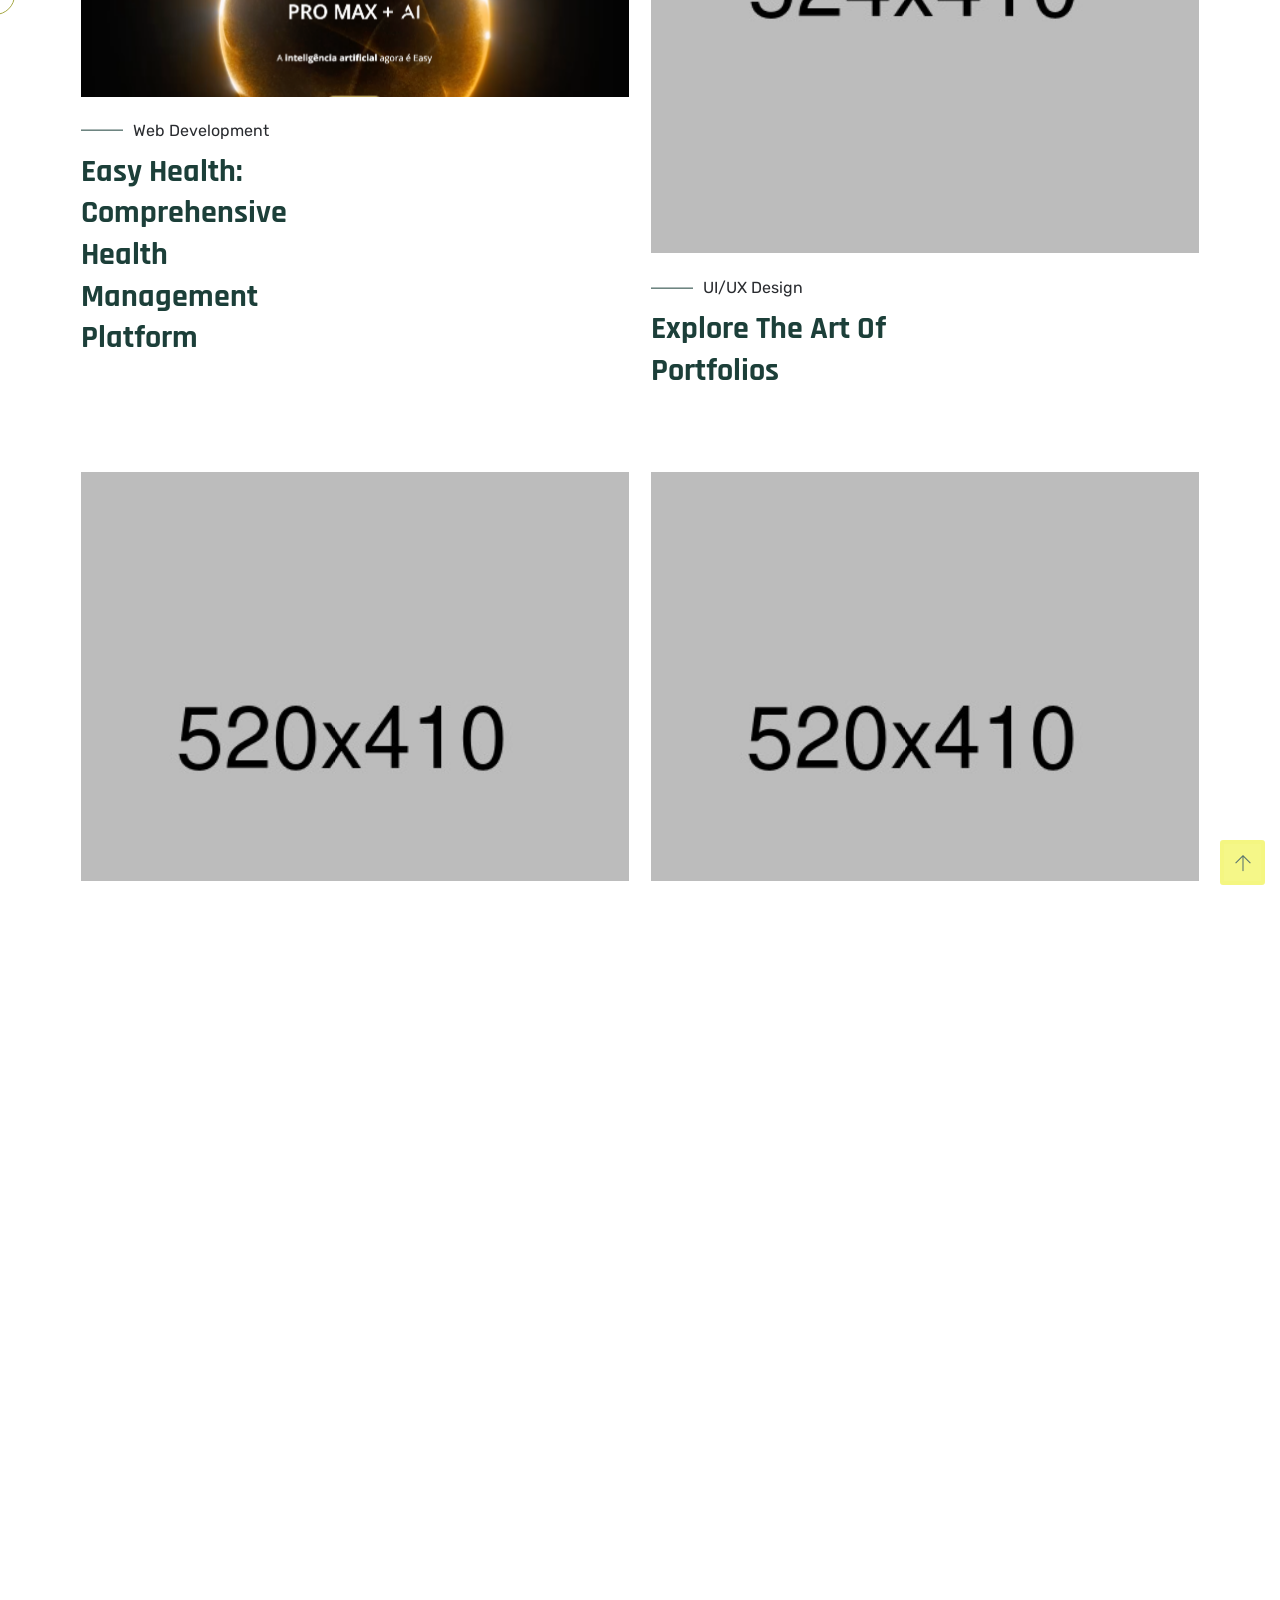
==== portfolio.html @ 57834e7c "first commit" ====
<!DOCTYPE html>
<html lang="en">

<head>
    <meta charset="utf-8">
    <meta http-equiv="X-UA-Compatible" content="IE=edge">
    <meta name="viewport" content="width=device-width, initial-scale=1">
    <meta name="author" content="DesignCurved">
    <link rel="shortcut icon" type="image/png" href="assets/images/favicon.png">
    <title> ZeroOne Labs - Building the Future of Technology</title>
    <!--**************** Icon Css ****************-->
    <link href="assets/css/themify-icons.css" rel="stylesheet">
    <link href="assets/css/icomoon.css" rel="stylesheet">
    <!--**************** bootstrap Css ****************-->
    <link href="assets/css/bootstrap.min.css" rel="stylesheet">
    <!--**************** animate Css ****************-->
    <link href="assets/css/animate.css" rel="stylesheet">
    <!--**************** All Slider Css ****************-->
    <link href="assets/css/owl.carousel.css" rel="stylesheet">
    <link href="assets/css/owl.theme.css" rel="stylesheet">
    <link href="assets/css/slick.css" rel="stylesheet">
    <link href="assets/css/slick-theme.css" rel="stylesheet">
    <link href="assets/css/swiper.min.css" rel="stylesheet">
    <!--**************** Others Plugin Css ****************-->
    <link href="assets/css/meanmenu.css" rel="stylesheet">
    <link href="assets/css/nice-select.css" rel="stylesheet">
    <link href="assets/css/owl.transitions.css" rel="stylesheet">
    <link href="assets/css/magnific-popup.css" rel="stylesheet">
    <link href="assets/css/jquery.fancybox.css" rel="stylesheet">
    <link href="assets/css/odometer-theme-default.css" rel="stylesheet">
    <link href="assets/sass/style.css" rel="stylesheet">
</head>

<body>

    <!-- start page-wrap -->
    <div class="page-wrap">
        <!-- start preloader -->
        <div class="preloader">
            <div class="loader">
                <span></span>
                <span></span>
                <span></span>
                <span></span>
            </div>
        </div>
        <!-- end preloader -->
        <div class="smooth-scrool-animate" id="smooth-animate"></div>
        <div id="smooth-page-wrapper">
            <div id="smooth-page-content">
                <header class="cp-header-area cp-header-style-2">
                    <div id="cp-header-sticky" class="menu-area">
                        <div class="container">
                            <div class="second-menu">
                                <div class="row align-items-center">
                                    <div class="col-xl-2 col-lg-2 col-md-5 col-5">
                                        <div class="logo">
                                            <a href="index.html"><img src="assets/images/logo.png" alt="logo"></a>
                                        </div>
                                    </div>
                                    <div class="col-xl-7 col-lg-7 col-md-1 col-1 text-right text-xl-right">
                                        <div class="main-menu">
                                            <nav id="mobile-menu">
                                                <ul class="nav">
                                                    <li class="has-submenu">
                                                        <a href="index.html">Home</a>
                                                        <ul class="sub-menu">
                                                            <li><a href="index.html">Home Page</a></li>
                                                         
                                                        </ul>
                                                    </li>
                                                    <li><a href="about.html">About Us</a></li>
                                                    <li class="has-submenu"><a href="service.html">Services</a>
                                                        <ul class="sub-menu">
                                                            <li><a href="service.html">Services</a></li>
                                                            <li><a href="service-single.html">Services Single</a></li>
                                                        </ul>
                                                    </li>
                                                    <li class="has-submenu"><a href="portfolio.html">Portfolio</a>
                                                        <ul class="sub-menu">
                                                            <li><a href="portfolio.html">Portfolio</a></li>
                                                            <li><a href="portfolio-single.html">Portfolio Single</a></li>
                                                        </ul>
                                                    </li>
                                                    <li class="has-submenu">
                                                        <a href="index.html">Blog</a>
                                                        <ul class="sub-menu">
                                                            <li><a href="blog.html">Blog right sidebar</a>
                                                            </li>
                                                            <li><a href="blog-left-sidebar.html">Blog left sidebar</a>
                                                            </li>
                                                            <li><a href="blog-fullwidth.html">Blog fullwidth</a></li>
                                                            <li><a href="blog-single.html">Blog Single</a></li>
                                                            <li><a href="blog-single-left-sidebar.html">Blog Single Left</a></li>
                                                            <li><a href="blog-single-fullwidth.html">Blog Single fullwidth</a></li>
                                                        </ul>
                                                    </li>
                                                    <li><a href="contact.html">Contact</a></li>
                                                </ul>
                                            </nav>
                                        </div>
                                    </div>
                                    <div class="col-xl-3 col-lg-3 col-md-6 col-6 text-left">
                                        <div class="cp-header-area-right">
                                            <a href="about.html" class="ch-btn-style-2"><span>Read More</span></a>
                                        </div>
                                    </div>
                                    <div class="col-12">
                                        <div class="mobile-menu"></div>
                                    </div>
                                </div>
                            </div>
                        </div>
                    </div>
                </header>
                <!-- end of header -->

                <!-- start page-title -->
                <section class="page-title">
                    <div class="container">
                        <div class="row">
                            <div class="col col-xs-12">
                                <div class="breadcumb-wrap">
                                    <h2>Portfolio</h2>
                                    <ol>
                                        <li><a href="index.html"><i class="icon-36"></i> Home</a></li>
                                        <li>Portfolio</li>
                                    </ol>
                                </div>
                            </div>
                        </div>
                    </div>
                </section>
                <!-- end page-title -->

                <div class="portfolio-page">

                    <!-- start of ch-portfolio-area  -->
                    <section class="ch-portfolio-area ptb-120">
                        <div class="container">
                            <div class="portfolio-wrap">
                                <div class="row">
                                    <div class="col-lg-6 col-md-6 col-12">
                                        <div class="portfolio-item wow fadeInUp" data-wow-duration="1200ms">
                                            <div class="portfolio-img">
                                                <img class="imageParallax4" src="assets/images/project/project-1.jpg"
                                                    alt="">
                                            </div>
                                            <div class="portfolio-text">
                                                <span>Web Development</span>
                                                <h2><a href="portfolio-single.html">Easy Health: Comprehensive Health Management Platform</a></h2>
                                            </div>
                                        </div>
                                    </div>
                                    <div class="col-lg-6 col-md-6 col-12">
                                        <div class="portfolio-item wow fadeInUp" data-wow-duration="1200ms">
                                            <div class="portfolio-img">
                                                <img class="imageParallax" src="assets/images/project/project-2.jpg"
                                                    alt="">
                                            </div>
                                            <div class="portfolio-text">
                                                <span>UI/UX Design</span>
                                                <h2><a href="portfolio-single.html">Explore the art of portfolios</a></h2>
                                            </div>
                                        </div>
                                    </div>
                                    <div class="col-lg-6 col-md-6 col-12">
                                        <div class="portfolio-item wow fadeInUp" data-wow-duration="1200ms">
                                            <div class="portfolio-img">
                                                <img class="imageParallax4" src="assets/images/project/project-3.jpg"
                                                    alt="">
                                            </div>
                                            <div class="portfolio-text">
                                                <span>Website Development</span>
                                                <h2><a href="portfolio-single.html">leave a lasting impression </a></h2>
                                            </div>
                                        </div>
                                    </div>
                                    <div class="col-lg-6 col-md-6 col-12">
                                        <div class="portfolio-item wow fadeInUp" data-wow-duration="1200ms">
                                            <div class="portfolio-img">
                                                <img class="imageParallax4" src="assets/images/project/project-3.jpg"
                                                    alt="">
                                            </div>
                                            <div class="portfolio-text">
                                                <span>Mobile Development</span>
                                                <h2><a href="portfolio-single.html">leave a lasting impression </a></h2>
                                            </div>
                                        </div>
                                    </div>
                                    <div class="col-lg-6 col-md-6 col-12">
                                        <div class="portfolio-item wow fadeInUp" data-wow-duration="1200ms">
                                            <div class="portfolio-img">
                                                <img class="imageParallax4" src="assets/images/project/project-3.jpg"
                                                    alt="">
                                            </div>
                                            <div class="portfolio-text">
                                                <span>Backend Development</span>
                                                <h2><a href="portfolio-single.html">leave a lasting impression </a></h2>
                                            </div>
                                        </div>
                                    </div>
                                    <div class="col-lg-6 col-md-6 col-12">
                                        <div class="portfolio-item wow fadeInUp" data-wow-duration="1200ms">
                                            <div class="portfolio-img">
                                                <img class="imageParallax4" src="assets/images/project/project-3.jpg"
                                                    alt="">
                                            </div>
                                            <div class="portfolio-text">
                                                <span>Q/A Testing</span>
                                                <h2><a href="portfolio-single.html">leave a lasting impression </a></h2>
                                            </div>
                                        </div>
                                    </div>
                                    <div class="col-lg-6 col-md-6 col-12">
                                        <div class="portfolio-item wow fadeInUp" data-wow-duration="1200ms">
                                            <div class="portfolio-img">
                                                <img class="imageParallax4" src="assets/images/project/project-3.jpg"
                                                    alt="">
                                            </div>
                                            <div class="portfolio-text">
                                                <span>Website Development</span>
                                                <h2><a href="portfolio-single.html">leave a lasting impression </a></h2>
                                            </div>
                                        </div>
                                    </div>
                                    <div class="col-lg-6 col-md-6 col-12">
                                        <div class="portfolio-item wow fadeInUp" data-wow-duration="1200ms">
                                            <div class="portfolio-img">
                                                <img class="imageParallax4" src="assets/images/project/project-3.jpg"
                                                    alt="">
                                            </div>
                                            <div class="portfolio-text">
                                                <span>Website Development</span>
                                                <h2><a href="portfolio-single.html">leave a lasting impression </a></h2>
                                            </div>
                                        </div>
                                    </div>
                                    <div class="col-lg-6 col-md-6 col-12">
                                        <div class="portfolio-item wow fadeInUp" data-wow-duration="1200ms">
                                            <div class="portfolio-img">
                                                <img class="imageParallax" src="assets/images/project/project-4.jpg"
                                                    alt="">
                                            </div>
                                            <div class="portfolio-text">
                                                <span>Design</span>
                                                <h2><a href="portfolio-single.html">brand with a stunning portfolio</a>
                                                </h2>
                                            </div>
                                        </div>
                                    </div>
                                </div>
                            </div>
                        </div>
                    </section>
                    <!-- end of ch-portfolio-area  -->

                </div>

                <!-- start of footer-section -->
                <footer class="footer-section style-2">
                    <div class="upper-footer">
                        <div class="container">
                            <div class="row">
                                <div class="col col-lg-3 col-md-6 col-sm-12 col-12">
                                    <div class="widget about-widget">
                                        <div class="logo widget-title">
                                            <img src="assets/images/logo2.png" alt="logo">
                                        </div>
                                        <p>Lorem Ipsum is simply is dumiomy is text Lorem Ipsum is simply</p>
                                        <div class="widget social-widget p-0">
                                            <ul>
                                                <li><a href="#"><i class="ti-facebook"></i></a></li>
                                                <li><a href="#"><i class="ti-instagram"></i></a></li>
                                                <li><a href="#"><i class="ti-twitter-alt"></i></a></li>
                                                <li><a href="#"><i class="ti-pinterest"></i></a></li>
                                            </ul>
                                        </div>
                                    </div>
                                </div>
                                <div class="col col-xl-3 col-lg-2 col-md-6 col-sm-12 col-12">
                                    <div class="widget link-widget">
                                        <div class="widget-title">
                                            <h3>Our Services</h3>
                                        </div>
                                        <ul>
                                            <li><a href="index.html">Home</a></li>
                                            <li><a href="service.html">Services</a></li>
                                            <li><a href="portfolio.html">Portfolio</a></li>
                                            <li><a href="blog.html">Blog</a></li>
                                        </ul>
                                    </div>
                                </div>
                                <div class="col col-lg-3 col-md-6 col-sm-12 col-12">
                                    <div class="widget contact-widget">
                                        <div class="widget-title">
                                            <h3>Address</h3>
                                        </div>
                                        <div class="contact-ft">
                                            <ul>
                                                <li><i class="icon-Group-7042"></i>(629) 555-0129</li>
                                                <li><i class="icon-Group-7043"></i>info@example.com</li>
                                                <li><i class="icon-Group-7044"></i>6391 Elgin St. Celina, 10299</li>
                                            </ul>
                                        </div>
                                    </div>
                                </div>
                                <div class="col col-xl-3 col-lg-3 col-md-6 col-sm-12 col-12">
                                    <div class="widget subscribe">
                                        <div class="widget-title">
                                            <h3>Get Free Estimate</h3>
                                        </div>
                                        <form action="#">
                                            <div class="form-field">
                                                <input type="email" placeholder="Your e-mail address" id="email"
                                                    required>
                                                <button type="submit"><i class="icon-flyer"></i></button>
                                            </div>
                                        </form>
                                    </div>
                                </div>
                            </div>
                        </div> <!-- end container -->
                    </div>
                    <div class="lower-footer">
                        <div class="container">
                            <div class="row align-items-center">
                                <div class="col col-lg-6 col-12">
                                    <div class="copy-right">
                                        <p class="copyright"> &copy; 2024 <a href="index.html">DesignCurved</a>, All
                                            Rights
                                            Reserved.</p>
                                    </div>
                                </div>
                                <div class="col col-lg-6 col-12">
                                    <ul class="lower-footer-link">
                                        <li><a href="contact.html">Trams & Condition</a></li>
                                        <li><a href="contact.html">Privacy Policy</a></li>
                                        <li><a href="contact.html">Contact Us</a></li>
                                    </ul>
                                </div>
                            </div>
                        </div>
                    </div>
                </footer>
                <!-- end of site-footer-section -->
            </div>
        </div>

        <!-- mouse-mover -->
        <div class="mouse-circle-mover"></div>
        <div class="mouse-circle-mover-follow"></div>

    </div>
    <!-- end of page-wrap -->

    <!-- All JavaScript files Here
    ********************************************* -->
    <!-- jquery Plugins -->
    <script src="assets/js/jquery.min.js"></script>
    <!--**************** Bootstrap Plugins ****************-->
    <script src="assets/js/bootstrap.bundle.min.js"></script>
    <!--**************** modernizr Plugins ****************-->
    <script src="assets/js/modernizr.custom.js"></script>
    <!--**************** our-plugin-bundle ****************-->
    <script src="assets/js/our-plugin-bundle.js"></script>
    <!--**************** mobail meanmenu ****************-->
    <script src="assets/js/jquery.meanmenu.min.js"></script>
    <!--**************** all script file this template ****************-->
    <script src="assets/js/all-gsap-activation.js"></script>
    <script src="assets/js/script.js"></script>
</body>

</html>
---- assets/css/themify-icons.css ----
@font-face {
	font-family: 'themify';
	src:url('../fonts/themify.eot?-fvbane');
	src:url('../fonts/themify.eot?#iefix-fvbane') format('embedded-opentype'),
		url('../fonts/themify.woff?-fvbane') format('woff'),
		url('../fonts/themify.ttf?-fvbane') format('truetype'),
		url('../fonts/themify.svg?-fvbane#themify') format('svg');
	font-weight: normal;
	font-style: normal;
}

[class^="ti-"], [class*=" ti-"] {
	font-family: 'themify';
	speak: none;
	font-style: normal;
	font-weight: normal;
	font-variant: normal;
	text-transform: none;
	line-height: 1;

	/* Better Font Rendering =========== */
	-webkit-font-smoothing: antialiased;
	-moz-osx-font-smoothing: grayscale;
}

.ti-wand:before {
	content: "\e600";
}
.ti-volume:before {
	content: "\e601";
}
.ti-user:before {
	content: "\e602";
}
.ti-unlock:before {
	content: "\e603";
}
.ti-unlink:before {
	content: "\e604";
}
.ti-trash:before {
	content: "\e605";
}
.ti-thought:before {
	content: "\e606";
}
.ti-target:before {
	content: "\e607";
}
.ti-tag:before {
	content: "\e608";
}
.ti-tablet:before {
	content: "\e609";
}
.ti-star:before {
	content: "\e60a";
}
.ti-spray:before {
	content: "\e60b";
}
.ti-signal:before {
	content: "\e60c";
}
.ti-shopping-cart:before {
	content: "\e60d";
}
.ti-shopping-cart-full:before {
	content: "\e60e";
}
.ti-settings:before {
	content: "\e60f";
}
.ti-search:before {
	content: "\e610";
}
.ti-zoom-in:before {
	content: "\e611";
}
.ti-zoom-out:before {
	content: "\e612";
}
.ti-cut:before {
	content: "\e613";
}
.ti-ruler:before {
	content: "\e614";
}
.ti-ruler-pencil:before {
	content: "\e615";
}
.ti-ruler-alt:before {
	content: "\e616";
}
.ti-bookmark:before {
	content: "\e617";
}
.ti-bookmark-alt:before {
	content: "\e618";
}
.ti-reload:before {
	content: "\e619";
}
.ti-plus:before {
	content: "\e61a";
}
.ti-pin:before {
	content: "\e61b";
}
.ti-pencil:before {
	content: "\e61c";
}
.ti-pencil-alt:before {
	content: "\e61d";
}
.ti-paint-roller:before {
	content: "\e61e";
}
.ti-paint-bucket:before {
	content: "\e61f";
}
.ti-na:before {
	content: "\e620";
}
.ti-mobile:before {
	content: "\e621";
}
.ti-minus:before {
	content: "\e622";
}
.ti-medall:before {
	content: "\e623";
}
.ti-medall-alt:before {
	content: "\e624";
}
.ti-marker:before {
	content: "\e625";
}
.ti-marker-alt:before {
	content: "\e626";
}
.ti-arrow-up:before {
	content: "\e627";
}
.ti-arrow-right:before {
	content: "\e628";
}
.ti-arrow-left:before {
	content: "\e629";
}
.ti-arrow-down:before {
	content: "\e62a";
}
.ti-lock:before {
	content: "\e62b";
}
.ti-location-arrow:before {
	content: "\e62c";
}
.ti-link:before {
	content: "\e62d";
}
.ti-layout:before {
	content: "\e62e";
}
.ti-layers:before {
	content: "\e62f";
}
.ti-layers-alt:before {
	content: "\e630";
}
.ti-key:before {
	content: "\e631";
}
.ti-import:before {
	content: "\e632";
}
.ti-image:before {
	content: "\e633";
}
.ti-heart:before {
	content: "\e634";
}
.ti-heart-broken:before {
	content: "\e635";
}
.ti-hand-stop:before {
	content: "\e636";
}
.ti-hand-open:before {
	content: "\e637";
}
.ti-hand-drag:before {
	content: "\e638";
}
.ti-folder:before {
	content: "\e639";
}
.ti-flag:before {
	content: "\e63a";
}
.ti-flag-alt:before {
	content: "\e63b";
}
.ti-flag-alt-2:before {
	content: "\e63c";
}
.ti-eye:before {
	content: "\e63d";
}
.ti-export:before {
	content: "\e63e";
}
.ti-exchange-vertical:before {
	content: "\e63f";
}
.ti-desktop:before {
	content: "\e640";
}
.ti-cup:before {
	content: "\e641";
}
.ti-crown:before {
	content: "\e642";
}
.ti-comments:before {
	content: "\e643";
}
.ti-comment:before {
	content: "\e644";
}
.ti-comment-alt:before {
	content: "\e645";
}
.ti-close:before {
	content: "\e646";
}
.ti-clip:before {
	content: "\e647";
}
.ti-angle-up:before {
	content: "\e648";
}
.ti-angle-right:before {
	content: "\e649";
}
.ti-angle-left:before {
	content: "\e64a";
}
.ti-angle-down:before {
	content: "\e64b";
}
.ti-check:before {
	content: "\e64c";
}
.ti-check-box:before {
	content: "\e64d";
}
.ti-camera:before {
	content: "\e64e";
}
.ti-announcement:before {
	content: "\e64f";
}
.ti-brush:before {
	content: "\e650";
}
.ti-briefcase:before {
	content: "\e651";
}
.ti-bolt:before {
	content: "\e652";
}
.ti-bolt-alt:before {
	content: "\e653";
}
.ti-blackboard:before {
	content: "\e654";
}
.ti-bag:before {
	content: "\e655";
}
.ti-move:before {
	content: "\e656";
}
.ti-arrows-vertical:before {
	content: "\e657";
}
.ti-arrows-horizontal:before {
	content: "\e658";
}
.ti-fullscreen:before {
	content: "\e659";
}
.ti-arrow-top-right:before {
	content: "\e65a";
}
.ti-arrow-top-left:before {
	content: "\e65b";
}
.ti-arrow-circle-up:before {
	content: "\e65c";
}
.ti-arrow-circle-right:before {
	content: "\e65d";
}
.ti-arrow-circle-left:before {
	content: "\e65e";
}
.ti-arrow-circle-down:before {
	content: "\e65f";
}
.ti-angle-double-up:before {
	content: "\e660";
}
.ti-angle-double-right:before {
	content: "\e661";
}
.ti-angle-double-left:before {
	content: "\e662";
}
.ti-angle-double-down:before {
	content: "\e663";
}
.ti-zip:before {
	content: "\e664";
}
.ti-world:before {
	content: "\e665";
}
.ti-wheelchair:before {
	content: "\e666";
}
.ti-view-list:before {
	content: "\e667";
}
.ti-view-list-alt:before {
	content: "\e668";
}
.ti-view-grid:before {
	content: "\e669";
}
.ti-uppercase:before {
	content: "\e66a";
}
.ti-upload:before {
	content: "\e66b";
}
.ti-underline:before {
	content: "\e66c";
}
.ti-truck:before {
	content: "\e66d";
}
.ti-timer:before {
	content: "\e66e";
}
.ti-ticket:before {
	content: "\e66f";
}
.ti-thumb-up:before {
	content: "\e670";
}
.ti-thumb-down:before {
	content: "\e671";
}
.ti-text:before {
	content: "\e672";
}
.ti-stats-up:before {
	content: "\e673";
}
.ti-stats-down:before {
	content: "\e674";
}
.ti-split-v:before {
	content: "\e675";
}
.ti-split-h:before {
	content: "\e676";
}
.ti-smallcap:before {
	content: "\e677";
}
.ti-shine:before {
	content: "\e678";
}
.ti-shift-right:before {
	content: "\e679";
}
.ti-shift-left:before {
	content: "\e67a";
}
.ti-shield:before {
	content: "\e67b";
}
.ti-notepad:before {
	content: "\e67c";
}
.ti-server:before {
	content: "\e67d";
}
.ti-quote-right:before {
	content: "\e67e";
}
.ti-quote-left:before {
	content: "\e67f";
}
.ti-pulse:before {
	content: "\e680";
}
.ti-printer:before {
	content: "\e681";
}
.ti-power-off:before {
	content: "\e682";
}
.ti-plug:before {
	content: "\e683";
}
.ti-pie-chart:before {
	content: "\e684";
}
.ti-paragraph:before {
	content: "\e685";
}
.ti-panel:before {
	content: "\e686";
}
.ti-package:before {
	content: "\e687";
}
.ti-music:before {
	content: "\e688";
}
.ti-music-alt:before {
	content: "\e689";
}
.ti-mouse:before {
	content: "\e68a";
}
.ti-mouse-alt:before {
	content: "\e68b";
}
.ti-money:before {
	content: "\e68c";
}
.ti-microphone:before {
	content: "\e68d";
}
.ti-menu:before {
	content: "\e68e";
}
.ti-menu-alt:before {
	content: "\e68f";
}
.ti-map:before {
	content: "\e690";
}
.ti-map-alt:before {
	content: "\e691";
}
.ti-loop:before {
	content: "\e692";
}
.ti-location-pin:before {
	content: "\e693";
}
.ti-list:before {
	content: "\e694";
}
.ti-light-bulb:before {
	content: "\e695";
}
.ti-Italic:before {
	content: "\e696";
}
.ti-info:before {
	content: "\e697";
}
.ti-infinite:before {
	content: "\e698";
}
.ti-id-badge:before {
	content: "\e699";
}
.ti-hummer:before {
	content: "\e69a";
}
.ti-home:before {
	content: "\e69b";
}
.ti-help:before {
	content: "\e69c";
}
.ti-headphone:before {
	content: "\e69d";
}
.ti-harddrives:before {
	content: "\e69e";
}
.ti-harddrive:before {
	content: "\e69f";
}
.ti-gift:before {
	content: "\e6a0";
}
.ti-game:before {
	content: "\e6a1";
}
.ti-filter:before {
	content: "\e6a2";
}
.ti-files:before {
	content: "\e6a3";
}
.ti-file:before {
	content: "\e6a4";
}
.ti-eraser:before {
	content: "\e6a5";
}
.ti-envelope:before {
	content: "\e6a6";
}
.ti-download:before {
	content: "\e6a7";
}
.ti-direction:before {
	content: "\e6a8";
}
.ti-direction-alt:before {
	content: "\e6a9";
}
.ti-dashboard:before {
	content: "\e6aa";
}
.ti-control-stop:before {
	content: "\e6ab";
}
.ti-control-shuffle:before {
	content: "\e6ac";
}
.ti-control-play:before {
	content: "\e6ad";
}
.ti-control-pause:before {
	content: "\e6ae";
}
.ti-control-forward:before {
	content: "\e6af";
}
.ti-control-backward:before {
	content: "\e6b0";
}
.ti-cloud:before {
	content: "\e6b1";
}
.ti-cloud-up:before {
	content: "\e6b2";
}
.ti-cloud-down:before {
	content: "\e6b3";
}
.ti-clipboard:before {
	content: "\e6b4";
}
.ti-car:before {
	content: "\e6b5";
}
.ti-calendar:before {
	content: "\e6b6";
}
.ti-book:before {
	content: "\e6b7";
}
.ti-bell:before {
	content: "\e6b8";
}
.ti-basketball:before {
	content: "\e6b9";
}
.ti-bar-chart:before {
	content: "\e6ba";
}
.ti-bar-chart-alt:before {
	content: "\e6bb";
}
.ti-back-right:before {
	content: "\e6bc";
}
.ti-back-left:before {
	content: "\e6bd";
}
.ti-arrows-corner:before {
	content: "\e6be";
}
.ti-archive:before {
	content: "\e6bf";
}
.ti-anchor:before {
	content: "\e6c0";
}
.ti-align-right:before {
	content: "\e6c1";
}
.ti-align-left:before {
	content: "\e6c2";
}
.ti-align-justify:before {
	content: "\e6c3";
}
.ti-align-center:before {
	content: "\e6c4";
}
.ti-alert:before {
	content: "\e6c5";
}
.ti-alarm-clock:before {
	content: "\e6c6";
}
.ti-agenda:before {
	content: "\e6c7";
}
.ti-write:before {
	content: "\e6c8";
}
.ti-window:before {
	content: "\e6c9";
}
.ti-widgetized:before {
	content: "\e6ca";
}
.ti-widget:before {
	content: "\e6cb";
}
.ti-widget-alt:before {
	content: "\e6cc";
}
.ti-wallet:before {
	content: "\e6cd";
}
.ti-video-clapper:before {
	content: "\e6ce";
}
.ti-video-camera:before {
	content: "\e6cf";
}
.ti-vector:before {
	content: "\e6d0";
}
.ti-themify-logo:before {
	content: "\e6d1";
}
.ti-themify-favicon:before {
	content: "\e6d2";
}
.ti-themify-favicon-alt:before {
	content: "\e6d3";
}
.ti-support:before {
	content: "\e6d4";
}
.ti-stamp:before {
	content: "\e6d5";
}
.ti-split-v-alt:before {
	content: "\e6d6";
}
.ti-slice:before {
	content: "\e6d7";
}
.ti-shortcode:before {
	content: "\e6d8";
}
.ti-shift-right-alt:before {
	content: "\e6d9";
}
.ti-shift-left-alt:before {
	content: "\e6da";
}
.ti-ruler-alt-2:before {
	content: "\e6db";
}
.ti-receipt:before {
	content: "\e6dc";
}
.ti-pin2:before {
	content: "\e6dd";
}
.ti-pin-alt:before {
	content: "\e6de";
}
.ti-pencil-alt2:before {
	content: "\e6df";
}
.ti-palette:before {
	content: "\e6e0";
}
.ti-more:before {
	content: "\e6e1";
}
.ti-more-alt:before {
	content: "\e6e2";
}
.ti-microphone-alt:before {
	content: "\e6e3";
}
.ti-magnet:before {
	content: "\e6e4";
}
.ti-line-double:before {
	content: "\e6e5";
}
.ti-line-dotted:before {
	content: "\e6e6";
}
.ti-line-dashed:before {
	content: "\e6e7";
}
.ti-layout-width-full:before {
	content: "\e6e8";
}
.ti-layout-width-default:before {
	content: "\e6e9";
}
.ti-layout-width-default-alt:before {
	content: "\e6ea";
}
.ti-layout-tab:before {
	content: "\e6eb";
}
.ti-layout-tab-window:before {
	content: "\e6ec";
}
.ti-layout-tab-v:before {
	content: "\e6ed";
}
.ti-layout-tab-min:before {
	content: "\e6ee";
}
.ti-layout-slider:before {
	content: "\e6ef";
}
.ti-layout-slider-alt:before {
	content: "\e6f0";
}
.ti-layout-sidebar-right:before {
	content: "\e6f1";
}
.ti-layout-sidebar-none:before {
	content: "\e6f2";
}
.ti-layout-sidebar-left:before {
	content: "\e6f3";
}
.ti-layout-placeholder:before {
	content: "\e6f4";
}
.ti-layout-menu:before {
	content: "\e6f5";
}
.ti-layout-menu-v:before {
	content: "\e6f6";
}
.ti-layout-menu-separated:before {
	content: "\e6f7";
}
.ti-layout-menu-full:before {
	content: "\e6f8";
}
.ti-layout-media-right-alt:before {
	content: "\e6f9";
}
.ti-layout-media-right:before {
	content: "\e6fa";
}
.ti-layout-media-overlay:before {
	content: "\e6fb";
}
.ti-layout-media-overlay-alt:before {
	content: "\e6fc";
}
.ti-layout-media-overlay-alt-2:before {
	content: "\e6fd";
}
.ti-layout-media-left-alt:before {
	content: "\e6fe";
}
.ti-layout-media-left:before {
	content: "\e6ff";
}
.ti-layout-media-center-alt:before {
	content: "\e700";
}
.ti-layout-media-center:before {
	content: "\e701";
}
.ti-layout-list-thumb:before {
	content: "\e702";
}
.ti-layout-list-thumb-alt:before {
	content: "\e703";
}
.ti-layout-list-post:before {
	content: "\e704";
}
.ti-layout-list-large-image:before {
	content: "\e705";
}
.ti-layout-line-solid:before {
	content: "\e706";
}
.ti-layout-grid4:before {
	content: "\e707";
}
.ti-layout-grid3:before {
	content: "\e708";
}
.ti-layout-grid2:before {
	content: "\e709";
}
.ti-layout-grid2-thumb:before {
	content: "\e70a";
}
.ti-layout-cta-right:before {
	content: "\e70b";
}
.ti-layout-cta-left:before {
	content: "\e70c";
}
.ti-layout-cta-center:before {
	content: "\e70d";
}
.ti-layout-cta-btn-right:before {
	content: "\e70e";
}
.ti-layout-cta-btn-left:before {
	content: "\e70f";
}
.ti-layout-column4:before {
	content: "\e710";
}
.ti-layout-column3:before {
	content: "\e711";
}
.ti-layout-column2:before {
	content: "\e712";
}
.ti-layout-accordion-separated:before {
	content: "\e713";
}
.ti-layout-accordion-merged:before {
	content: "\e714";
}
.ti-layout-accordion-list:before {
	content: "\e715";
}
.ti-ink-pen:before {
	content: "\e716";
}
.ti-info-alt:before {
	content: "\e717";
}
.ti-help-alt:before {
	content: "\e718";
}
.ti-headphone-alt:before {
	content: "\e719";
}
.ti-hand-point-up:before {
	content: "\e71a";
}
.ti-hand-point-right:before {
	content: "\e71b";
}
.ti-hand-point-left:before {
	content: "\e71c";
}
.ti-hand-point-down:before {
	content: "\e71d";
}
.ti-gallery:before {
	content: "\e71e";
}
.ti-face-smile:before {
	content: "\e71f";
}
.ti-face-sad:before {
	content: "\e720";
}
.ti-credit-card:before {
	content: "\e721";
}
.ti-control-skip-forward:before {
	content: "\e722";
}
.ti-control-skip-backward:before {
	content: "\e723";
}
.ti-control-record:before {
	content: "\e724";
}
.ti-control-eject:before {
	content: "\e725";
}
.ti-comments-smiley:before {
	content: "\e726";
}
.ti-brush-alt:before {
	content: "\e727";
}
.ti-youtube:before {
	content: "\e728";
}
.ti-vimeo:before {
	content: "\e729";
}
.ti-twitter:before {
	content: "\e72a";
}
.ti-time:before {
	content: "\e72b";
}
.ti-tumblr:before {
	content: "\e72c";
}
.ti-skype:before {
	content: "\e72d";
}
.ti-share:before {
	content: "\e72e";
}
.ti-share-alt:before {
	content: "\e72f";
}
.ti-rocket:before {
	content: "\e730";
}
.ti-pinterest:before {
	content: "\e731";
}
.ti-new-window:before {
	content: "\e732";
}
.ti-microsoft:before {
	content: "\e733";
}
.ti-list-ol:before {
	content: "\e734";
}
.ti-linkedin:before {
	content: "\e735";
}
.ti-layout-sidebar-2:before {
	content: "\e736";
}
.ti-layout-grid4-alt:before {
	content: "\e737";
}
.ti-layout-grid3-alt:before {
	content: "\e738";
}
.ti-layout-grid2-alt:before {
	content: "\e739";
}
.ti-layout-column4-alt:before {
	content: "\e73a";
}
.ti-layout-column3-alt:before {
	content: "\e73b";
}
.ti-layout-column2-alt:before {
	content: "\e73c";
}
.ti-instagram:before {
	content: "\e73d";
}
.ti-google:before {
	content: "\e73e";
}
.ti-github:before {
	content: "\e73f";
}
.ti-flickr:before {
	content: "\e740";
}
.ti-facebook:before {
	content: "\e741";
}
.ti-dropbox:before {
	content: "\e742";
}
.ti-dribbble:before {
	content: "\e743";
}
.ti-apple:before {
	content: "\e744";
}
.ti-android:before {
	content: "\e745";
}
.ti-save:before {
	content: "\e746";
}
.ti-save-alt:before {
	content: "\e747";
}
.ti-yahoo:before {
	content: "\e748";
}
.ti-wordpress:before {
	content: "\e749";
}
.ti-vimeo-alt:before {
	content: "\e74a";
}
.ti-twitter-alt:before {
	content: "\e74b";
}
.ti-tumblr-alt:before {
	content: "\e74c";
}
.ti-trello:before {
	content: "\e74d";
}
.ti-stack-overflow:before {
	content: "\e74e";
}
.ti-soundcloud:before {
	content: "\e74f";
}
.ti-sharethis:before {
	content: "\e750";
}
.ti-sharethis-alt:before {
	content: "\e751";
}
.ti-reddit:before {
	content: "\e752";
}
.ti-pinterest-alt:before {
	content: "\e753";
}
.ti-microsoft-alt:before {
	content: "\e754";
}
.ti-linux:before {
	content: "\e755";
}
.ti-jsfiddle:before {
	content: "\e756";
}
.ti-joomla:before {
	content: "\e757";
}
.ti-html5:before {
	content: "\e758";
}
.ti-flickr-alt:before {
	content: "\e759";
}
.ti-email:before {
	content: "\e75a";
}
.ti-drupal:before {
	content: "\e75b";
}
.ti-dropbox-alt:before {
	content: "\e75c";
}
.ti-css3:before {
	content: "\e75d";
}
.ti-rss:before {
	content: "\e75e";
}
.ti-rss-alt:before {
	content: "\e75f";
}
---- assets/css/icomoon.css ----
@font-face {
  font-family: 'icomoon';
  src:  url('../fonts/icomoon.eot?ava1xw');
  src:  url('../fonts/icomoon.eot?ava1xw#iefix') format('embedded-opentype'),
    url('../fonts/icomoon.ttf?ava1xw') format('truetype'),
    url('../fonts/icomoon.woff?ava1xw') format('woff'),
    url('../fonts/icomoon.svg?ava1xw#icomoon') format('svg');
  font-weight: normal;
  font-style: normal;
  font-display: block;
}

[class^="icon-"], [class*=" icon-"] {
  /* use !important to prevent issues with browser extensions that change fonts */
  font-family: 'icomoon' !important;
  speak: never;
  font-style: normal;
  font-weight: normal;
  font-variant: normal;
  text-transform: none;

  /* Better Font Rendering =========== */
  -webkit-font-smoothing: antialiased;
  -moz-osx-font-smoothing: grayscale;
}

.icon-creative:before {
  content: "\e918";
}
.icon-design:before {
  content: "\e919";
}
.icon-vec2:before {
  content: "\e91a";
}
.icon-angle:before {
  content: "\e91b";
}
.icon-angle2:before {
  content: "\e91c";
}
.icon-angle3:before {
  content: "\e91d";
}
.icon-angle4:before {
  content: "\e91e";
}
.icon-mission:before {
  content: "\e920";
}
.icon-multi-device:before {
  content: "\e921";
}
.icon-network:before {
  content: "\e922";
}
.icon-quote1:before {
  content: "\e923";
}
.icon-security:before {
  content: "\e924";
}
.icon-Vector:before {
  content: "\e925";
}
.icon-Vector-1:before {
  content: "\e926";
}
.icon-Vector-2:before {
  content: "\e927";
}
.icon-web-development-1:before {
  content: "\e928";
}
.icon-Adobe-Illustrator-logo:before {
  content: "\e900";
}
.icon-Adobe-XD-logo:before {
  content: "\e901";
}
.icon-Figma-logo:before {
  content: "\e902";
}
.icon-Global-connection---Free-networking-icons-2-1:before {
  content: "\e903";
}
.icon-Group-7042:before {
  content: "\e904";
}
.icon-Group-7043:before {
  content: "\e905";
}
.icon-Group-7044:before {
  content: "\e906";
}
.icon-social:before {
  content: "\e907";
}
.icon-sicon1:before {
  content: "\e908";
}
.icon-sicon2:before {
  content: "\e909";
}
.icon-sicon3:before {
  content: "\e90a";
}
.icon-sicon4:before {
  content: "\e90b";
}
.icon-sicon5:before {
  content: "\e90c";
}
.icon-sicon6:before {
  content: "\e90d";
}
.icon-Group:before {
  content: "\e90e";
}
.icon-Java-logo:before {
  content: "\e90f";
}
.icon-medal:before {
  content: "\e910";
}
.icon-php-logo:before {
  content: "\e911";
}
.icon-user:before {
  content: "\e912";
}
.icon-wordpress-logo:before {
  content: "\e913";
}
.icon-arrow:before {
  content: "\e914";
}
.icon-quote:before {
  content: "\e915";
}
.icon-calender:before {
  content: "\e916";
}
.icon-flyer:before {
  content: "\e917";
}
---- assets/css/nice-select.css ----
.nice-select {
  -webkit-tap-highlight-color: transparent;
  background-color: #fff;
  border-radius: 5px;
  border: solid 1px #e8e8e8;
  box-sizing: border-box;
  clear: both;
  cursor: pointer;
  display: block;
  float: left;
  font-family: inherit;
  font-size: 14px;
  font-weight: normal;
  height: 42px;
  line-height: 40px;
  outline: none;
  padding-left: 18px;
  padding-right: 30px;
  position: relative;
  text-align: left !important;
  -webkit-transition: all 0.2s ease-in-out;
  transition: all 0.2s ease-in-out;
  -webkit-user-select: none;
     -moz-user-select: none;
      -ms-user-select: none;
          user-select: none;
  white-space: nowrap;
  width: auto; }
  .nice-select:hover {
    border-color: #dbdbdb; }
  .nice-select:active, .nice-select.open, .nice-select:focus {
    border-color: #999; }
  .nice-select:after {
    border-bottom: 2px solid #999;
    border-right: 2px solid #999;
    content: '';
    display: block;
    height: 5px;
    margin-top: -4px;
    pointer-events: none;
    position: absolute;
    right: 12px;
    top: 50%;
    -webkit-transform-origin: 66% 66%;
        -ms-transform-origin: 66% 66%;
            transform-origin: 66% 66%;
    -webkit-transform: rotate(45deg);
        -ms-transform: rotate(45deg);
            transform: rotate(45deg);
    -webkit-transition: all 0.15s ease-in-out;
    transition: all 0.15s ease-in-out;
    width: 5px; }
  .nice-select.open:after {
    -webkit-transform: rotate(-135deg);
        -ms-transform: rotate(-135deg);
            transform: rotate(-135deg); }
  .nice-select.open .list {
    opacity: 1;
    pointer-events: auto;
    -webkit-transform: scale(1) translateY(0);
        -ms-transform: scale(1) translateY(0);
            transform: scale(1) translateY(0); }
  .nice-select.disabled {
    border-color: #ededed;
    color: #999;
    pointer-events: none; }
    .nice-select.disabled:after {
      border-color: #cccccc; }
  .nice-select.wide {
    width: 100%; }
    .nice-select.wide .list {
      left: 0 !important;
      right: 0 !important; }
  .nice-select.right {
    float: right; }
    .nice-select.right .list {
      left: auto;
      right: 0; }
  .nice-select.small {
    font-size: 12px;
    height: 36px;
    line-height: 34px; }
    .nice-select.small:after {
      height: 4px;
      width: 4px; }
    .nice-select.small .option {
      line-height: 34px;
      min-height: 34px; }
  .nice-select .list {
    background-color: #fff;
    border-radius: 5px;
    box-shadow: 0 0 0 1px rgba(68, 68, 68, 0.11);
    box-sizing: border-box;
    margin-top: 4px;
    opacity: 0;
    overflow: hidden;
    padding: 0;
    pointer-events: none;
    position: absolute;
    top: 100%;
    left: 0;
    -webkit-transform-origin: 50% 0;
        -ms-transform-origin: 50% 0;
            transform-origin: 50% 0;
    -webkit-transform: scale(0.75) translateY(-21px);
        -ms-transform: scale(0.75) translateY(-21px);
            transform: scale(0.75) translateY(-21px);
    -webkit-transition: all 0.2s cubic-bezier(0.5, 0, 0, 1.25), opacity 0.15s ease-out;
    transition: all 0.2s cubic-bezier(0.5, 0, 0, 1.25), opacity 0.15s ease-out;
    z-index: 9; }
    .nice-select .list:hover .option:not(:hover) {
      background-color: transparent !important; }
  .nice-select .option {
    cursor: pointer;
    font-weight: 400;
    line-height: 40px;
    list-style: none;
    min-height: 40px;
    outline: none;
    padding-left: 18px;
    padding-right: 29px;
    text-align: left;
    -webkit-transition: all 0.2s;
    transition: all 0.2s; }
    .nice-select .option:hover, .nice-select .option.focus, .nice-select .option.selected.focus {
      background-color: #f6f6f6; }
    .nice-select .option.selected {
      font-weight: bold; }
    .nice-select .option.disabled {
      background-color: transparent;
      color: #999;
      cursor: default; }

.no-csspointerevents .nice-select .list {
  display: none; }

.no-csspointerevents .nice-select.open .list {
  display: block; }
---- assets/css/odometer-theme-default.css ----
.odometer.odometer-auto-theme, .odometer.odometer-theme-default {
  display: inline-block;
  vertical-align: middle;
  *vertical-align: auto;
  *zoom: 1;
  *display: inline;
  position: relative;
}
.odometer.odometer-auto-theme .odometer-digit, .odometer.odometer-theme-default .odometer-digit {
  display: inline-block;
  vertical-align: middle;
  *vertical-align: auto;
  *zoom: 1;
  *display: inline;
  position: relative;
}
.odometer.odometer-auto-theme .odometer-digit .odometer-digit-spacer, .odometer.odometer-theme-default .odometer-digit .odometer-digit-spacer {
  display: inline-block;
  vertical-align: middle;
  *vertical-align: auto;
  *zoom: 1;
  *display: inline;
  visibility: hidden;
}
.odometer.odometer-auto-theme .odometer-digit .odometer-digit-inner, .odometer.odometer-theme-default .odometer-digit .odometer-digit-inner {
  text-align: left;
  display: block;
  position: absolute;
  top: 0;
  left: 0;
  right: 0;
  bottom: 0;
  overflow: hidden;
}
.odometer.odometer-auto-theme .odometer-digit .odometer-ribbon, .odometer.odometer-theme-default .odometer-digit .odometer-ribbon {
  display: block;
}
.odometer.odometer-auto-theme .odometer-digit .odometer-ribbon-inner, .odometer.odometer-theme-default .odometer-digit .odometer-ribbon-inner {
  display: block;
  -webkit-backface-visibility: hidden;
}
.odometer.odometer-auto-theme .odometer-digit .odometer-value, .odometer.odometer-theme-default .odometer-digit .odometer-value {
  display: block;
  -webkit-transform: translateZ(0);
}
.odometer.odometer-auto-theme .odometer-digit .odometer-value.odometer-last-value, .odometer.odometer-theme-default .odometer-digit .odometer-value.odometer-last-value {
  position: absolute;
}
.odometer.odometer-auto-theme.odometer-animating-up .odometer-ribbon-inner, .odometer.odometer-theme-default.odometer-animating-up .odometer-ribbon-inner {
  -webkit-transition: -webkit-transform 2s;
  -moz-transition: -moz-transform 2s;
  -ms-transition: -ms-transform 2s;
  -o-transition: -o-transform 2s;
  transition: transform 2s;
}
.odometer.odometer-auto-theme.odometer-animating-up.odometer-animating .odometer-ribbon-inner, .odometer.odometer-theme-default.odometer-animating-up.odometer-animating .odometer-ribbon-inner {
  -webkit-transform: translateY(-100%);
  -moz-transform: translateY(-100%);
  -ms-transform: translateY(-100%);
  -o-transform: translateY(-100%);
  transform: translateY(-100%);
}
.odometer.odometer-auto-theme.odometer-animating-down .odometer-ribbon-inner, .odometer.odometer-theme-default.odometer-animating-down .odometer-ribbon-inner {
  -webkit-transform: translateY(-100%);
  -moz-transform: translateY(-100%);
  -ms-transform: translateY(-100%);
  -o-transform: translateY(-100%);
  transform: translateY(-100%);
}
.odometer.odometer-auto-theme.odometer-animating-down.odometer-animating .odometer-ribbon-inner, .odometer.odometer-theme-default.odometer-animating-down.odometer-animating .odometer-ribbon-inner {
  -webkit-transition: -webkit-transform 2s;
  -moz-transition: -moz-transform 2s;
  -ms-transition: -ms-transform 2s;
  -o-transition: -o-transform 2s;
  transition: transform 2s;
  -webkit-transform: translateY(0);
  -moz-transform: translateY(0);
  -ms-transform: translateY(0);
  -o-transform: translateY(0);
  transform: translateY(0);
}

.odometer.odometer-auto-theme, .odometer.odometer-theme-default {
  font-family: "Helvetica Neue", sans-serif;
  line-height: 1.1em;
}
.odometer.odometer-auto-theme .odometer-value, .odometer.odometer-theme-default .odometer-value {
  text-align: center;
}
---- assets/sass/style.css ----
/*-----------------------------------------------------------------------------------
    Template Name: ZeroOne Labs - Building the Future of Technology
    Author: DesignCurved 
    Author URI: https://themeforest.net/user/DesignCurved
    Version: 1.0

--------------------------
   CSS INDEX
--------------------------
    01. Common css 
    02. header section
    03. Hero Style
    04. footer Style
    05. Home-style-1
    06. text-moving-sec 
    07. service-area
    08. text-moving-sec-s2
    09. about-area 
    10. ch-service-area 
    11. ch-portfolio-area
    12. testimonial-section
    13. ch-skill-area
    14. ch-blog-area
    15. ch-newsletter-area
    16. Home-style-2
    17. Home-style-3
    18. Home-style-4
    19. About Page
    20. Service Page
    21. Portfolio Page
    22.	team single page
    23. Service Page
    24. Blog Page
    25. Blog Single Page

    -----------------------------------------------------------------------------------*/
/*---------------------------
	Fonts
----------------------------*/
@import url("https://fonts.googleapis.com/css2?family=Rajdhani:wght@300;400;500;600;700&family=Rubik:ital,wght@0,300..900;1,300..900&display=swap");
/* 01. Common css   */
html {
  font-size: 15px;
  scroll-behavior: smooth;
}

:root {
  scroll-behavior: unset;
}

body {
  font-family: "Rubik", sans-serif;
  color: #2A2C30;
  background-color: #fff;
  font-size: 16px;
  font-size: calc-rem-value(16);
  overflow-x: hidden;
}
@media (max-width: 767px) {
  body {
    font-size: 14px;
  }
}

p {
  font-size: 16px;
  color: #2A2C30;
  line-height: 1.8em;
}

h1,
h2,
h3,
h4,
h5,
h6 {
  color: #1C3F39;
  font-family: "Rajdhani";
  font-weight: 400;
}

ul {
  padding-left: 0;
  margin: 0;
  list-style: none;
}

a {
  text-decoration: none;
  -webkit-transition: all 0.2s;
  -moz-transition: all 0.2s;
  -o-transition: all 0.2s;
  -ms-transition: all 0.2s;
  transition: all 0.2s;
}

a:hover {
  text-decoration: none;
}

img {
  max-width: 100%;
}
 .image-view{
   width: 100%;
   height: 410px;
   object-fit: cover;
 }

.ptb-120 {
  padding: 120px 0px;
}
@media (max-width: 991px) {
  .ptb-120 {
    padding: 90px 0;
  }
}
@media (max-width: 767px) {
  .ptb-120 {
    padding: 80px 0;
  }
}

@media (min-width: 1400px) {
  .container {
    max-width: 1290px;
  }
}

.hidden {
  display: none;
}

.sr-only {
  display: none !important;
  opacity: 0;
  visibility: hidden;
}

/* 1.2 Global Elements */
.page-wrapper {
  position: relative;
  overflow: hidden;
}

.wow {
  visibility: hidden;
}

.fi:before {
  margin: 0;
}

.section-bg {
  background: #F5F5F5 !important;
}

.section-padding {
  padding: 120px 0;
}
@media (max-width: 991px) {
  .section-padding {
    padding: 90px 0;
  }
}
@media (max-width: 767px) {
  .section-padding {
    padding: 80px 0;
  }
}
@media (max-width: 575px) {
  .section-padding {
    padding: 60px 0;
  }
}

.pt-120 {
  padding-top: 120px;
}
@media (max-width: 991px) {
  .pt-120 {
    padding-top: 90px;
  }
}
@media (max-width: 767px) {
  .pt-120 {
    padding-top: 80px;
  }
}
@media (max-width: 575px) {
  .pt-120 {
    padding-top: 60px;
  }
}

.pb-120 {
  padding-bottom: 120px;
}
@media (max-width: 991px) {
  .pb-120 {
    padding-bottom: 90px;
  }
}
@media (max-width: 767px) {
  .pb-120 {
    padding-bottom: 80px;
  }
}
@media (max-width: 575px) {
  .pb-120 {
    padding-bottom: 60px;
  }
}

/*** contact form error handling ***/
.contact-activation .error-handling-messages {
  width: 100% !important;
  margin-top: 15px !important;
}
.contact-activation label.error {
  color: red;
  font-size: 13px;
  font-weight: normal;
  margin: 5px 0 0 0;
  text-align: left;
  display: block;
  margin-bottom: 10px;
}
.contact-activation #c-loader,
.contact-activation #loader {
  display: none;
  margin-top: 10px;
}
.contact-activation #c-loader i,
.contact-activation #loader i {
  font-size: 30px;
  font-size: calc-rem-value(30);
  color: #F1F45D;
  display: inline-block;
  -webkit-animation: rotating linear 2s infinite;
  animation: rotating linear 2s infinite;
}
.contact-activation #success,
.contact-activation #c-success,
.contact-activation #c-error,
.contact-activation #error {
  width: 100%;
  color: #fff;
  padding: 5px 10px;
  font-size: 16px;
  text-align: center;
  display: none;
}
@media (max-width: 767px) {
  .contact-activation #success,
  .contact-activation #c-success,
  .contact-activation #c-error,
  .contact-activation #error {
    font-size: 15px;
  }
}
.contact-activation #c-success,
.contact-activation #success {
  background-color: #009a00;
  border-left: 5px solid green;
  margin-bottom: 5px;
}
.contact-activation #c-error,
.contact-activation #error {
  background-color: #ff1a1a;
  border-left: 5px solid red;
}

@-webkit-keyframes rotating {
  from {
    -webkit-transform: rotate(0deg);
    transform: rotate(0deg);
  }
  to {
    -webkit-transform: rotate(360deg);
    transform: rotate(360deg);
  }
}
@keyframes rotating {
  from {
    -webkit-transform: rotate(0deg);
    transform: rotate(0deg);
  }
  to {
    -webkit-transform: rotate(360deg);
    transform: rotate(360deg);
  }
}
.rotating {
  -webkit-animation: rotating 5s alternate infinite;
  animation: rotating 5s alternate infinite;
}

/*** back to top **/
.back-btn {
  background-color: #F1F45D;
  width: 45px;
  height: 45px;
  line-height: 45px;
  border: 4px solid #f0f353;
  border-radius: 3px;
  text-align: center;
  display: none;
  position: fixed;
  z-index: 999;
  right: 15px;
  bottom: 15px;
  -webkit-transition: all 0.2s;
  -moz-transition: all 0.2s;
  -o-transition: all 0.2s;
  -ms-transition: all 0.2s;
  transition: all 0.2s;
}
@media (max-width: 991px) {
  .back-btn {
    width: 35px;
    height: 35px;
    line-height: 35px;
  }
}
.back-btn:hover {
  background-color: #F1F45D;
}

.back-btn i {
  font-size: 18px;
  font-size: calc-rem-value(18);
  color: #1C3F39;
  position: absolute;
  left: 50%;
  top: 50%;
  -webkit-transform: translate(-50%, -50%);
  -moz-transform: translate(-50%, -50%);
  -o-transform: translate(-50%, -50%);
  -ms-transform: translate(-50%, -50%);
  transform: translate(-50%, -50%);
}

/** for popup image ***/
.mfp-wrap {
  background-color: rgba(0, 0, 0, 0.9);
  z-index: 99999;
}

.mfp-with-zoom .mfp-container,
.mfp-with-zoom.mfp-bg {
  opacity: 0;
  -webkit-backface-visibility: hidden;
  -webkit-transition: all 0.3s ease-out;
  -moz-transition: all 0.3s ease-out;
  -o-transition: all 0.3s ease-out;
  transition: all 0.3s ease-out;
}

.mfp-with-zoom.mfp-ready .mfp-container {
  opacity: 1;
}

.mfp-with-zoom.mfp-ready.mfp-bg {
  opacity: 0.8;
}

.mfp-with-zoom.mfp-removing .mfp-container,
.mfp-with-zoom.mfp-removing.mfp-bg {
  opacity: 0;
}

/*** for fancybox video ***/
.fancybox-overlay {
  background: rgba(0, 0, 0, 0.9);
  z-index: 9999 !important;
}

.fancybox-wrap {
  z-index: 99999 !important;
}

.ui-widget.ui-widget-content {
  box-shadow: 0px 1px 13.5px 1.5px rgba(46, 49, 108, 0.08);
  border: none;
  padding: 10px;
}

.ui-state-default,
.ui-widget-content .ui-state-default,
.ui-widget-header .ui-state-default,
.ui-button,
html .ui-button.ui-state-disabled:hover,
html .ui-button.ui-state-disabled:active {
  border: 1px solid #e3e3e3;
  background: #f9f9f9;
  font-weight: normal;
  color: #454545;
  text-align: center;
}

.ui-state-highlight,
.ui-widget-content .ui-state-highlight,
.ui-widget-header .ui-state-highlight {
  border: 1px solid #e3d9d9;
  background: #7f91a6;
  color: #ffffff;
}

.ui-state-active,
.ui-widget-content .ui-state-active,
.ui-widget-header .ui-state-active,
a.ui-button:active,
.ui-button:active,
.ui-button.ui-state-active:hover {
  border: 1px solid #F1F45D;
  background: #F1F45D;
  font-weight: normal;
  color: #ffffff;
}

/*** mouse design***/
.mouse-circle-mover {
  position: fixed;
  background-color: #a5a743;
  width: 10px;
  height: 10px;
  left: -10px;
  top: -10px;
  border-radius: 100%;
  z-index: 1;
  z-index: 10000;
  transform: scale(1);
}
.mouse-circle-mover.active {
  opacity: 1;
  transform: scale(0);
}

.mouse-circle-mover-follow {
  position: fixed;
  border: 1px solid #a5a743;
  width: 40px;
  height: 40px;
  left: -25px;
  top: -25px;
  border-radius: 100%;
  z-index: 1;
  user-select: none;
  pointer-events: none;
  z-index: 10000;
  transform: scale(1);
}
.mouse-circle-mover-follow.active {
  transform: scale(3);
}

body.dark-page .mouse-circle-mover {
  background-color: #fff;
}
body.dark-page .mouse-circle-mover-follow {
  border-color: #fff;
}

.sticky {
  position: fixed;
  background: #fff;
  top: 0;
  left: 0;
  width: 100%;
  transition: all 0.5s ease;
  animation: smoothScroll 1s forwards;
  box-shadow: 0 -5px 15px rgba(8, 106, 216, 0.2901960784);
}
@media (min-width: 991px) {
  .sticky {
    padding: 0 65px;
  }
}
@media (max-width: 991px) {
  .sticky {
    padding: 30px;
  }
}
@media (max-width: 575px) {
  .sticky {
    padding: 15px 0;
  }
}

@keyframes smoothScroll {
  0% {
    transform: translateY(-142px);
  }
  100% {
    transform: translateY(0px);
  }
}
.ch-top-title,
.ch-top-title-s2,
.ch-top-title-s3 {
  margin-bottom: 60px;
}
@media (max-width: 991px) {
  .ch-top-title,
  .ch-top-title-s2,
  .ch-top-title-s3 {
    margin-bottom: 40px;
    text-align: center;
  }
}
@media (max-width: 575px) {
  .ch-top-title,
  .ch-top-title-s2,
  .ch-top-title-s3 {
    margin-bottom: 20px;
    text-align: center;
  }
}
.ch-top-title span,
.ch-top-title-s2 span,
.ch-top-title-s3 span {
  font-size: 18px;
  font-style: normal;
  font-weight: 700;
  line-height: 27px;
  letter-spacing: 4px;
  text-transform: uppercase;
  color: #F1F45D;
  font-family: "Rajdhani";
}
@media (max-width: 767px) {
  .ch-top-title span,
  .ch-top-title-s2 span,
  .ch-top-title-s3 span {
    font-size: 15px;
    letter-spacing: 4px;
  }
}
.ch-top-title h2,
.ch-top-title-s2 h2,
.ch-top-title-s3 h2 {
  font-size: 48px;
  font-style: normal;
  font-weight: 700;
  line-height: 60px;
  color: #fff;
  margin-top: 5px;
}
@media (max-width: 1199px) {
  .ch-top-title h2,
  .ch-top-title-s2 h2,
  .ch-top-title-s3 h2 {
    font-size: 40px;
    line-height: 50px;
  }
}
@media (max-width: 991px) {
  .ch-top-title h2,
  .ch-top-title-s2 h2,
  .ch-top-title-s3 h2 {
    font-size: 35px;
    line-height: 40px;
  }
}
.ch-top-title h2 small,
.ch-top-title-s2 h2 small,
.ch-top-title-s3 h2 small {
  -webkit-background-clip: text;
  -webkit-text-fill-color: transparent;
  -webkit-text-stroke: 1px #1F212D;
}
.ch-top-title p,
.ch-top-title-s2 p,
.ch-top-title-s3 p {
  font-size: 18px;
}

.ch-top-title-s2 {
  text-align: center;
}
.ch-top-title-s2 span {
  color: #1C3F39;
}
.ch-top-title-s2 h2 {
  color: #1C3F39;
}

.ch-top-title-s3 span {
  color: #1C3F39;
}
.ch-top-title-s3 h2 {
  color: #1C3F39;
}

.ch-btn-style-1,
.ch-btn-style-2,
.ch-btn-style-3 {
  background: transparent;
  color: #fff;
  display: inline-block;
  font-weight: 500;
  padding: 12px 35px;
  padding-right: 55px;
  border: 0;
  z-index: 11;
  font-size: 16px;
  font-style: normal;
  font-weight: 700;
  line-height: 32px;
  letter-spacing: 1.28px;
  text-transform: uppercase;
  font-family: "Rajdhani";
  border: 1px solid #F1F45D;
  border-radius: 5px;
  position: relative;
  overflow: hidden;
}
.ch-btn-style-1:after,
.ch-btn-style-2:after,
.ch-btn-style-3:after {
  position: absolute;
  top: 11px;
  right: 25px;
  content: "\e914";
  font-family: "icomoon";
  font-size: 10px;
}
@media (max-width: 767px) {
  .ch-btn-style-1:after,
  .ch-btn-style-2:after,
  .ch-btn-style-3:after {
    top: 5px;
  }
}
.ch-btn-style-1:hover, .ch-btn-style-1:focus, .ch-btn-style-1:active,
.ch-btn-style-2:hover,
.ch-btn-style-2:focus,
.ch-btn-style-2:active,
.ch-btn-style-3:hover,
.ch-btn-style-3:focus,
.ch-btn-style-3:active {
  color: #1C3F39;
}
@media (max-width: 991px) {
  .ch-btn-style-1,
  .ch-btn-style-2,
  .ch-btn-style-3 {
    font-size: 18px;
    font-size: calc-rem-value(18);
  }
}
@media (max-width: 767px) {
  .ch-btn-style-1,
  .ch-btn-style-2,
  .ch-btn-style-3 {
    padding: 5px 18px;
    font-size: 14px;
    padding-right: 45px;
  }
}

.ch-btn-animated span {
  position: absolute;
  content: "";
  width: 0;
  height: 0;
  left: 50%;
  top: 50%;
  z-index: -1;
  -webkit-transition: all 1s;
  transition: all 1s;
  background-color: #F1F45D;
  -webkit-transform: translate(-50%, -50%);
  transform: translate(-50%, -50%);
  border-radius: 50%;
}

.ch-btn-animated:hover span {
  width: 650px;
  height: 650px;
}

.ch-btn-style-2 {
  color: #fff;
  background: #F1F45D;
  color: #1C3F39;
  margin-right: 20px;
}
.ch-btn-style-2:hover {
  background: #1C3F39;
  color: #fff;
}

.ch-btn-style-3 {
  border-color: #E3E3E3;
  color: #1C3F39;
}

.form input,
.form textarea,
.form select {
  border-color: #bfbfbf;
  border-radius: 0;
  outline: 0;
  box-shadow: none;
  color: #595959;
  font-style: normal;
}
.form input:focus,
.form textarea:focus,
.form select:focus {
  border-color: #F1F45D;
  -webkit-box-shadow: 0 0 5px 0 #f5f78d;
  -moz-box-shadow: 0 0 5px 0 #f5f78d;
  -o-box-shadow: 0 0 5px 0 #f5f78d;
  -ms-box-shadow: 0 0 5px 0 #f5f78d;
  box-shadow: 0 0 5px 0 #f5f78d;
}
.form ::-webkit-input-placeholder {
  font-style: 14px;
  font-style: italic;
  color: #595959;
}
.form :-moz-placeholder {
  font-style: 14px;
  font-style: italic;
  color: #595959;
}
.form ::-moz-placeholder {
  font-style: 14px;
  font-style: italic;
  color: #595959;
}
.form :-ms-input-placeholder {
  font-style: 14px;
  font-style: italic;
  color: #595959;
}
.form select {
  font-style: normal;
  background: url(../images/select-icon.png) no-repeat right center;
  display: inline-block;
  -webkit-appearance: none;
  -moz-appearance: none;
  -ms-appearance: none;
  appearance: none;
  cursor: pointer;
}
.form select::-ms-expand { /* for IE 11 */
  display: none;
}
.form ::-webkit-input-placeholder { /* Edge */
  font-style: normal;
}
.form :-ms-input-placeholder { /* Internet Explorer 10-11 */
  font-style: normal;
}
.form ::placeholder {
  font-style: normal;
}

.social-links {
  overflow: hidden;
}
.social-links li {
  float: left;
  width: 35px;
  height: 35px;
  margin-right: 1px;
}
.social-links li a {
  background-color: #f5f78d;
  width: 35px;
  height: 35px;
  line-height: 35px;
  display: block;
  color: #fff;
  text-align: center;
}
.social-links li a:hover {
  background-color: #F1F45D;
}

.cp-header-search-form {
  position: fixed;
  left: 0;
  top: 0;
  height: 100vh;
  width: 100%;
  z-index: 99999;
  margin-top: -540px;
  transform: translateY(-100%);
  background-color: rgba(0, 0, 0, 0.9);
  -webkit-transition: all 500ms cubic-bezier(0.86, 0, 0.07, 1);
  -moz-transition: all 500ms cubic-bezier(0.86, 0, 0.07, 1);
  -o-transition: all 500ms cubic-bezier(0.86, 0, 0.07, 1);
  transition: all 1500ms cubic-bezier(0.86, 0, 0.07, 1);
  -webkit-transition-timing-function: cubic-bezier(0.86, 0, 0.07, 1);
  -moz-transition-timing-function: cubic-bezier(0.86, 0, 0.07, 1);
  -o-transition-timing-function: cubic-bezier(0.86, 0, 0.07, 1);
  transition-timing-function: cubic-bezier(0.86, 0, 0.07, 1);
}
.cp-header-search-form .close-cp-header-search {
  position: absolute;
  right: 25px;
  left: auto;
  color: #ffffff;
  width: auto;
  height: auto;
  top: 25px;
  margin: 0px;
  border: none;
  -webkit-transition: all 500ms ease;
  -moz-transition: all 500ms ease;
  -ms-transition: all 500ms ease;
  -o-transition: all 500ms ease;
  transition: all 500ms ease;
  width: 50px;
  height: 50px;
  background: #F1F45D;
  opacity: 0;
  visibility: hidden;
  border-radius: 50%;
}
.cp-header-search-form .close-cp-header-search i {
  position: relative;
  display: block;
  color: #ffffff;
  font-size: 20px;
}
.cp-header-search-form form {
  position: absolute;
  max-width: 700px;
  top: 50%;
  left: 15px;
  right: 15px;
  margin: -35px auto 0;
  transform: scaleX(0);
  transform-origin: center;
  background-color: transparent;
  -webkit-transition: all 300ms ease;
  -moz-transition: all 300ms ease;
  -ms-transition: all 300ms ease;
  -o-transition: all 300ms ease;
  transition: all 300ms ease;
}
.cp-header-search-form .form-group {
  position: relative;
  margin: 0px;
  overflow: hidden;
  border-radius: 40px;
}
.cp-header-search-form .form-group input[type=text],
.cp-header-search-form .form-group input[type=search] {
  position: relative;
  display: block;
  font-size: 18px;
  line-height: 50px;
  color: #000000;
  height: 70px;
  width: 100%;
  padding: 10px 30px;
  background: #ffffff;
  -webkit-transition: all 500ms ease;
  -moz-transition: all 500ms ease;
  -ms-transition: all 500ms ease;
  -o-transition: all 500ms ease;
  transition: all 500ms ease;
  font-weight: 500;
  text-transform: capitalize;
  border-radius: 40px;
  border: 0;
}
.cp-header-search-form .form-group input[type=text]:focus,
.cp-header-search-form .form-group input[type=search]:focus {
  outline: none;
  border-color: #F1F45D;
}
.cp-header-search-form .form-group input[type=submit] {
  position: absolute;
  right: 30px;
  top: 0px;
  height: 70px;
  line-height: 70px;
  background: transparent;
  text-align: center;
  font-size: 24px;
  color: #000000;
  padding: 0;
  cursor: pointer;
  -webkit-transition: all 500ms ease;
  -moz-transition: all 500ms ease;
  -ms-transition: all 500ms ease;
  -o-transition: all 500ms ease;
  transition: all 500ms ease;
}
.cp-header-search-form .form-group input[type=submit]:hover,
.cp-header-search-form .form-group button:hover {
  color: #000000;
}
.cp-header-search-form .form-group .search-btn {
  width: 60px;
  height: 70px;
  background: #F1F45D;
  color: #fff;
  position: absolute;
  right: 0;
  top: 0;
  border: 0;
}
.cp-header-search-form input::placeholder,
.cp-header-search-form textarea::placeholder {
  color: #000000;
}
.cp-header-search-form.active {
  transform: translateY(0%);
  margin-top: 0;
}
.cp-header-search-form.active .close-cp-header-search {
  visibility: visible;
  opacity: 1;
  -webkit-transition-delay: 1500ms;
  -moz-transition-delay: 1500ms;
  -ms-transition-delay: 1500ms;
  -o-transition-delay: 1500ms;
  transition-delay: 1500ms;
}
.cp-header-search-form.active form {
  transform: scaleX(1);
  -webkit-transition-delay: 1200ms;
  -moz-transition-delay: 1200ms;
  -ms-transition-delay: 1200ms;
  -o-transition-delay: 1200ms;
  transition-delay: 1200ms;
}

.page-title {
  background: #1C3F39;
  min-height: 450px;
  position: relative;
  display: flex;
  justify-content: center;
  flex-direction: column;
  z-index: 1;
}
.page-title:before {
  position: absolute;
  left: 0;
  bottom: 0;
  width: 100%;
  height: 100%;
  content: "";
  z-index: -1;
  background: url(../images/page-title.png);
  background-repeat: no-repeat;
  background-position: center;
}
@media (max-width: 991px) {
  .page-title {
    min-height: 350px;
  }
}
@media (max-width: 575px) {
  .page-title {
    min-height: 250px;
  }
}
.page-title .breadcumb-wrap {
  padding-top: 80px;
  text-align: center;
}
@media (max-width: 575px) {
  .page-title .breadcumb-wrap {
    text-align: center;
    padding-top: 60px;
  }
}
.page-title .breadcumb-wrap h2 {
  font-size: 48px;
  font-style: normal;
  font-weight: 700;
  line-height: 58px;
  color: #fff;
  margin-bottom: 10px;
}
@media (max-width: 767px) {
  .page-title .breadcumb-wrap h2 {
    font-size: 30px;
    line-height: 40px;
  }
}
.page-title .breadcumb-wrap ol {
  padding-left: 0;
  margin-bottom: 0;
  display: flex;
  justify-content: center;
}
.page-title .breadcumb-wrap ol li {
  display: inline-block;
  padding: 0px 15px;
  color: #F1F45D;
  position: relative;
  font-size: 16px;
}
.page-title .breadcumb-wrap ol li i {
  color: #5C5C5C;
  margin-right: 5px;
}
.page-title .breadcumb-wrap ol li:first-child {
  padding-left: 0;
}
@media (max-width: 767px) {
  .page-title .breadcumb-wrap ol li {
    font-size: 18px;
  }
}
@media (max-width: 575px) {
  .page-title .breadcumb-wrap ol li {
    font-size: 16px;
    padding: 0 10px;
  }
  .page-title .breadcumb-wrap ol li:first-child {
    padding-left: 0;
  }
}
.page-title .breadcumb-wrap ol li:after {
  content: "/";
  position: absolute;
  right: -5px;
  top: 50%;
  transform: translateY(-50%);
  color: #fff;
}
.page-title .breadcumb-wrap ol li:last-child span {
  color: #cbd4fd;
}
.page-title .breadcumb-wrap ol li:last-child:after {
  display: none;
}
.page-title .breadcumb-wrap ol li a {
  color: #fff;
  font-size: 16px;
  transition: all 0.3s;
}
.page-title .breadcumb-wrap ol li a:hover {
  color: #F1F45D;
}

@keyframes loader {
  0%, 10%, 100% {
    width: 80px;
    height: 80px;
  }
  65% {
    width: 150px;
    height: 150px;
  }
}
@keyframes loaderBlock {
  0%, 30% {
    transform: rotate(0);
  }
  55% {
    background-color: #F1F45D;
  }
  100% {
    transform: rotate(90deg);
  }
}
@keyframes loaderBlockInverse {
  0%, 20% {
    transform: rotate(0);
  }
  55% {
    background-color: #F1F45D;
  }
  100% {
    transform: rotate(-90deg);
  }
}
.loader {
  position: absolute;
  top: 50%;
  left: 50%;
  width: 80px;
  height: 80px;
  transform: translate(-50%, -50%) rotate(45deg) translate3d(0, 0, 0);
  animation: loader 1.2s infinite ease-in-out;
}
.loader span {
  position: absolute;
  display: block;
  width: 40px;
  height: 40px;
  background-color: #F1F45D;
  animation: loaderBlock 1.2s infinite ease-in-out both;
}
.loader span:nth-child(1) {
  top: 0;
  left: 0;
}
.loader span:nth-child(2) {
  top: 0;
  right: 0;
  animation: loaderBlockInverse 1.2s infinite ease-in-out both;
}
.loader span:nth-child(3) {
  bottom: 0;
  left: 0;
  animation: loaderBlockInverse 1.2s infinite ease-in-out both;
}
.loader span:nth-child(4) {
  bottom: 0;
  right: 0;
}

.preloader {
  position: fixed;
  width: 100%;
  height: 100%;
  z-index: 999;
  background: #1C3F39;
}

/**** pagination ****/
.pagination-wrapper {
  text-align: center;
  margin-top: 60px;
}
@media (max-width: 991px) {
  .pagination-wrapper {
    text-align: left;
    margin-top: 40px;
  }
}
.pagination-wrapper .pg-pagination {
  display: inline-block;
  overflow: hidden;
  list-style-type: none;
  text-align: center;
}
.pagination-wrapper .pg-pagination li {
  float: left;
  margin-right: 10px;
}
@media (max-width: 767px) {
  .pagination-wrapper .pg-pagination li {
    margin-right: 5px;
  }
}
.pagination-wrapper .pg-pagination li:last-child {
  margin-right: 0;
}
.pagination-wrapper .pg-pagination li a {
  background-color: transparent;
  width: 50px;
  height: 50px;
  line-height: 50px;
  font-size: 16px;
  font-size: calc-rem-value(16);
  font-weight: 600;
  color: #1C3F39;
  background: #f9f7f6;
  display: block;
}
@media (max-width: 991px) {
  .pagination-wrapper .pg-pagination li a {
    width: 40px;
    height: 40px;
    line-height: 40px;
    font-size: 15px;
    font-size: calc-rem-value(15);
  }
}
.pagination-wrapper .pg-pagination .active a,
.pagination-wrapper .pg-pagination li a:hover {
  background: #1C3F39;
  border-color: #1C3F39;
  color: #fff;
}
.pagination-wrapper .pg-pagination .fi:before {
  font-size: 15px;
  font-size: calc-rem-value(15);
}

.pagination-wrapper-left {
  text-align: left;
}

.pagination-wrapper-right {
  text-align: right;
}
@media screen and (min-width: 1200px) {
  .pagination-wrapper-right {
    padding-right: 50px;
  }
}
@media (max-width: 991px) {
  .pagination-wrapper-right {
    margin-top: 45px;
    text-align: left;
  }
}

/*--------------------------------------------------------------
02. header section
--------------------------------------------------------------*/
@media (min-width: 991px) {
  .cp-header-area {
    padding: 0 65px;
  }
}
@media (max-width: 991px) {
  .cp-header-area {
    padding: 30px;
  }
}
@media (max-width: 575px) {
  .cp-header-area {
    padding: 15px 0;
  }
}
.cp-header-area .main-menu .row {
  width: 100%;
}
.cp-header-area ul.nav {
  list-style: none;
  justify-content: center;
}
.cp-header-area .main-menu > ul {
  display: flex;
  list-style: none;
}
@media screen and (min-width: 992px) {
  .cp-header-area .main-menu #navbar li {
    position: relative;
  }
  .cp-header-area .main-menu ul li.has-submenu {
    position: relative;
  }
  .cp-header-area .main-menu ul > li > a {
    font-size: 16px;
    padding: 35px 20px;
    display: block;
    color: #fff;
    font-weight: 400;
    position: relative;
  }
  .cp-header-area .main-menu ul > li > a:hover,
  .cp-header-area .main-menu ul > li > a .active {
    color: #F1F45D;
  }
  .cp-header-area .main-menu ul > li > a:hover:before,
  .cp-header-area .main-menu ul > li > a.active:before {
    opacity: 1;
    visibility: visible;
  }
  .cp-header-area .main-menu ul .sub-menu {
    background-color: #fff;
    box-shadow: 0px 2px 20px 0px rgba(62, 65, 159, 0.09);
    width: 230px;
    position: absolute;
    padding: 20px 0;
    left: 0;
    top: 110%;
    z-index: 10;
    transform: scaleY(0);
    -webkit-transform: scaleY(0);
    -moz-transform: scaleY(0);
    -ms-transform: scaleY(0);
    -o-transform: scaleY(0);
    transform-origin: center top 0;
    -webkit-transform-origin: center top 0;
    -moz-transform-origin: center top 0;
    -ms-transform-origin: center top 0;
    -o-transform-origin: center top 0;
    transition: all 0.3s ease-in-out 0s;
    -webkit-transition: all 0.3s ease-in-out 0s;
    -moz-transition: all 0.3s ease-in-out 0s;
    -ms-transition: all 0.3s ease-in-out 0s;
    -o-transition: all 0.3s ease-in-out 0s;
    visibility: hidden;
  }
  .cp-header-area .main-menu ul > li .sub-menu a {
    font-size: 16px;
    font-size: calc-rem-value(16);
    display: block;
    padding: 12px 20px;
    color: #1C3F39;
    position: relative;
    overflow: hidden;
  }
  .cp-header-area .main-menu ul > li .sub-menu a:hover,
  .cp-header-area .main-menu ul > li .sub-menu a .active {
    color: #1C3F39;
  }
  .cp-header-area .main-menu ul > li > .sub-menu .sub-menu {
    left: 110%;
    top: 0;
  }
  .cp-header-area .main-menu ul > li > .sub-menu > .menu-item-has-children > a {
    position: relative;
  }
  .cp-header-area .main-menu ul > li > .sub-menu > .menu-item-has-children > a:before {
    font-family: "themify";
    content: "\e649";
    font-size: 11px;
    font-size: 0.73333rem;
    position: absolute;
    right: 15px;
    top: 58%;
    -webkit-transform: translateY(-50%);
    -moz-transform: translateY(-50%);
    -o-transform: translateY(-50%);
    -ms-transform: translateY(-50%);
    transform: translateY(-50%);
  }
  .cp-header-area .main-menu ul > li:hover > .sub-menu {
    opacity: 1;
    top: 100%;
    transform: scaleY(100%);
    -webkit-transform: scaleY(100%);
    -moz-transform: scaleY(100%);
    -ms-transform: scaleY(100%);
    -o-transform: scaleY(100%);
    visibility: visible;
  }
  .cp-header-area .main-menu #navbar .sub-menu > li:hover > .sub-menu {
    left: 100%;
    visibility: visible;
    opacity: 1;
  }
}
.cp-header-area .cp-header-area-right > ul {
  display: flex;
  justify-content: flex-end;
  align-items: center;
}
@media (max-width: 991px) {
  .cp-header-area .main-menu .navigation {
    padding: 20px 0;
  }
}
@media (max-width: 1399px) {
  .cp-header-area .main-menu ul > li > a {
    padding: 35px 12px;
  }
}
@media (max-width: 1199px) {
  .cp-header-area .main-menu ul > li > a {
    padding: 35px 8px;
    font-size: 15px;
  }
}
.cp-header-area .cp-header-area-right .call-btn {
  border: 1px solid #E9D275;
  display: block;
  font-size: 16px;
  font-style: normal;
  font-weight: 700;
  line-height: 32px;
  letter-spacing: 1.28px;
  text-transform: uppercase;
  color: #fff;
  font-family: "Rajdhani";
  padding: 8px 30px;
  text-align: center;
  border-radius: 5px;
  position: relative;
}
.cp-header-area .cp-header-area-right .call-btn i {
  display: none;
}
@media (max-width: 1500px) {
  .cp-header-area .cp-header-area-right .call-btn {
    padding: 8px 20px;
    font-size: 14px;
  }
}
@media (max-width: 1199px) {
  .cp-header-area .cp-header-area-right .call-btn {
    padding: 5px 10px;
    font-size: 12px;
  }
}
@media (max-width: 991px) {
  .cp-header-area .cp-header-area-right .call-btn {
    width: 50px;
    margin-left: auto;
    margin-right: 80px;
  }
  .cp-header-area .cp-header-area-right .call-btn span {
    display: none;
  }
  .cp-header-area .cp-header-area-right .call-btn i {
    display: block;
  }
}
@media (max-width: 450px) {
  .cp-header-area .cp-header-area-right .call-btn {
    position: relative;
    right: 30px;
  }
}
.cp-header-area .cp-header-area-right .call-btn:before {
  position: absolute;
  top: 0px;
  right: 0px;
  height: 100%;
  width: 0px;
  z-index: -1;
  content: "";
  border-radius: 5px;
  background: #F1F45D;
  transition: all 0.4s cubic-bezier(0.42, 0, 0.58, 1) 0s;
}
.cp-header-area .cp-header-area-right .call-btn:hover, .cp-header-area .cp-header-area-right .call-btn:focus, .cp-header-area .cp-header-area-right .call-btn:active {
  color: #1C3F39;
}
.cp-header-area .cp-header-area-right .call-btn:hover:before, .cp-header-area .cp-header-area-right .call-btn:focus:before, .cp-header-area .cp-header-area-right .call-btn:active:before {
  left: 0%;
  right: auto;
  width: 100%;
}

.cp-header-style-1,
.cp-header-style-2 {
  position: absolute;
  left: 0;
  width: 100%;
  z-index: 99;
}

@media (max-width: 575px) {
  .cp-header-style-2 {
    padding: 25px 0;
  }
}
.cp-header-style-2 .mean-container a.meanmenu-reveal {
  margin-top: -65px;
}
@media (max-width: 767px) {
  .cp-header-style-2 .mean-container a.meanmenu-reveal {
    margin-top: -55px;
  }
}
@media (max-width: 450px) {
  .cp-header-style-2 .mean-container a.meanmenu-reveal {
    margin-top: -50px;
  }
}
.cp-header-style-2 .cp-header-area-right {
  text-align: right;
}
@media (max-width: 991px) {
  .cp-header-style-2 .cp-header-area-right {
    text-align: left;
  }
}
.cp-header-style-2 .cp-header-area-right .ch-btn-style-2 {
  margin-right: 0;
}
@media (max-width: 450px) {
  .cp-header-style-2 .cp-header-area-right .ch-btn-style-2 {
    display: none;
  }
}

.cp-header-style-3 .main-menu ul > li > a {
  color: #000;
}
.cp-header-style-3 .main-menu ul > li > a:hover {
  color: #A66EFF;
}

/*--------------------------------------------------------------
03. Hero Style
--------------------------------------------------------------*/
/*1.2.1 ch-main-hero */
.ch-main-hero,
.ch-main-hero-s2 {
  padding: 120px 70px;
  padding-bottom: 100px;
  background: #1C3F39;
  position: relative;
  z-index: 1;
  overflow: hidden;
}
.ch-main-hero::before,
.ch-main-hero-s2::before {
  position: absolute;
  left: 0;
  top: 0px;
  width: 100%;
  height: 100%;
  content: "";
  background: url(../images/hero/left-line.png);
  background-position: left;
  background-repeat: no-repeat;
  background-size: contain;
  z-index: -1;
}
@media (max-width: 991px) {
  .ch-main-hero,
  .ch-main-hero-s2 {
    padding: 100px 0;
  }
}
@media (max-width: 575px) {
  .ch-main-hero,
  .ch-main-hero-s2 {
    padding: 100px 0;
  }
}
.ch-main-hero .ch-main-hero-wrap,
.ch-main-hero-s2 .ch-main-hero-wrap {
  position: relative;
}
.ch-main-hero .ch-main-hero-text,
.ch-main-hero-s2 .ch-main-hero-text {
  position: relative;
  padding-top: 60px;
}
@media (max-width: 991px) {
  .ch-main-hero .ch-main-hero-text,
  .ch-main-hero-s2 .ch-main-hero-text {
    text-align: center;
    padding-top: 0;
  }
}
.ch-main-hero .ch-main-hero-text h2,
.ch-main-hero-s2 .ch-main-hero-text h2 {
  font-size: 151.76px;
  font-style: normal;
  font-weight: 700;
  line-height: 82%;
  color: #fff;
  margin-top: 20px;
  margin-bottom: 30px;
}
@media (max-width: 1500px) {
  .ch-main-hero .ch-main-hero-text h2,
  .ch-main-hero-s2 .ch-main-hero-text h2 {
    font-size: 100px;
    line-height: 100px;
  }
}
@media (max-width: 1199px) {
  .ch-main-hero .ch-main-hero-text h2,
  .ch-main-hero-s2 .ch-main-hero-text h2 {
    font-size: 70px;
    line-height: 70px;
  }
}
@media (max-width: 575px) {
  .ch-main-hero .ch-main-hero-text h2,
  .ch-main-hero-s2 .ch-main-hero-text h2 {
    font-size: 44px;
    line-height: 44px;
    margin-top: 10px;
    margin-bottom: 20px;
  }
}
.ch-main-hero .ch-main-hero-text p,
.ch-main-hero-s2 .ch-main-hero-text p {
  max-width: 615px;
  font-size: 16px;
  font-style: normal;
  font-weight: 400;
  line-height: 29px;
  letter-spacing: 0.64px;
  color: #fff;
  display: flex;
  color: #fff;
}
@media (max-width: 991px) {
  .ch-main-hero .ch-main-hero-text p,
  .ch-main-hero-s2 .ch-main-hero-text p {
    margin: 0 auto;
  }
}
@media (max-width: 575px) {
  .ch-main-hero .ch-main-hero-text p,
  .ch-main-hero-s2 .ch-main-hero-text p {
    font-size: 14px;
  }
}
.ch-main-hero .ch-main-hero-text p i,
.ch-main-hero-s2 .ch-main-hero-text p i {
  width: 65px;
  margin-right: 10px;
}
.ch-main-hero .ch-main-hero-text p i img,
.ch-main-hero-s2 .ch-main-hero-text p i img {
  animation: circle 15s linear infinite;
}
.ch-main-hero .right-image,
.ch-main-hero-s2 .right-image {
  position: relative;
  z-index: 1;
  display: flex;
  justify-content: flex-end;
}
@media (max-width: 991px) {
  .ch-main-hero .right-image,
  .ch-main-hero-s2 .right-image {
    max-width: 450px;
    margin: 0 auto;
    margin-top: 30px;
    justify-content: flex-start;
  }
}
@media (max-width: 575px) {
  .ch-main-hero .right-image,
  .ch-main-hero-s2 .right-image {
    justify-content: center;
  }
}
.ch-main-hero .right-image .right-image-mask,
.ch-main-hero-s2 .right-image .right-image-mask {
  max-width: 535px;
  margin-top: -230px;
}
@media (max-width: 1399px) {
  .ch-main-hero .right-image .right-image-mask,
  .ch-main-hero-s2 .right-image .right-image-mask {
    max-width: 450px;
    padding-top: 50px;
  }
}
@media (max-width: 1199px) {
  .ch-main-hero .right-image .right-image-mask,
  .ch-main-hero-s2 .right-image .right-image-mask {
    max-width: 380px;
    padding-top: 100px;
  }
}
@media (max-width: 991px) {
  .ch-main-hero .right-image .right-image-mask,
  .ch-main-hero-s2 .right-image .right-image-mask {
    margin-top: 0;
    padding-top: 30px;
  }
}
@media (max-width: 575px) {
  .ch-main-hero .right-image .right-image-mask,
  .ch-main-hero-s2 .right-image .right-image-mask {
    padding-top: 0;
  }
}
.ch-main-hero .right-image .right-image-mask img,
.ch-main-hero-s2 .right-image .right-image-mask img {
  width: 100%;
}
.ch-main-hero .hero-btn,
.ch-main-hero-s2 .hero-btn {
  margin-top: 40px;
}
.ch-main-hero .poligon-wrap,
.ch-main-hero-s2 .poligon-wrap {
  position: absolute;
  max-width: 198px;
  right: 0;
  bottom: 150px;
}
@media (max-width: 575px) {
  .ch-main-hero .poligon-wrap,
  .ch-main-hero-s2 .poligon-wrap {
    display: none;
  }
}
.ch-main-hero .poligon-wrap .poligon-text,
.ch-main-hero-s2 .poligon-wrap .poligon-text {
  position: absolute;
  top: 50%;
  left: 50%;
  transform: translate(-50%, -50%);
  margin: 0 auto;
  justify-content: center;
  width: 130px;
  display: flex;
  align-items: center;
}
.ch-main-hero .poligon-wrap .poligon-text i,
.ch-main-hero-s2 .poligon-wrap .poligon-text i {
  margin-right: 10px;
  flex-basis: 50%;
  font-size: 45px;
}
.ch-main-hero .poligon-wrap .poligon-text .poligon-text-right,
.ch-main-hero-s2 .poligon-wrap .poligon-text .poligon-text-right {
  overflow: hidden;
}
.ch-main-hero .poligon-wrap .poligon-text .poligon-text-right h3,
.ch-main-hero-s2 .poligon-wrap .poligon-text .poligon-text-right h3 {
  font-size: 32px;
  font-style: normal;
  font-weight: 700;
  line-height: 130%;
  text-transform: capitalize;
  margin-bottom: 0;
}
.ch-main-hero .poligon-wrap .poligon-text .poligon-text-right span,
.ch-main-hero-s2 .poligon-wrap .poligon-text .poligon-text-right span {
  font-size: 14px;
  font-style: normal;
  font-weight: 400;
  line-height: 160%;
}

@media (max-width: 991px) {
  .ch-main-hero-s2 {
    padding-top: 150px;
  }
}
@media (max-width: 450px) {
  .ch-main-hero-s2 {
    padding-top: 80px;
    padding-bottom: 70px;
  }
}
.ch-main-hero-s2:before {
  display: none;
}
.ch-main-hero-s2 .ch-main-hero-wrap .right-link {
  position: absolute;
  right: 0;
  top: 0;
  text-align: right;
}
@media (max-width: 991px) {
  .ch-main-hero-s2 .ch-main-hero-wrap .right-link {
    display: none;
  }
}
.ch-main-hero-s2 .ch-main-hero-wrap .right-link ul li {
  margin-bottom: 30px;
  max-width: 458px;
  margin-left: auto;
}
.ch-main-hero-s2 .ch-main-hero-wrap .right-link ul li a {
  font-size: 61.33px;
  font-style: normal;
  font-weight: 700;
  line-height: 115%;
  color: #fff;
  opacity: 0.1;
}
@media (max-width: 1199px) {
  .ch-main-hero-s2 .ch-main-hero-wrap .right-link ul li a {
    font-size: 50px;
  }
}
.ch-main-hero-s2 .ch-main-hero-wrap .right-link ul li a:hover {
  opacity: 0.5;
  color: #F1F45D;
}
.ch-main-hero-s2 .ch-main-hero-text span.title-sub {
  font-family: "Rajdhani";
  font-size: 48px;
  font-style: normal;
  font-weight: 700;
  line-height: 60px;
  text-transform: capitalize;
  color: #F1F45D;
}
.ch-main-hero-s2 .ch-main-hero-text h2 {
  font-size: 130px;
  font-style: normal;
  font-weight: 700;
  line-height: 115%;
  color: #fff;
  margin-top: 0px;
  margin-bottom: 0px;
}
@media (max-width: 1500px) {
  .ch-main-hero-s2 .ch-main-hero-text h2 {
    font-size: 100px;
    line-height: 100px;
  }
}
@media (max-width: 1199px) {
  .ch-main-hero-s2 .ch-main-hero-text h2 {
    font-size: 70px;
    line-height: 70px;
  }
}
@media (max-width: 575px) {
  .ch-main-hero-s2 .ch-main-hero-text h2 {
    font-size: 44px;
    line-height: 44px;
    margin-top: 10px;
    margin-bottom: 20px;
  }
}
.ch-main-hero-s2 .ch-main-hero-text p {
  max-width: 530px;
}
.ch-main-hero-s2 .ch-main-hero-text .hero-funfact {
  display: flex;
  max-width: 335px;
  margin-top: 30px;
}
@media (max-width: 991px) {
  .ch-main-hero-s2 .ch-main-hero-text .hero-funfact {
    margin: 0 auto;
    margin-top: 30px;
  }
}
.ch-main-hero-s2 .ch-main-hero-text .hero-funfact .funfact-item {
  flex-basis: 50%;
}
.ch-main-hero-s2 .ch-main-hero-text .hero-funfact .funfact-item h3 {
  font-size: 48px;
  font-style: normal;
  font-weight: 700;
  line-height: 60px;
  color: #fff;
}
@media (max-width: 991px) {
  .ch-main-hero-s2 .ch-main-hero-text .hero-funfact .funfact-item h3 {
    text-align: center;
  }
}
@media (max-width: 450px) {
  .ch-main-hero-s2 .ch-main-hero-text .hero-funfact .funfact-item h3 {
    font-size: 35px;
    line-height: 40px;
  }
}
@media (max-width: 991px) {
  .ch-main-hero-s2 .ch-main-hero-text .hero-funfact .funfact-item p {
    justify-content: center;
  }
}
.ch-main-hero-s2 .right-image {
  justify-content: flex-start;
  left: -40px;
}
@media (max-width: 1399px) {
  .ch-main-hero-s2 .right-image {
    max-width: 360px;
    left: -20px;
  }
}
@media (max-width: 1199px) {
  .ch-main-hero-s2 .right-image {
    max-width: 300px;
  }
}
@media (max-width: 575px) {
  .ch-main-hero-s2 .right-image {
    max-width: 250px;
    left: 0px;
  }
}
.ch-main-hero-s2 .right-image .right-image-mask {
  position: relative;
  margin-top: 0;
  z-index: 1;
  clip-path: polygon(0 0, 200% 0, 100% 50%, 16% 93%, 0 100%, 0% 50%);
}
.ch-main-hero-s2 .right-image .right-image-mask:before {
  position: absolute;
  left: 0;
  top: 0;
  width: 680px;
  height: 680px;
  background: #E9D275;
  content: "";
  z-index: -1;
  clip-path: polygon(0 0, 0% 100%, 100% 50%);
}
.ch-main-hero-s2 .right-image .line {
  position: absolute;
  left: -60px;
  top: 40px;
}
@media (max-width: 575px) {
  .ch-main-hero-s2 .right-image .line {
    left: -25px;
    top: 40px;
  }
}
.ch-main-hero-s2 .right-image .rotate-text-wrap {
  position: absolute;
  right: 120px;
  bottom: 15px;
  width: 200px;
  height: 200px;
  line-height: 200px;
  border-radius: 50%;
  z-index: 11;
  border: 2px solid rgba(255, 255, 255, 0.3);
}
@media (max-width: 1500px) {
  .ch-main-hero-s2 .right-image .rotate-text-wrap {
    right: 100px;
  }
}
@media (max-width: 1400px) {
  .ch-main-hero-s2 .right-image .rotate-text-wrap {
    right: 40px;
  }
}
@media (max-width: 575px) {
  .ch-main-hero-s2 .right-image .rotate-text-wrap {
    right: 0;
    bottom: 0;
  }
}
.ch-main-hero-s2 .right-image .rotate-text-wrap .rotate-text {
  position: relative;
  top: 0px;
  animation: circle 30s linear infinite;
  max-width: 200px;
}
.ch-main-hero-s2 .right-image .rotate-text-wrap .rotate-text svg path {
  fill: transparent;
}
.ch-main-hero-s2 .right-image .rotate-text-wrap .rotate-text text {
  font-size: 16px;
  font-style: normal;
  font-weight: 600;
  color: #fff;
  text-transform: uppercase;
  font-family: "Rajdhani";
  letter-spacing: 15px;
}
.ch-main-hero-s2 .right-image .rotate-text-wrap .icon {
  position: absolute;
  left: 20%;
  top: 15px;
}
.ch-main-hero-s2 .right-image .rotate-text-wrap .icon i {
  display: inline-block;
  font-size: 50px;
  color: #F1F45D;
  width: 120px;
  height: 120px;
  line-height: 120px;
  text-align: center;
  border-radius: 50%;
}

.ch-main-hero-s3 {
  padding-top: 90px;
  position: relative;
}
.ch-main-hero-s3 .ch-main-hero-text span.title-sub {
  color: #fff;
  font-family: "Rajdhani";
  font-size: 24px;
  font-style: normal;
  font-weight: 500;
  line-height: normal;
  padding-left: 90px;
  position: relative;
}
@media (max-width: 1399px) {
  .ch-main-hero-s3 .ch-main-hero-text span.title-sub {
    margin-bottom: 20px;
    display: block;
  }
}
@media (max-width: 575px) {
  .ch-main-hero-s3 .ch-main-hero-text span.title-sub {
    font-size: 18px;
  }
}
.ch-main-hero-s3 .ch-main-hero-text span.title-sub:before {
  position: absolute;
  left: 0;
  bottom: 7px;
  content: "";
  background: #fff;
  height: 1px;
  width: 70px;
}
.ch-main-hero-s3 .ch-main-hero-text h2 {
  font-size: 128px;
  font-style: normal;
  font-weight: 700;
  line-height: 115%;
  color: #fff;
  margin-top: 0px;
  margin-bottom: 0px;
}
@media (max-width: 1500px) {
  .ch-main-hero-s3 .ch-main-hero-text h2 {
    font-size: 100px;
    line-height: 100px;
  }
}
@media (max-width: 1199px) {
  .ch-main-hero-s3 .ch-main-hero-text h2 {
    font-size: 70px;
    line-height: 70px;
  }
}
@media (max-width: 991px) {
  .ch-main-hero-s3 .ch-main-hero-text h2 {
    font-size: 55px;
    line-height: 60px;
  }
}
@media (max-width: 575px) {
  .ch-main-hero-s3 .ch-main-hero-text h2 {
    font-size: 35px;
    line-height: 40px;
    margin-top: 10px;
    margin-bottom: 20px;
  }
}
.ch-main-hero-s3 .ch-main-hero-text h2 small {
  display: inline-block;
  padding: 5px 50px;
  background: #FFA903;
  border-radius: 100px;
  line-height: 100%;
}
@media (max-width: 575px) {
  .ch-main-hero-s3 .ch-main-hero-text h2 small {
    padding: 2px 25px;
  }
}
.ch-main-hero-s3 .ch-main-hero-text h2 small i img {
  animation: circle 30s linear infinite;
}
.ch-main-hero-s3 .ch-main-hero-text .hero-img {
  margin-top: 60px;
  position: relative;
}
.ch-main-hero-s3 .ch-main-hero-text .hero-img img {
  border-radius: 30px;
}
@media (max-width: 575px) {
  .ch-main-hero-s3 .ch-main-hero-text .hero-img img {
    min-height: 180px;
    object-fit: cover;
  }
}
.ch-main-hero-s3 .ch-main-hero-text .hero-img .star2 {
  position: absolute;
  right: -95px;
  top: -50px;
}
.ch-main-hero-s3 .ch-main-hero-text .hero-img .star2 img {
  animation: zoom-in-zoom-out 5s ease infinite;
}
@media (max-width: 575px) {
  .ch-main-hero-s3 .ch-main-hero-text .hero-img .star2 img {
    min-height: 100%;
  }
}
.ch-main-hero-s3 .ch-main-hero-text .hero-img .hero-btn {
  position: absolute;
  bottom: 0;
  left: 0;
  padding: 10px;
  background: #131514;
  border-top-right-radius: 10px;
  padding-bottom: 0;
}
.ch-main-hero-s3 .rotate-star {
  position: absolute;
  right: 96px;
  top: 60px;
  z-index: -1;
}
.ch-main-hero-s3 .rotate-star img {
  animation: circle 30s linear infinite;
}
.ch-main-hero-s3 .line-shape {
  position: absolute;
  top: 20%;
  z-index: -1;
}
.ch-main-hero-s3 .dot-shape-1 {
  position: absolute;
  left: 0;
  top: 50px;
  z-index: -1;
}
@media (max-width: 991px) {
  .ch-main-hero-s3 .dot-shape-1 {
    display: none;
  }
}
.ch-main-hero-s3 .dot-shape-2 {
  position: absolute;
  left: 0;
  top: 40%;
  z-index: -1;
}
@media (max-width: 1199px) {
  .ch-main-hero-s3 .dot-shape-2 {
    top: 50%;
  }
}
@media (max-width: 991px) {
  .ch-main-hero-s3 .dot-shape-2 {
    display: none;
  }
}

.ch-main-hero-s4 {
  position: relative;
  padding-top: 115px;
}
@media (max-width: 1199px) {
  .ch-main-hero-s4 {
    padding-top: 50px;
  }
}
@media (max-width: 991px) {
  .ch-main-hero-s4 {
    padding-top: 20px;
  }
}
@media (max-width: 1199px) {
  .ch-main-hero-s4 .row {
    align-items: center;
  }
}
.ch-main-hero-s4 .ch-main-hero-text {
  padding-top: 40px;
}
@media (max-width: 991px) {
  .ch-main-hero-s4 .ch-main-hero-text {
    text-align: center;
  }
}
.ch-main-hero-s4 h2 {
  font-size: 70.815px;
  font-style: normal;
  font-weight: 700;
  line-height: 115%;
  color: #fff;
  margin-top: 0px;
  margin-bottom: 30px;
}
@media (max-width: 1500px) {
  .ch-main-hero-s4 h2 {
    font-size: 65px;
  }
}
@media (max-width: 1199px) {
  .ch-main-hero-s4 h2 {
    font-size: 50px;
  }
}
@media (max-width: 575px) {
  .ch-main-hero-s4 h2 {
    font-size: 35px;
    line-height: 40px;
    margin-top: 10px;
    margin-bottom: 20px;
  }
}
.ch-main-hero-s4 .right-image {
  position: relative;
  z-index: 1;
}
.ch-main-hero-s4 .right-image .back-bg {
  position: absolute;
  right: 30px;
  bottom: 0;
  z-index: -11;
  width: 614px;
}
@media (max-width: 1199px) {
  .ch-main-hero-s4 .right-image .back-bg {
    display: none;
  }
}
.ch-main-hero-s4 .right-image .right-image-mask {
  position: relative;
  z-index: 1;
}
@media (max-width: 991px) {
  .ch-main-hero-s4 .right-image .right-image-mask {
    max-width: 400px;
    margin: 0 auto;
    margin-bottom: 20px;
    text-align: center;
  }
}
.ch-main-hero-s4 .right-image .right-image-mask::before {
  position: absolute;
  left: 45%;
  transform: translateX(-50%);
  bottom: 0;
  width: 100%;
  height: 80%;
  border: 1px solid rgba(255, 255, 255, 0.1);
  content: "";
  border-radius: 10px;
  z-index: -1;
  max-width: 316px;
}
.ch-main-hero-s4 .right-image .right-image-mask::after {
  position: absolute;
  left: 45%;
  transform: translateX(-50%);
  bottom: 0;
  width: 100%;
  height: 85%;
  border: 1px solid rgba(255, 255, 255, 0.1);
  content: "";
  border-radius: 10px;
  z-index: -1;
  max-width: 260px;
}
.ch-main-hero-s4 .right-rating {
  background: #1A1A1C;
  padding: 20px;
  width: 278px;
}
@media (max-width: 1500px) {
  .ch-main-hero-s4 .right-rating {
    width: 230px;
  }
}
@media (max-width: 991px) {
  .ch-main-hero-s4 .right-rating {
    margin: 0 auto;
  }
}
.ch-main-hero-s4 .right-rating span {
  font-size: 16px;
  font-style: normal;
  font-weight: 400;
  line-height: 30px;
  color: #ddd;
}
.ch-main-hero-s4 .right-rating h3 {
  font-size: 48px;
  font-style: normal;
  font-weight: 700;
  line-height: 60px;
  text-transform: capitalize;
  color: #FFA903;
}
.ch-main-hero-s4 .right-rating h3 small {
  font-size: 16px;
  font-style: normal;
  font-weight: 400;
  line-height: 30px;
  color: #ddd;
}
.ch-main-hero-s4 .video-wrap {
  display: flex;
  align-items: center;
  margin-top: 220px;
  margin-left: 50px;
  justify-content: center;
  width: 100%;
}
@media (max-width: 1199px) {
  .ch-main-hero-s4 .video-wrap {
    margin-top: 120px;
    margin-left: 0px;
  }
}
@media (max-width: 767px) {
  .ch-main-hero-s4 .video-wrap {
    margin-top: 20px;
  }
}
.ch-main-hero-s4 .video-wrap .video-btn {
  position: relative;
  display: block;
  width: 78px;
  height: 78px;
  line-height: 78px;
  background: #131514;
  border: 1px solid #fff;
  border-radius: 50%;
  z-index: 1;
  margin-right: 10px;
}
.ch-main-hero-s4 .video-wrap .video-btn:before {
  content: "";
  width: 0px;
  height: 0px;
  border-top: 10px solid transparent;
  border-bottom: 10px solid transparent;
  border-left: 15px solid #fff;
  position: absolute;
  left: 52%;
  top: 50%;
  transform: translate(-50%, -50%);
}
.ch-main-hero-s4 .video-wrap span {
  font-size: 16px;
  font-style: normal;
  font-weight: 400;
  line-height: 30px;
  color: #ddd;
}
.ch-main-hero-s4 .line-shape {
  position: absolute;
  left: 0;
  top: 50%;
  transform: translateY(-50%);
  z-index: -1;
}
.ch-main-hero-s4 .visible-text {
  text-align: center;
}
.ch-main-hero-s4 .visible-text h2 {
  font-size: 251px;
  font-style: normal;
  font-weight: 600;
  line-height: normal;
  font-family: "Rubik", sans-serif;
  color: rgba(255, 255, 255, 0.02);
}
@media (max-width: 1399px) {
  .ch-main-hero-s4 .visible-text h2 {
    font-size: 200px;
  }
}
@media (max-width: 1199px) {
  .ch-main-hero-s4 .visible-text h2 {
    font-size: 170px;
  }
}
@media (max-width: 991px) {
  .ch-main-hero-s4 .visible-text h2 {
    font-size: 120px;
  }
}
@media (max-width: 767px) {
  .ch-main-hero-s4 .visible-text h2 {
    font-size: 100px;
  }
}
@media (max-width: 575px) {
  .ch-main-hero-s4 .visible-text h2 {
    font-size: 70px;
    margin-top: 20px;
  }
}
@media (max-width: 375px) {
  .ch-main-hero-s4 .visible-text h2 {
    font-size: 50px;
    margin-top: 30px;
  }
}

.ch-main-hero-s5 {
  background: linear-gradient(254deg, #FFC7F5 21.57%, #A66EFF 84.65%);
}
.ch-main-hero-s5 .ch-main-hero-wrap {
  padding: 100px;
}
@media (max-width: 1500px) {
  .ch-main-hero-s5 .ch-main-hero-wrap {
    padding: 100px 40px;
  }
}
@media (max-width: 991px) {
  .ch-main-hero-s5 .ch-main-hero-wrap {
    text-align: center;
    padding: 80px 0px;
  }
}
.ch-main-hero-s5 .ch-main-hero-wrap h2 {
  color: #000;
  font-size: 89px;
  font-style: normal;
  font-weight: 700;
  line-height: 110px;
  text-transform: uppercase;
}
@media (max-width: 1500px) {
  .ch-main-hero-s5 .ch-main-hero-wrap h2 {
    font-size: 80px;
    line-height: 90px;
  }
}
@media (max-width: 1399px) {
  .ch-main-hero-s5 .ch-main-hero-wrap h2 {
    font-size: 70px;
    line-height: 80px;
  }
}
@media (max-width: 1199px) {
  .ch-main-hero-s5 .ch-main-hero-wrap h2 {
    font-size: 60px;
    line-height: 80px;
  }
}
@media (max-width: 575px) {
  .ch-main-hero-s5 .ch-main-hero-wrap h2 {
    font-size: 40px;
    line-height: 60px;
  }
}
.ch-main-hero-s5 .ch-main-hero-wrap h2 span {
  display: block;
  -webkit-background-clip: text;
  -webkit-text-fill-color: transparent;
  -webkit-text-stroke: 1px #fff;
}
.ch-main-hero-s5 .ch-main-hero-wrap .hero-img {
  position: relative;
  margin-top: 40px;
  padding-top: 10px;
}
@media (max-width: 991px) {
  .ch-main-hero-s5 .ch-main-hero-wrap .hero-img {
    margin-bottom: 40px;
  }
}
.ch-main-hero-s5 .ch-main-hero-wrap .hero-img img {
  max-width: 425px;
  border-radius: 100px 100px 100px 0px;
  width: 100%;
}
.ch-main-hero-s5 .ch-main-hero-wrap .hero-img .award {
  position: absolute;
  top: 0;
  left: 100px;
  max-width: 228px;
  background: #000;
  padding: 15px 0;
  z-index: 1;
}
@media (max-width: 991px) {
  .ch-main-hero-s5 .ch-main-hero-wrap .hero-img .award {
    left: 50%;
    transform: translateX(-50%);
  }
}
.ch-main-hero-s5 .ch-main-hero-wrap .hero-img .award p {
  color: #000;
  text-align: center;
  font-size: 16px;
  font-style: normal;
  font-weight: 700;
  line-height: 27px;
  letter-spacing: 1.28px;
  text-transform: uppercase;
  margin-bottom: 0;
}
@media (max-width: 575px) {
  .ch-main-hero-s5 .ch-main-hero-wrap .hero-img .award p {
    font-size: 14px;
  }
}
.ch-main-hero-s5 .ch-main-hero-wrap .hero-img .award:before {
  position: absolute;
  width: 100%;
  height: 100%;
  content: "";
  background: #F1F45D;
  right: 5px;
  bottom: 5px;
  z-index: -1;
  transition: all 0.3s;
}
.ch-main-hero-s5 .ch-main-hero-wrap .hero-img .shape {
  position: absolute;
  right: 30px;
  top: 0;
}
@media (max-width: 1399px) {
  .ch-main-hero-s5 .ch-main-hero-wrap .hero-img .shape {
    display: none;
  }
}
.ch-main-hero-s5 .ch-main-hero-wrap .hero-img .shape img {
  border-radius: 0;
  animation: bounceLeftToRight 4s infinite;
}
.ch-main-hero-s5 .ch-main-hero-wrap .ch-main-right-wrap p {
  max-width: 455px;
  margin: 0 auto;
  margin-bottom: 70px;
}
.ch-main-hero-s5 .ch-main-hero-wrap .ch-main-right-wrap .ch-main-himg {
  border-radius: 183px 192.5px 174px 0px;
  border: 1px solid #000;
  position: relative;
  z-index: 1;
}
.ch-main-hero-s5 .ch-main-hero-wrap .ch-main-right-wrap .ch-main-himg:before {
  position: absolute;
  width: 100%;
  height: 100%;
  content: "";
  background: #000;
  right: -12px;
  bottom: -12px;
  z-index: -1;
  transition: all 0.3s;
  border-radius: 183px 192.5px 174px 0px;
}
.ch-main-hero-s5 .ch-main-hero-wrap .ch-main-right-wrap .ch-main-himg img {
  border-radius: 183px 192.5px 174px 0px;
}
.ch-main-hero-s5 .ch-main-hero-wrap .ch-main-right-wrap .ch-main-himg .shape {
  position: absolute;
  right: 0;
  top: -50px;
}
.ch-main-hero-s5 .ch-main-hero-wrap .ch-main-right-wrap .ch-main-himg .shape img {
  animation: zoom-in-zoom-out 5s ease infinite;
}
@media (max-width: 575px) {
  .ch-main-hero-s5 .ch-main-hero-wrap .ch-main-right-wrap .ch-main-himg .shape img {
    max-width: 60%;
  }
}

/*--------------------------------------------------------------
04. footer Style
--------------------------------------------------------------*/
.footer-section {
  background: #fff;
  position: relative;
  font-size: 15px;
  overflow: hidden;
  z-index: 1;
}
.footer-section .footer-right-img {
  position: absolute;
  right: 0;
  bottom: 0;
  z-index: -1;
}
@media (max-width: 1600px) {
  .footer-section .footer-right-img {
    display: none;
  }
}
.footer-section ul {
  list-style: none;
}
.footer-section p {
  color: #5C5C5C;
  margin-top: 30px;
}
.footer-section li {
  color: #5C5C5C;
}
.footer-section .container {
  position: relative;
}
.footer-section .upper-footer {
  padding: 80px 0;
}
@media (max-width: 991px) {
  .footer-section .upper-footer {
    padding: 80px 0 0px;
  }
}
@media (max-width: 767px) {
  .footer-section .upper-footer {
    padding: 60px 0 30px;
  }
}
@media (max-width: 991px) {
  .footer-section .upper-footer .col {
    min-height: 235px;
    margin-bottom: 50px;
  }
}
@media (max-width: 767px) {
  .footer-section .upper-footer .col {
    min-height: auto;
  }
}
.footer-section .widget-title {
  margin-bottom: 30px;
}
@media (max-width: 767px) {
  .footer-section .widget-title {
    margin-bottom: 20px;
  }
}
.footer-section .widget-title h3 {
  color: #1C3F39;
  margin: 0;
  position: relative;
  font-size: 24px;
  font-style: normal;
  font-weight: 700;
  line-height: 30px;
}
.footer-section .about-widget .logo {
  max-width: 180px;
  margin-bottom: 30px;
}
.footer-section .about-widget .widget-title {
  margin-bottom: 0;
}
.footer-section .about-widget p {
  margin-bottom: 0.8em;
  line-height: 1.9em;
}
.footer-section .about-widget p:last-child {
  margin-bottom: 0;
}
.footer-section .link-widget {
  overflow: hidden;
  padding-left: 50px;
}
@media (max-width: 1199px) {
  .footer-section .link-widget {
    padding-left: 0;
  }
}
.footer-section .link-widget ul li {
  position: relative;
}
.footer-section .link-widget ul li a {
  color: #5C5C5C;
  font-size: 16px;
  line-height: 30px;
  display: block;
  position: relative;
  padding-left: 30px;
  text-transform: capitalize;
}
.footer-section .link-widget ul li a::after {
  position: absolute;
  left: 0;
  top: 0;
  content: "\e649";
  font-family: "themify";
  font-size: 14px;
}
.footer-section .link-widget ul li a:hover {
  color: #1C3F39;
}
.footer-section .link-widget ul li + li {
  margin-top: 5px;
}
.footer-section .social-widget {
  padding-left: 30px;
}
@media (max-width: 1199px) {
  .footer-section .social-widget {
    padding-left: 0;
  }
}
.footer-section .social-widget ul {
  display: flex;
}
.footer-section .social-widget ul li a {
  color: #1C3F39;
  display: block;
  width: 40px;
  height: 40px;
  line-height: 40px;
  text-align: center;
  border: 1px solid rgba(0, 0, 0, 0.1);
  border-radius: 50%;
}
.footer-section .social-widget ul li a:hover {
  background: #1C3F39;
  color: #fff;
}
.footer-section .social-widget ul li + li {
  margin-left: 10px;
}
.footer-section .contact-ft {
  margin-top: 20px;
}
.footer-section .contact-ft ul li {
  padding-bottom: 20px;
  position: relative;
  padding-left: 35px;
  color: #1C3F39;
  font-size: 16px;
}
.footer-section .contact-ft ul li i {
  position: absolute;
  left: 0;
  top: 0;
}
.footer-section .contact-ft ul li .fi:before {
  font-size: 20px;
  margin-right: 15px;
}
.footer-section .subscribe .form-field {
  position: relative;
}
.footer-section .subscribe .form-field input {
  width: 100%;
  height: 60px;
  border-radius: 5px;
  border: 1px solid #E3E3E3;
  padding: 15px;
  padding-right: 70px;
  background: none;
  color: #fff;
}
.footer-section .subscribe .form-field input:focus {
  outline: none;
  border-color: #F1F45D;
}
.footer-section .subscribe .form-field button {
  position: absolute;
  right: 10px;
  top: 10px;
  height: 40px;
  width: 40px;
  background: none;
  border: 0;
  color: #1C3F39;
  background: #E3E3E3;
  border-radius: 5px;
}
.footer-section .instagram ul {
  display: flex;
  flex-wrap: wrap;
  margin: 0px -3px;
}
.footer-section .instagram ul li {
  -ms-flex: 0 0 33.33%;
  flex: 0 0 33.33%;
  max-width: 33.33%;
  margin-bottom: 5px;
  padding: 0px 3px;
}
.footer-section .instagram ul li img {
  width: 100%;
  border-radius: 5px;
}
.footer-section .instagram ul li a {
  position: relative;
  display: block;
}
.footer-section .instagram ul li a:before {
  position: absolute;
  left: 0;
  top: 0;
  width: 100%;
  height: 100%;
  content: "\e73d";
  border-radius: 5px;
  background: rgba(38, 38, 38, 0.6);
  font-family: "themify";
  color: #fff;
  display: flex;
  justify-content: center;
  flex-direction: column;
  align-items: center;
  opacity: 0;
  visibility: hidden;
  transition: all 0.3s;
}
.footer-section .instagram ul li a:hover:before {
  opacity: 1;
  visibility: visible;
}
.footer-section .lower-footer {
  text-align: center;
  position: relative;
}
.footer-section .lower-footer .row {
  padding: 20px 0px;
  border-top: 1px solid #E3E3E3;
}
@media (max-width: 991px) {
  .footer-section .lower-footer .row {
    padding: 20px 0px;
  }
}
.footer-section .lower-footer .lower-footer-link {
  display: flex;
  justify-content: flex-end;
}
@media (max-width: 991px) {
  .footer-section .lower-footer .lower-footer-link {
    justify-content: center;
    flex-wrap: wrap;
  }
}
.footer-section .lower-footer .lower-footer-link li a {
  font-size: 14px;
  font-style: normal;
  font-weight: 400;
  line-height: 29px;
  color: #5C5C5C;
}
.footer-section .lower-footer .lower-footer-link li a:hover {
  color: #1C3F39;
}
.footer-section .lower-footer .lower-footer-link li + li {
  padding-left: 20px;
}
.footer-section .lower-footer .copy-right {
  text-align: left;
}
@media (max-width: 991px) {
  .footer-section .lower-footer .copy-right {
    text-align: center;
    margin-top: 10px;
  }
}
.footer-section .lower-footer .copyright {
  display: inline-block;
  font-size: 14px;
  margin: 0;
}
.footer-section .lower-footer .copyright a {
  color: #1C3F39;
  text-decoration: none;
}
@media (max-width: 991px) {
  .footer-section .lower-footer .copyright {
    float: none;
    display: block;
  }
}
.footer-section.style-2 {
  background: #FBF3F2;
}

.sticky-header {
  width: 100%;
  position: fixed;
  left: 0;
  top: -200px;
  z-index: 9999;
  opacity: 0;
  -webkit-transition: all 0.7s;
  -moz-transition: all 0.7s;
  -o-transition: all 0.7s;
  -ms-transition: all 0.7s;
  transition: all 0.7s;
}

.sticky-on {
  opacity: 1;
  top: 0;
}

/*--------------------------------------------------------------
05. Home-style-1
--------------------------------------------------------------*/
/*===================================
 06. text-moving-sec 
 ====================================*/
.text-moving-sec {
  position: relative;
  z-index: 11;
  margin-top: -120px;
}
.text-moving-sec .text-moving {
  position: relative;
  left: -10%;
  width: 120%;
  z-index: -1;
  padding: 25px 0 20px;
  background: #131514;
  transform: rotate(-1deg);
}
.text-moving-sec .text-moving .track {
  animation: marquee 200s linear infinite;
}
@keyframes marquee {
  from {
    transform: translateX(0);
  }
  to {
    transform: translateX(-50%);
  }
}
.text-moving-sec .text-moving h1 {
  white-space: nowrap;
  will-change: transform;
  animation: marquee 20s linear infinite;
  margin-bottom: 0;
}
.text-moving-sec .text-moving h1 span {
  font-size: 48px;
  font-style: normal;
  font-weight: 700;
  line-height: 60px;
  text-transform: uppercase;
  display: inline-block;
  margin: 0 20px;
  color: #fff;
}
@media (max-width: 991px) {
  .text-moving-sec .text-moving h1 span {
    font-size: 30px;
    margin: 0 20px;
    letter-spacing: 20px;
  }
}
.text-moving-sec .text-moving h1 span:nth-child(even) {
  color: #F1F45D;
}

/*===================================
 07. service-area
 ====================================*/
.service-area,
.service-area-s2 {
  padding-top: 180px;
  padding-bottom: 90px;
}
@media (max-width: 991px) {
  .service-area,
  .service-area-s2 {
    padding-bottom: 60px;
  }
}
@media (max-width: 767px) {
  .service-area,
  .service-area-s2 {
    padding-bottom: 50px;
  }
}
.service-area .service-item,
.service-area-s2 .service-item {
  background: #FBF3F2;
  padding: 75px 40px 55px;
  transform: scale(0.95);
  transition: transform 0.5s ease, box-shadow 0.5s ease;
  transition: all 0.6s;
  margin-bottom: 30px;
}
@media (max-width: 1199px) {
  .service-area .service-item,
  .service-area-s2 .service-item {
    padding: 40px 30px;
  }
}
.service-area .service-item:hover, .service-area .service-item.active,
.service-area-s2 .service-item:hover,
.service-area-s2 .service-item.active {
  transform: scale(1.05);
  box-shadow: 0 20px 30px rgba(0, 0, 0, 0.2);
}
@media (max-width: 991px) {
  .service-area .service-item:hover, .service-area .service-item.active,
  .service-area-s2 .service-item:hover,
  .service-area-s2 .service-item.active {
    transform: translateY(0px);
  }
}
.service-area .service-item .service-text .icon,
.service-area-s2 .service-item .service-text .icon {
  margin-bottom: 30px;
  position: relative;
  z-index: 1;
}
.service-area .service-item .service-text .icon:before,
.service-area-s2 .service-item .service-text .icon:before {
  position: absolute;
  left: 0;
  top: -10px;
  width: 71.505px;
  height: 65px;
  content: "";
  background: #F1F45D;
  border-radius: 30px;
  z-index: -1;
  transform: rotate(45deg);
}
.service-area .service-item .service-text .icon i,
.service-area-s2 .service-item .service-text .icon i {
  font-size: 40px;
}
.service-area .service-item .service-text h3,
.service-area-s2 .service-item .service-text h3 {
  font-size: 24px;
  font-style: normal;
  font-weight: 700;
  line-height: 30px;
  margin-bottom: 20px;
}
.service-area .service-item .service-text h3 a,
.service-area-s2 .service-item .service-text h3 a {
  color: #1C3F39;
}
.service-area .service-item .service-text a.read-more,
.service-area-s2 .service-item .service-text a.read-more {
  font-family: "Rajdhani";
  font-size: 16px;
  font-style: normal;
  font-weight: 700;
  line-height: 32px;
  letter-spacing: 1.28px;
  text-transform: uppercase;
  color: #1C3F39;
  position: relative;
  padding-right: 25px;
}
.service-area .service-item .service-text a.read-more:before,
.service-area-s2 .service-item .service-text a.read-more:before {
  position: absolute;
  right: 0px;
  top: 4px;
  content: "\e914";
  font-family: "icomoon";
  -webkit-transition: all 0.3s;
  transition: all 0.3s;
  font-size: 12px;
  line-height: 100%;
  transition: all 0.3s;
}
.service-area .service-item .service-text a.read-more:hover,
.service-area-s2 .service-item .service-text a.read-more:hover {
  letter-spacing: 1.9px;
}
.service-area .service-item .service-text a.read-more:hover:before,
.service-area-s2 .service-item .service-text a.read-more:hover:before {
  right: -3px;
}

/*===================================
 08. text-moving-sec-s2
 ====================================*/
.text-moving-sec-s2 {
  background: #F1F45D;
  transform: rotate(0);
}
.text-moving-sec-s2 .text-moving {
  position: relative;
  left: -100%;
  width: 120%;
  z-index: -1;
  padding: 20px 0 15px;
}
.text-moving-sec-s2 .track {
  animation: marquee2 200s linear infinite;
}
@keyframes marquee2 {
  from {
    transform: translateX(0);
  }
  to {
    transform: translateX(50%);
  }
}
.text-moving-sec-s2 h1 {
  white-space: nowrap;
  will-change: transform;
  animation: marquee2 20s linear infinite;
  margin-bottom: 0;
  color: #1C3F39;
}
.text-moving-sec-s2 h1 span {
  font-size: 100px;
  font-style: normal;
  font-weight: 700;
  line-height: normal;
  text-transform: uppercase;
  line-height: 120px;
  color: #1C3F39;
}
@media (max-width: 991px) {
  .text-moving-sec-s2 h1 span {
    font-size: 50px;
    line-height: 80px;
  }
}
@media (max-width: 575px) {
  .text-moving-sec-s2 h1 span {
    font-size: 30px;
    animation: marquee2 10s linear infinite;
  }
}
.text-moving-sec-s2 h1 span:nth-child(odd) {
  -webkit-background-clip: text;
  -webkit-text-fill-color: transparent;
  -webkit-text-stroke: 1px #1C3F39;
}

.text-moving-sec-s2 {
  margin: 0;
}
.text-moving-sec-s2 .text-moving .track {
  animation: marquee2 200s linear infinite;
}
@keyframes marquee2 {
  from {
    transform: translateX(0);
  }
  to {
    transform: translateX(50%);
  }
}
.text-moving-sec-s2 .text-moving h1 span {
  font-size: 48px;
  font-style: normal;
  font-weight: 700;
  line-height: 60px;
  text-transform: uppercase;
  display: inline-block;
  margin: 0 20px;
  color: #1C3F39;
}
@media (max-width: 991px) {
  .text-moving-sec-s2 .text-moving h1 span {
    font-size: 30px;
    margin: 0 20px;
    letter-spacing: 20px;
  }
}
.text-moving-sec-s2 .text-moving h1 span:nth-child(even) {
  color: #1C3F39;
}
.text-moving-sec-s2 .text-moving h1 span:nth-child(odd) {
  -webkit-background-clip: text;
  -webkit-text-fill-color: transparent;
  -webkit-text-stroke: 1px #1F212D;
}

/*===================================
 09. about-area 
 ====================================*/
.about-area .about-left-item {
  padding-right: 60px;
  max-width: 565px;
}
@media (max-width: 991px) {
  .about-area .about-left-item {
    margin-bottom: 50px;
  }
}
@media (max-width: 575px) {
  .about-area .about-left-item {
    padding-right: 0;
  }
}
.about-area .about-left-item .about-left-top {
  display: flex;
  padding-right: 60px;
  position: relative;
}
@media (max-width: 575px) {
  .about-area .about-left-item .about-left-top {
    padding-right: 0;
    display: block;
  }
}
.about-area .about-left-item .about-left-top::before {
  position: absolute;
  right: -20px;
  bottom: 65px;
  content: "";
  height: 130px;
  width: 1px;
  border: 1px dashed #797c7c;
}
@media (max-width: 575px) {
  .about-area .about-left-item .about-left-top::before {
    display: none;
  }
}
.about-area .about-left-item .about-left-top::after {
  position: absolute;
  right: -20px;
  bottom: 65px;
  content: "";
  height: 1px;
  width: 130px;
  border: 1px dashed #797c7c;
}
@media (max-width: 575px) {
  .about-area .about-left-item .about-left-top::after {
    display: none;
  }
}
.about-area .about-left-item .about-left-top .left-arrow {
  flex-basis: 50%;
  text-align: center;
}
.about-area .about-left-item .about-left-top .left-arrow img {
  animation: bounceLeftToRight 4s infinite;
}
.about-area .about-left-item .about-left-top .right-img {
  position: relative;
  z-index: 1;
}
@media (max-width: 575px) {
  .about-area .about-left-item .about-left-top .right-img {
    max-width: 400px;
    margin: 0 auto;
  }
}
.about-area .about-left-item .about-left-top .right-img img {
  border-radius: 145px 0px 146px 150.5px;
}
@media (max-width: 575px) {
  .about-area .about-left-item .about-left-top .right-img img {
    width: 100%;
    margin-top: 20px;
    max-width: 400px;
  }
}
.about-area .about-left-item .about-left-top .right-img:before {
  position: absolute;
  left: 0;
  bottom: -20px;
  width: 100%;
  height: 100%;
  content: "";
  border: 3px solid #F1F45D;
  border-radius: 145px 0px 146px 150.5px;
  z-index: -1;
}
.about-area .about-left-item .about-left-top .right-img::after {
  position: absolute;
  left: 65%;
  bottom: -100px;
  content: "";
  height: 130px;
  width: 1px;
  border: 1px dashed #797c7c;
  z-index: -11;
}
@media (max-width: 575px) {
  .about-area .about-left-item .about-left-top .right-img::after {
    display: none;
  }
}
.about-area .about-left-item .about-left-top .icon {
  position: absolute;
  right: -60px;
  top: 50px;
  width: 80px;
  height: 80px;
  text-align: center;
  line-height: 80px;
  background: #F1F45D;
  clip-path: polygon(0 24%, 50% 0, 100% 24%, 100% 76%, 49% 100%, 0 76%);
}
@media (max-width: 575px) {
  .about-area .about-left-item .about-left-top .icon {
    display: none;
  }
}
.about-area .about-left-item .about-left-top .icon i {
  font-size: 40px;
}
.about-area .about-left-item .about-left-bottom {
  margin-top: -120px;
  display: flex;
  align-items: flex-end;
  position: relative;
  z-index: 11;
}
@media (max-width: 1199px) {
  .about-area .about-left-item .about-left-bottom {
    margin-top: -65px;
  }
}
@media (max-width: 991px) {
  .about-area .about-left-item .about-left-bottom {
    margin-top: -120px;
  }
}
@media (max-width: 575px) {
  .about-area .about-left-item .about-left-bottom {
    margin-top: 0;
  }
}
.about-area .about-left-item .about-left-bottom .right-text {
  display: flex;
  align-items: center;
  background: #F1F45D;
  width: 214px;
  padding: 20px;
  margin-left: 20px;
  position: relative;
  z-index: 1;
  border-radius: 5px;
}
.about-area .about-left-item .about-left-bottom .right-text i {
  margin-right: 10px;
  font-size: 40px;
}
.about-area .about-left-item .about-left-bottom .right-text .experience-text-right {
  overflow: hidden;
}
.about-area .about-left-item .about-left-bottom .right-text .experience-text-right h3 {
  font-size: 32px;
  font-style: normal;
  font-weight: 700;
  line-height: 130%;
  text-transform: capitalize;
  margin-bottom: 0;
}
.about-area .about-left-item .about-left-bottom .right-text .experience-text-right span {
  font-size: 14px;
  font-style: normal;
  font-weight: 400;
  line-height: 160%;
}
.about-area .about-right-text span {
  font-family: "Rajdhani";
  font-size: 18px;
  font-style: normal;
  font-weight: 700;
  line-height: 27px;
  letter-spacing: 4px;
  text-transform: uppercase;
  margin-bottom: 10px;
  display: block;
}
.about-area .about-right-text h2 {
  font-size: 48px;
  font-style: normal;
  font-weight: 700;
  line-height: 60px;
  margin-bottom: 20px;
}
@media (max-width: 1199px) {
  .about-area .about-right-text h2 {
    font-size: 35px;
    line-height: 45px;
  }
}
.about-area .about-right-text p {
  margin-bottom: 50px;
}
@media (max-width: 1199px) {
  .about-area .about-right-text p {
    margin-bottom: 40px;
  }
}
.about-area .about-features-wrap {
  padding-top: 60px;
  border-top: 1px solid #E3E3E3;
}
@media (max-width: 1199px) {
  .about-area .about-features-wrap {
    padding-top: 40px;
  }
}
.about-area .about-features-wrap .about-features-item {
  display: flex;
  align-items: center;
}
.about-area .about-features-wrap .about-features-item i {
  font-size: 60px;
  margin-right: 20px;
}
.about-area .about-features-wrap .about-features-item h4 {
  font-size: 18px;
  font-style: normal;
  font-weight: 700;
  line-height: 27px;
  max-width: 168px;
}
@media (max-width: 1199px) {
  .about-area .about-features-wrap .about-features-item h4 {
    font-size: 16px;
  }
}

/*==============================
 10. ch-service-area 
 ===============================*/
.ch-service-area {
  background: #1C3F39;
}
.ch-service-area .ch-service-left-wrapper {
  position: relative;
  display: flex;
  align-items: center;
  padding-right: 80px;
}
@media (max-width: 1199px) {
  .ch-service-area .ch-service-left-wrapper {
    padding-right: 20px;
  }
}
@media (max-width: 991px) {
  .ch-service-area .ch-service-left-wrapper {
    padding-right: 0px;
  }
}
.ch-service-area .ch-service-left-wrapper .service-image-group {
  width: 100%;
  position: relative;
  height: 100%;
  overflow: hidden;
}
.ch-service-area .ch-service-left-wrapper .service-image-group .service-image {
  position: absolute;
  top: 0;
  right: 0;
  width: 100%;
  height: 100%;
  overflow: hidden;
  opacity: 0;
  transition: all 0.8s;
  transform: scale(0);
  z-index: -1;
}
.ch-service-area .ch-service-left-wrapper .service-image-group .service-image.active {
  position: relative;
  opacity: 1;
  z-index: 1;
  transition: opacity 0.9s cubic-bezier(0.215, 0.61, 0.355, 1);
  transform: scale(1);
}
.ch-service-area .ch-service-left-wrapper .service-image-group .service-image img {
  width: 100%;
}
@media (max-width: 991px) {
  .ch-service-area .ch-service-right-wrap {
    margin-top: 30px;
  }
}
.ch-service-area .ch-service-right-wrap .item {
  padding: 35px 0;
  border-bottom: 1px solid rgba(227, 227, 227, 0.1);
  display: flex;
  justify-content: space-between;
  align-items: center;
  transition: all 0.3s;
}
.ch-service-area .ch-service-right-wrap .item:last-child {
  border: 0;
}
.ch-service-area .ch-service-right-wrap .item .item-left {
  display: flex;
  align-items: center;
}
.ch-service-area .ch-service-right-wrap .item h2 {
  margin-bottom: 0;
  transition: all 0.3s;
  font-size: 32px;
  font-style: normal;
  font-weight: 700;
  line-height: 130%;
  text-transform: capitalize;
  color: #fff;
  margin-left: 35px;
  padding-right: 30px;
}
@media (max-width: 1399px) {
  .ch-service-area .ch-service-right-wrap .item h2 {
    font-size: 25px;
  }
}
@media (max-width: 1199px) {
  .ch-service-area .ch-service-right-wrap .item h2 {
    font-size: 22px;
    line-height: 25px;
    margin-top: 2px;
  }
}
.ch-service-area .ch-service-right-wrap .item span {
  transition: all 0.3s;
  font-family: "Rajdhani";
  font-size: 18px;
  font-style: normal;
  font-weight: 700;
  line-height: 28px;
  color: #1C3F39;
  color: #fff;
}
@media (max-width: 1199px) {
  .ch-service-area .ch-service-right-wrap .item span {
    font-size: 16px;
  }
}
.ch-service-area .ch-service-right-wrap .item i {
  display: block;
  text-align: center;
  color: #fff;
  transition: all 0.3s;
}
.ch-service-area .ch-service-right-wrap .item.active h2 {
  color: #F1F45D;
}
.ch-service-area .ch-service-right-wrap .item.active span {
  color: #F1F45D;
}
.ch-service-area .ch-service-right-wrap .item.active i {
  color: #F1F45D;
  transform: rotate(-45deg);
}

.ch-title-wrap {
  margin-bottom: 60px;
}
.ch-title-wrap .row {
  align-items: flex-end;
}
.ch-title-wrap .ch-top-btn {
  text-align: right;
}
@media (max-width: 991px) {
  .ch-title-wrap .ch-top-btn {
    text-align: center;
    margin-top: 20px;
  }
}
.ch-title-wrap .ch-top-title {
  margin-bottom: 0;
}
.ch-title-wrap .ch-top-title h2 {
  margin-bottom: 0;
}

/*==============================
 11. ch-portfolio-area
 ===============================*/
.ch-portfolio-area {
  padding-bottom: 40px;
  position: relative;
}
@media (max-width: 991px) {
  .ch-portfolio-area {
    padding-bottom: 0;
  }
}
@media (max-width: 575px) {
  .ch-portfolio-area {
    padding-bottom: 30px;
  }
}
.ch-portfolio-area .portfolio-item {
  margin-bottom: 80px;
}
@media (max-width: 767px) {
  .ch-portfolio-area .portfolio-item {
    margin-bottom: 40px;
  }
}
.ch-portfolio-area .portfolio-item .portfolio-text {
  max-width: 258px;
  padding-top: 20px;
}
.ch-portfolio-area .portfolio-item .portfolio-text span {
  font-size: 16px;
  font-style: normal;
  font-weight: 400;
  line-height: 30px;
  padding-left: 52px;
  position: relative;
}
.ch-portfolio-area .portfolio-item .portfolio-text span:before {
  position: absolute;
  left: 0;
  top: 50%;
  transform: translateY(-50%);
  content: "";
  width: 42px;
  height: 1px;
  background: #1C3F39;
}
.ch-portfolio-area .portfolio-item .portfolio-text h2 {
  font-size: 32px;
  font-style: normal;
  font-weight: 700;
  line-height: 130%;
  text-transform: capitalize;
  margin-top: 5px;
}
@media (max-width: 575px) {
  .ch-portfolio-area .portfolio-item .portfolio-text h2 {
    font-size: 28px;
  }
}
.ch-portfolio-area .portfolio-item .portfolio-text h2 a {
  color: #1C3F39;
}
.ch-portfolio-area .portfolio-item .portfolio-img {
  width: 100%;
}

/*==============================
 12. testimonial-section
 ===============================*/
.testimonial-section .testimonial-left {
  max-width: 440px;
}
@media (max-width: 991px) {
  .testimonial-section .testimonial-left {
    margin: 0 auto;
  }
}
.testimonial-section .testimonial-item {
  padding: 40px 60px;
  background: #F1F45D;
}
@media (max-width: 575px) {
  .testimonial-section .testimonial-item {
    padding: 30px 20px;
  }
}
.testimonial-section .testimonial-item .testimonial-text {
  position: relative;
  z-index: 1;
}
.testimonial-section .testimonial-item .testimonial-text:before {
  position: absolute;
  top: 0;
  right: 0;
  content: "\e915";
  font-family: "icomoon";
  font-size: 60px;
  color: #2A2C30;
  opacity: 0.5;
  z-index: -1;
}
@media (max-width: 575px) {
  .testimonial-section .testimonial-item .testimonial-text:before {
    display: none;
  }
}
.testimonial-section .testimonial-item .testimonial-text .testimonial-info {
  display: flex;
  margin-bottom: 30px;
  align-items: center;
}
.testimonial-section .testimonial-item .testimonial-text .testimonial-info .testimonial-avatar {
  margin-right: 20px;
}
.testimonial-section .testimonial-item .testimonial-text .testimonial-info .testimonial-avatar img {
  border-radius: 100%;
}
.testimonial-section .testimonial-item .testimonial-text .testimonial-info h3 {
  font-size: 24px;
  font-style: normal;
  font-weight: 700;
  line-height: 30px;
  margin-bottom: 5px;
}
@media (max-width: 575px) {
  .testimonial-section .testimonial-item .testimonial-text .testimonial-info h3 {
    font-size: 20px;
    margin-bottom: 0;
  }
}
.testimonial-section .testimonial-item .testimonial-text .testimonial-info span {
  font-size: 16px;
  font-style: normal;
  font-weight: 400;
  line-height: 30px;
}
.testimonial-section .testimonial-item .testimonial-text p {
  margin-bottom: 0;
}
.testimonial-section .owl-nav [class*=owl-] {
  background: transparent;
  width: 60px;
  height: 60px;
  line-height: 62px;
  border: 1px solid #F1F45D;
  color: #1C3F39;
  padding: 0;
  font-size: 20px;
  margin: 0;
  border-radius: 50%;
  -webkit-transition: all 0.3s;
  -moz-transition: all 0.3s;
  -o-transition: all 0.3s;
  -ms-transition: all 0.3s;
  transition: all 0.3s;
  z-index: 1;
  left: -104%;
  bottom: 0px;
}
.testimonial-section .owl-nav [class*=owl-]:hover {
  background: #F1F45D;
}
.testimonial-section .owl-nav [class*=owl-]:hover:before {
  opacity: 1;
  visibility: visible;
}
@media (max-width: 991px) {
  .testimonial-section .owl-nav [class*=owl-] {
    display: none;
  }
}
.testimonial-section .owl-nav [class*=owl-].owl-next {
  position: absolute;
  left: -92%;
}
@media (max-width: 1199px) {
  .testimonial-section .owl-nav [class*=owl-].owl-next {
    left: -90%;
  }
}
.testimonial-section .owl-nav [class*=owl-].owl-prev {
  position: absolute;
}
.testimonial-section .owl-dots {
  text-align: center;
  margin-top: 20px;
}
@media (min-width: 991px) {
  .testimonial-section .owl-dots {
    display: none;
  }
}
.testimonial-section .owl-dots button {
  width: 10px;
  height: 12px;
  border-radius: 50%;
  border: 0;
  margin: 5px;
  background-color: #d6d6d6;
}
.testimonial-section .owl-dots button.active {
  background-color: #F1F45D;
}

/*==============================
 13. ch-skill-area
 ===============================*/
@media (max-width: 991px) {
  .funfact-area {
    padding-bottom: 50px;
  }
}
@media (max-width: 767px) {
  .funfact-area {
    padding-bottom: 40px;
  }
}
.funfact-area .info {
  border-radius: 5px;
  border: 2px solid rgba(255, 255, 255, 0.1);
  padding: 30px 48px 20px;
  background: #1C3F39;
}
@media (max-width: 991px) {
  .funfact-area .info {
    margin-bottom: 20px;
  }
}
.funfact-area .info p {
  font-size: 16px;
  font-style: normal;
  font-weight: 400;
  line-height: 30px;
  color: #fff;
  margin-bottom: 0;
}
.funfact-area .info h3 {
  -webkit-background-clip: text;
  -webkit-text-fill-color: transparent;
  -webkit-text-stroke: 1px #fff;
  font-size: 68px;
  font-style: normal;
  font-weight: 700;
  line-height: 115%;
  margin-bottom: 0;
}
@media (max-width: 1199px) {
  .funfact-area .info h3 {
    font-size: 50px;
  }
}

.ch-skill-area {
  background: #1C3F39;
  position: relative;
  z-index: 1;
  padding-bottom: 80px;
}
@media (max-width: 991px) {
  .ch-skill-area {
    padding-bottom: 50px;
  }
}
@media (max-width: 767px) {
  .ch-skill-area {
    padding-bottom: 40px;
  }
}
.ch-skill-area:before {
  position: absolute;
  left: 0;
  bottom: 0;
  width: 100%;
  height: 100%;
  content: "";
  z-index: -1;
  background: url(../images/skill-bg.png);
  background-repeat: no-repeat;
  background-size: cover;
  background-position: center;
  opacity: 0.2;
}
.ch-skill-area .skill-card {
  padding: 40px;
  padding-top: 0;
  background: #fff;
  border-radius: 5px;
  padding-top: 70px;
  position: relative;
  margin-top: 40px;
  margin-bottom: 40px;
  min-height: 380px;
}
@media (max-width: 575px) {
  .ch-skill-area .skill-card {
    padding: 30px;
  }
}
.ch-skill-area .skill-card .skill-icon {
  width: 80px;
  height: 80px;
  line-height: 80px;
  background: #295C53;
  text-align: center;
  border-radius: 50%;
  margin-bottom: 0px;
  position: absolute;
  top: -40px;
}
.ch-skill-area .skill-card .skill-icon i {
  font-size: 30px;
  color: #F1F45D;
}
.ch-skill-area .skill-card .skill-text h3 {
  font-size: 24px;
  font-style: normal;
  font-weight: 700;
  line-height: 30px;
  margin-bottom: 10px;
}
.ch-skill-area .skill-card .skill-text p {
  margin-bottom: 0;
}

/*=================================
 14. ch-blog-area 
 ==================================*/
.ch-blog-area,
.ch-blog-area-s2 {
  padding-bottom: 90px;
}
@media (max-width: 991px) {
  .ch-blog-area,
  .ch-blog-area-s2 {
    padding-bottom: 60px;
  }
}
@media (max-width: 767px) {
  .ch-blog-area,
  .ch-blog-area-s2 {
    padding-bottom: 50px;
  }
}
.ch-blog-area .blog-items .blog-item,
.ch-blog-area-s2 .blog-items .blog-item {
  display: flex;
  border-radius: 5px;
  background: #fff;
  padding: 40px 30px;
  align-items: center;
  margin-bottom: 30px;
  border: 1px solid #E3E3E3;
  margin-left: 40px;
  padding-left: 0;
}
@media (max-width: 1199px) {
  .ch-blog-area .blog-items .blog-item,
  .ch-blog-area-s2 .blog-items .blog-item {
    padding: 20px;
  }
}
@media (max-width: 575px) {
  .ch-blog-area .blog-items .blog-item,
  .ch-blog-area-s2 .blog-items .blog-item {
    display: block;
    text-align: center;
    margin-left: 0;
  }
}
.ch-blog-area .blog-items .blog-item .blog-img-left,
.ch-blog-area-s2 .blog-items .blog-item .blog-img-left {
  flex-basis: 45%;
  margin-left: -40px;
  overflow: hidden;
}
@media (max-width: 1199px) {
  .ch-blog-area .blog-items .blog-item .blog-img-left,
  .ch-blog-area-s2 .blog-items .blog-item .blog-img-left {
    flex-basis: 50%;
  }
}
@media (max-width: 575px) {
  .ch-blog-area .blog-items .blog-item .blog-img-left,
  .ch-blog-area-s2 .blog-items .blog-item .blog-img-left {
    margin: 0;
  }
}
.ch-blog-area .blog-items .blog-item .blog-img-left .blog-img,
.ch-blog-area-s2 .blog-items .blog-item .blog-img-left .blog-img {
  overflow: hidden;
  margin-bottom: 30px;
}
.ch-blog-area .blog-items .blog-item .blog-img-left img,
.ch-blog-area-s2 .blog-items .blog-item .blog-img-left img {
  width: 100%;
  transform: scale(1);
  transition: all 0.6s;
}
@media (max-width: 575px) {
  .ch-blog-area .blog-items .blog-item .blog-img-left img,
  .ch-blog-area-s2 .blog-items .blog-item .blog-img-left img {
    width: 100%;
  }
}
.ch-blog-area .blog-items .blog-item:hover .blog-img-left img,
.ch-blog-area-s2 .blog-items .blog-item:hover .blog-img-left img {
  transform: scale(1.2);
}
.ch-blog-area .blog-items .blog-item .blog-content,
.ch-blog-area-s2 .blog-items .blog-item .blog-content {
  padding-left: 25px;
  flex-basis: 65%;
}
@media (max-width: 575px) {
  .ch-blog-area .blog-items .blog-item .blog-content,
  .ch-blog-area-s2 .blog-items .blog-item .blog-content {
    padding-left: 0;
    margin-top: 20px;
  }
}
.ch-blog-area .blog-items .blog-item .blog-content ul,
.ch-blog-area-s2 .blog-items .blog-item .blog-content ul {
  display: flex;
  align-items: center;
}
@media (max-width: 575px) {
  .ch-blog-area .blog-items .blog-item .blog-content ul,
  .ch-blog-area-s2 .blog-items .blog-item .blog-content ul {
    justify-content: center;
  }
}
.ch-blog-area .blog-items .blog-item .blog-content ul li,
.ch-blog-area-s2 .blog-items .blog-item .blog-content ul li {
  font-size: 14px;
  font-style: normal;
  font-weight: 400;
  line-height: normal;
}
.ch-blog-area .blog-items .blog-item .blog-content ul li + li,
.ch-blog-area-s2 .blog-items .blog-item .blog-content ul li + li {
  margin-left: 20px;
}
.ch-blog-area .blog-items .blog-item .blog-content ul li strong,
.ch-blog-area-s2 .blog-items .blog-item .blog-content ul li strong {
  color: #1C3F39;
  font-family: "Rajdhani";
  font-size: 18px;
  font-style: normal;
  font-weight: 700;
  line-height: 28px;
}
.ch-blog-area .blog-items .blog-item .blog-content h2,
.ch-blog-area-s2 .blog-items .blog-item .blog-content h2 {
  font-size: 24px;
  font-style: normal;
  font-weight: 700;
  line-height: 30px;
  margin-top: 15px;
  margin-bottom: 15px;
}
@media (max-width: 1399px) {
  .ch-blog-area .blog-items .blog-item .blog-content h2,
  .ch-blog-area-s2 .blog-items .blog-item .blog-content h2 {
    font-size: 25px;
  }
}
@media (max-width: 1199px) {
  .ch-blog-area .blog-items .blog-item .blog-content h2,
  .ch-blog-area-s2 .blog-items .blog-item .blog-content h2 {
    font-size: 22px;
    line-height: 30px;
  }
}
@media (max-width: 575px) {
  .ch-blog-area .blog-items .blog-item .blog-content h2,
  .ch-blog-area-s2 .blog-items .blog-item .blog-content h2 {
    margin-top: 10px;
  }
}
.ch-blog-area .blog-items .blog-item .blog-content h2 a,
.ch-blog-area-s2 .blog-items .blog-item .blog-content h2 a {
  color: #1C3F39;
}
.ch-blog-area .blog-items .blog-item .blog-content h2 a:hover,
.ch-blog-area-s2 .blog-items .blog-item .blog-content h2 a:hover {
  color: #1C3F39;
}

/*=================================
 15. ch-newsletter-area
 ==================================*/
.ch-newsletter-area .ch-newsletter-wrap {
  background: #F1F45D;
  padding: 80px 30px;
  position: relative;
  z-index: 1;
  border-radius: 5px;
}
@media (max-width: 991px) {
  .ch-newsletter-area .ch-newsletter-wrap {
    padding: 60px 30px;
  }
}
.ch-newsletter-area .ch-newsletter-wrap h2 {
  font-size: 48px;
  font-style: normal;
  font-weight: 700;
  line-height: 60px;
  text-transform: capitalize;
  text-align: center;
  margin-bottom: 30px;
}
@media (max-width: 991px) {
  .ch-newsletter-area .ch-newsletter-wrap h2 {
    font-size: 35px;
  }
}
@media (max-width: 500px) {
  .ch-newsletter-area .ch-newsletter-wrap h2 {
    font-size: 30px;
    margin-bottom: 20px;
    line-height: 40px;
  }
}
.ch-newsletter-area .ch-newsletter-wrap:before {
  position: absolute;
  left: 0;
  bottom: 0;
  width: 100%;
  height: 100%;
  content: "";
  z-index: -1;
  background: url(../images/newslatter-bg.png);
  background-repeat: no-repeat;
  background-size: cover;
}
.ch-newsletter-area .newsletter-form .form-field {
  position: relative;
  display: flex;
}
@media (max-width: 500px) {
  .ch-newsletter-area .newsletter-form .form-field {
    display: block;
    text-align: center;
  }
}
.ch-newsletter-area .newsletter-form .form-field input {
  width: 80%;
  height: 60px;
  border-radius: 5px;
  border: 1px solid #1C3F39;
  padding: 15px;
  padding-right: 70px;
  background: none;
  color: #1C3F39;
  margin-right: 10px;
}
.ch-newsletter-area .newsletter-form .form-field input:focus {
  outline: none;
  border-color: #1C3F39;
}
@media (max-width: 500px) {
  .ch-newsletter-area .newsletter-form .form-field input {
    width: 100%;
  }
}
.ch-newsletter-area .newsletter-form .form-field button {
  height: 60px;
  width: 185px;
  background: none;
  border: 0;
  color: #1C3F39;
  border-radius: 5px;
  border: 1px solid #1C3F39;
  background: #fff;
  transition: all 0.3s;
}
@media (max-width: 500px) {
  .ch-newsletter-area .newsletter-form .form-field button {
    margin-top: 20px;
  }
}
.ch-newsletter-area .newsletter-form .form-field button:hover {
  background: #1C3F39;
  color: #fff;
}

/*--------------------------------------------------------------
16. Home-style-2
--------------------------------------------------------------*/
/*===================================
 06. about-area-s2
 ====================================*/
.about-area-s2 .about-left-item {
  display: flex;
  align-items: flex-end;
  padding-right: 30px;
}
@media (max-width: 991px) {
  .about-area-s2 .about-left-item {
    padding-right: 0;
    padding-bottom: 110px;
  }
}
@media (max-width: 450px) {
  .about-area-s2 .about-left-item {
    display: block;
  }
}
@media (max-width: 450px) {
  .about-area-s2 .about-left-item .about-right-img {
    display: none;
  }
}
.about-area-s2 .about-left-item .about-left-img {
  padding-right: 20px;
  position: relative;
}
@media (max-width: 450px) {
  .about-area-s2 .about-left-item .about-left-img {
    padding-right: 0;
  }
}
.about-area-s2 .about-left-item .about-left-img img {
  border-radius: 114.5px 114.5px 0px 0px;
  width: 100%;
}
.about-area-s2 .about-left-item .about-left-img .left-top-shape {
  position: absolute;
  left: -15px;
  top: -12px;
  animation: bounceLeftToRight 2s infinite;
}
.about-area-s2 .about-left-item .about-left-img .left-top-shape img {
  border-radius: 0;
}
.about-area-s2 .about-left-item .about-left-img .left-inner-img {
  position: absolute;
  right: -125px;
  top: 15px;
  transform: rotate(-18.489deg);
}
@media (max-width: 1399px) {
  .about-area-s2 .about-left-item .about-left-img .left-inner-img {
    max-width: 200px;
  }
}
@media (max-width: 450px) {
  .about-area-s2 .about-left-item .about-left-img .left-inner-img {
    display: none;
  }
}
.about-area-s2 .about-left-item .about-left-img .left-inner-img img {
  border-radius: 100px 100px 0px 0px;
  border: 4px solid #fff;
}
.about-area-s2 .about-left-item .about-left-img .left-inner-img .left-top-right-shape {
  position: absolute;
  right: -85px;
  top: 0;
  z-index: -1;
  animation: bounceLeftToRight 4s infinite;
}
@media (max-width: 1399px) {
  .about-area-s2 .about-left-item .about-left-img .left-inner-img .left-top-right-shape {
    right: -55px;
  }
}
.about-area-s2 .about-left-item .about-left-img .left-inner-img .left-top-right-shape img {
  border: 0;
}
.about-area-s2 .about-left-item .about-left-img .exprience-wrap {
  position: absolute;
  left: 25px;
  bottom: -80px;
  width: 222px;
  height: 222px;
  background: #F1F45D;
  border-radius: 50%;
  text-align: center;
}
@media (max-width: 575px) {
  .about-area-s2 .about-left-item .about-left-img .exprience-wrap {
    width: 150px;
    height: 150px;
  }
}
.about-area-s2 .about-left-item .about-left-img .exprience-wrap .exprience-inner {
  padding: 40px;
  border: 1px dashed #1C3F39;
  border-radius: 50%;
  width: 192px;
  height: 192px;
  position: relative;
  left: 15px;
  top: 15px;
}
@media (max-width: 575px) {
  .about-area-s2 .about-left-item .about-left-img .exprience-wrap .exprience-inner {
    width: 120px;
    height: 120px;
    padding: 10px;
  }
}
.about-area-s2 .about-left-item .about-left-img .exprience-wrap .exprience-inner p {
  font-size: 48px;
  font-style: normal;
  font-weight: 700;
  line-height: 20px;
  text-transform: capitalize;
  color: #1C3F39;
  font-family: "Rajdhani";
  margin-bottom: 0;
  margin-top: 10px;
}
@media (max-width: 575px) {
  .about-area-s2 .about-left-item .about-left-img .exprience-wrap .exprience-inner p {
    font-size: 30px;
  }
}
.about-area-s2 .about-left-item .about-left-img .exprience-wrap .exprience-inner p span {
  font-size: 16px;
  display: block;
  font-size: 18px;
  font-style: normal;
  font-weight: 700;
  line-height: 27px;
  margin-top: 20px;
}
@media (max-width: 575px) {
  .about-area-s2 .about-left-item .about-left-img .exprience-wrap .exprience-inner p span {
    font-size: 14px;
    margin-top: 5px;
    margin-top: 10px;
    line-height: 20px;
  }
}
.about-area-s2 .about-right-item .about-right-text span {
  font-family: "Rajdhani";
  font-size: 18px;
  font-style: normal;
  font-weight: 700;
  line-height: 27px;
  letter-spacing: 4px;
  text-transform: uppercase;
  margin-bottom: 10px;
  display: block;
}
.about-area-s2 .about-right-item .about-right-text h2 {
  font-size: 48px;
  font-style: normal;
  font-weight: 700;
  line-height: 60px;
  margin-bottom: 20px;
}
.about-area-s2 .about-right-item .about-right-text h2 small {
  -webkit-background-clip: text;
  -webkit-text-fill-color: transparent;
  -webkit-text-stroke: 1px #1F212D;
}
@media (max-width: 1199px) {
  .about-area-s2 .about-right-item .about-right-text h2 {
    font-size: 35px;
    line-height: 45px;
  }
}
.about-area-s2 .about-right-item .about-right-text p {
  margin-bottom: 50px;
}
@media (max-width: 1199px) {
  .about-area-s2 .about-right-item .about-right-text p {
    margin-bottom: 40px;
  }
}

/*===================================
 06. service-area-s2
 ====================================*/
.service-area-s2 {
  padding-top: 80px;
}
.service-area-s2 .service-wrap .service-item .service-text h3 {
  max-width: 230px;
}
.service-area-s2 .service-wrap .service-item .service-text .icon {
  width: 85px;
  height: 85px;
  line-height: 85px;
  text-align: center;
  background: #1C3F39;
  border-radius: 50%;
}
.service-area-s2 .service-wrap .service-item .service-text .icon i {
  font-size: 30px;
  color: #F1F45D;
}
.service-area-s2 .service-wrap .service-item .service-text .icon:before {
  display: none;
}

/*===================================
 06. video-area
 ====================================*/
.video-area .video-img {
  position: relative;
}
.video-area .video-img .video-btn {
  position: absolute;
  left: 50%;
  top: 50%;
  transform: translate(-50%, -50%);
  display: block;
  width: 124px;
  height: 124px;
  line-height: 124px;
  background: #1C3F39;
  border-radius: 50%;
  z-index: 1;
}
.video-area .video-img .video-btn:before {
  content: "";
  width: 0px;
  height: 0px;
  border-top: 15px solid transparent;
  border-bottom: 15px solid transparent;
  border-left: 25px solid #fff;
  position: absolute;
  left: 52%;
  top: 50%;
  transform: translate(-50%, -50%);
}
@media (max-width: 767px) {
  .video-area .video-img img {
    min-height: 350px;
    object-fit: cover;
  }
}

/*===================================
 06. benefit-area
 ====================================*/
.benefit-area {
  padding-left: 95px;
  padding-right: 95px;
  padding-bottom: 90px;
}
@media (max-width: 1750px) {
  .benefit-area {
    padding-left: 35px;
    padding-right: 35px;
  }
}
@media (max-width: 1399px) {
  .benefit-area {
    padding-left: 0px;
    padding-right: 0px;
  }
}
@media (max-width: 991px) {
  .benefit-area {
    padding-bottom: 60px;
  }
}
@media (max-width: 767px) {
  .benefit-area {
    padding-bottom: 50px;
  }
}
.benefit-area .benefit-item {
  border-radius: 5px;
  border: 1px solid #E3E3E3;
  padding: 60px 40px 55px;
  transform: translateY(0);
  transition: all 0.6s;
  margin-bottom: 30px;
  text-align: center;
}
@media (max-width: 1750px) {
  .benefit-area .benefit-item {
    padding: 40px 30px;
  }
}
@media (max-width: 1399px) {
  .benefit-area .benefit-item {
    padding: 30px 15px;
  }
}
.benefit-area .benefit-item .benefit-text .icon {
  position: relative;
  z-index: 1;
  max-width: 93px;
  margin: 0 auto;
  margin-bottom: 30px;
}
.benefit-area .benefit-item .benefit-text .icon:before {
  position: absolute;
  left: 20px;
  bottom: -5px;
  width: 73px;
  height: 73px;
  content: "";
  background: #F1F45D;
  border-radius: 50%;
  z-index: -1;
  opacity: 0.5;
}
.benefit-area .benefit-item .benefit-text .icon i {
  font-size: 60px;
}
.benefit-area .benefit-item .benefit-text h3 {
  font-size: 24px;
  font-style: normal;
  font-weight: 700;
  line-height: 30px;
  margin-bottom: 20px;
}
@media (max-width: 1399px) {
  .benefit-area .benefit-item .benefit-text h3 {
    font-size: 20px;
    line-height: 28px;
    margin-bottom: 10px;
  }
}
.benefit-area .benefit-item .benefit-text h3 a {
  color: #1C3F39;
}
.benefit-area .benefit-item .benefit-text a.read-more {
  font-family: "Rajdhani";
  font-size: 16px;
  font-style: normal;
  font-weight: 700;
  line-height: 32px;
  letter-spacing: 1.28px;
  text-transform: uppercase;
  color: #1C3F39;
  position: relative;
  padding-right: 25px;
}
.benefit-area .benefit-item .benefit-text a.read-more:before {
  position: absolute;
  right: 0px;
  top: 4px;
  content: "\e914";
  font-family: "icomoon";
  -webkit-transition: all 0.3s;
  transition: all 0.3s;
  font-size: 12px;
  line-height: 100%;
  transition: all 0.3s;
}
.benefit-area .benefit-item .benefit-text a.read-more:hover {
  letter-spacing: 1.9px;
}
.benefit-area .benefit-item .benefit-text a.read-more:hover:before {
  right: -3px;
}

/*===================================
 06. ch-portfolio-area-s2
 ====================================*/
.ch-portfolio-area-s2 {
  background: #1C3F39;
  position: relative;
  z-index: 1;
}
.ch-portfolio-area-s2 .right-shape {
  position: absolute;
  right: -150px;
  top: 50%;
  transform: translateY(-50%);
  opacity: 0.3;
  z-index: -1;
}
@media (max-width: 1199px) {
  .ch-portfolio-area-s2 .right-shape {
    max-width: 350px;
  }
}
.ch-portfolio-area-s2 .right-shape img {
  animation: circle 25s linear infinite;
}
.ch-portfolio-area-s2 .ch-top-title h2 small {
  -webkit-text-stroke: 1px #fff;
}
.ch-portfolio-area-s2 .porfolio-wrap .porfolio-item {
  padding-bottom: 60px;
  border-bottom: 1px solid rgba(227, 227, 227, 0.2);
  margin-bottom: 60px;
}
@media (max-width: 575px) {
  .ch-portfolio-area-s2 .porfolio-wrap .porfolio-item {
    text-align: center;
  }
}
.ch-portfolio-area-s2 .porfolio-wrap .porfolio-item .porfolio-img {
  position: relative;
  z-index: 1;
  transition: all 0.3s;
  margin-right: 20px;
  transform: rotate(0);
}
@media (max-width: 991px) {
  .ch-portfolio-area-s2 .porfolio-wrap .porfolio-item .porfolio-img {
    margin-right: 0;
  }
}
.ch-portfolio-area-s2 .porfolio-wrap .porfolio-item .porfolio-img::before {
  position: absolute;
  left: 0;
  top: 0;
  width: 100%;
  height: 100%;
  content: "";
  background: #F1F45D;
  z-index: -1;
  border-radius: 5px;
  transition: all 0.3s;
}
.ch-portfolio-area-s2 .porfolio-wrap .porfolio-item .porfolio-img img {
  border-radius: 5px;
  width: 100%;
}
.ch-portfolio-area-s2 .porfolio-wrap .porfolio-item .porfolio-text {
  display: flex;
  align-items: center;
}
@media (max-width: 575px) {
  .ch-portfolio-area-s2 .porfolio-wrap .porfolio-item .porfolio-text {
    display: block;
    margin-top: 20px;
    text-align: center;
  }
}
.ch-portfolio-area-s2 .porfolio-wrap .porfolio-item .porfolio-text span i {
  font-size: 24px;
  font-style: normal;
  font-weight: 700;
  line-height: 30px;
  display: inline-block;
  width: 71px;
  height: 71px;
  line-height: 71px;
  color: #fff;
  text-align: center;
  border: 1px solid rgba(255, 255, 255, 0.1);
  border-radius: 50%;
  margin-right: 25px;
}
@media (max-width: 575px) {
  .ch-portfolio-area-s2 .porfolio-wrap .porfolio-item .porfolio-text span i {
    margin-right: 0;
  }
}
.ch-portfolio-area-s2 .porfolio-wrap .porfolio-item .porfolio-text a {
  font-family: "Rajdhani";
  font-size: 32px;
  font-style: normal;
  font-weight: 700;
  line-height: 130%;
  text-transform: capitalize;
  max-width: 270px;
  display: block;
  color: #fff;
}
@media (max-width: 1199px) {
  .ch-portfolio-area-s2 .porfolio-wrap .porfolio-item .porfolio-text a {
    font-size: 25px;
  }
}
@media (max-width: 575px) {
  .ch-portfolio-area-s2 .porfolio-wrap .porfolio-item .porfolio-text a {
    margin: 0 auto;
    margin-top: 10px;
  }
}
.ch-portfolio-area-s2 .porfolio-wrap .porfolio-item .porfolio-text a:hover {
  color: #F1F45D;
}
.ch-portfolio-area-s2 .porfolio-wrap .porfolio-item .porfolio-des {
  padding-left: 30px;
}
@media (max-width: 991px) {
  .ch-portfolio-area-s2 .porfolio-wrap .porfolio-item .porfolio-des {
    padding-left: 0;
    margin-top: 20px;
  }
}
.ch-portfolio-area-s2 .porfolio-wrap .porfolio-item .porfolio-des p {
  color: #fff;
}
@media (max-width: 991px) {
  .ch-portfolio-area-s2 .porfolio-wrap .porfolio-item .porfolio-des p {
    margin-bottom: 0;
  }
}
.ch-portfolio-area-s2 .porfolio-wrap .porfolio-item:last-child {
  margin-bottom: 0;
  padding-bottom: 0;
  border-bottom: 0;
}
.ch-portfolio-area-s2 .porfolio-wrap .porfolio-item:hover .porfolio-img {
  transform: rotate(-10deg);
}
.ch-portfolio-area-s2 .porfolio-wrap .porfolio-item:hover .porfolio-img::before {
  transform: rotate(10deg);
}

/*===================================
 06. testimonial-section-s2
 ====================================*/
.testimonial-section-s2 {
  position: relative;
}
.testimonial-section-s2 .right-shape {
  position: absolute;
  right: -30px;
  top: 50px;
  opacity: 0.2;
}
@media (max-width: 1199px) {
  .testimonial-section-s2 .right-shape {
    max-width: 200px;
  }
}
.testimonial-section-s2 .right-shape img {
  animation: bounceLeftToRight 4s infinite;
}
.testimonial-section-s2 .testimonial-right-img {
  position: relative;
  width: 130%;
  left: -30%;
}
@media (max-width: 991px) {
  .testimonial-section-s2 .testimonial-right-img {
    display: none;
  }
}
.testimonial-section-s2 .testimonial-item {
  padding: 100px 60px;
  background: #F1F45D;
}
@media (max-width: 1399px) {
  .testimonial-section-s2 .testimonial-item {
    padding: 60px 40px;
  }
}
@media (max-width: 1199px) {
  .testimonial-section-s2 .testimonial-item {
    padding: 40px 30px;
  }
}
@media (max-width: 575px) {
  .testimonial-section-s2 .testimonial-item {
    padding: 30px 20px;
  }
}
.testimonial-section-s2 .testimonial-item .testimonial-text ul {
  display: flex;
  margin-bottom: 20px;
}
.testimonial-section-s2 .testimonial-item .testimonial-text ul li + li {
  margin-left: 10px;
}
.testimonial-section-s2 .testimonial-item .testimonial-text .testimonial-info {
  display: flex;
  margin-top: 30px;
  align-items: center;
}
.testimonial-section-s2 .testimonial-item .testimonial-text .testimonial-info .testimonial-avatar {
  margin-right: 20px;
}
.testimonial-section-s2 .testimonial-item .testimonial-text .testimonial-info .testimonial-avatar img {
  border-radius: 100%;
}
.testimonial-section-s2 .testimonial-item .testimonial-text .testimonial-info h3 {
  font-size: 24px;
  font-style: normal;
  font-weight: 700;
  line-height: 30px;
  margin-bottom: 5px;
}
@media (max-width: 575px) {
  .testimonial-section-s2 .testimonial-item .testimonial-text .testimonial-info h3 {
    font-size: 20px;
    margin-bottom: 0;
  }
}
.testimonial-section-s2 .testimonial-item .testimonial-text .testimonial-info span {
  font-size: 16px;
  font-style: normal;
  font-weight: 400;
  line-height: 30px;
}
.testimonial-section-s2 .testimonial-item .testimonial-text p {
  margin-bottom: 0;
  font-size: 24px;
  font-style: normal;
  font-weight: 400;
  line-height: 160%;
}
@media (max-width: 1199px) {
  .testimonial-section-s2 .testimonial-item .testimonial-text p {
    font-size: 18px;
  }
}
.testimonial-section-s2 .owl-nav [class*=owl-] {
  background: transparent;
  width: 60px;
  height: 60px;
  line-height: 62px;
  border: 1px solid #F1F45D;
  color: #1C3F39;
  padding: 0;
  font-size: 20px;
  margin: 0;
  border-radius: 50%;
  -webkit-transition: all 0.3s;
  -moz-transition: all 0.3s;
  -o-transition: all 0.3s;
  -ms-transition: all 0.3s;
  transition: all 0.3s;
  z-index: 1;
  right: -60%;
  top: -210px;
}
@media (max-width: 991px) {
  .testimonial-section-s2 .owl-nav [class*=owl-] {
    top: -160px;
  }
}
.testimonial-section-s2 .owl-nav [class*=owl-]:hover {
  background: #F1F45D;
}
.testimonial-section-s2 .owl-nav [class*=owl-]:hover:before {
  opacity: 1;
  visibility: visible;
}
@media (max-width: 991px) {
  .testimonial-section-s2 .owl-nav [class*=owl-] {
    display: none;
  }
}
.testimonial-section-s2 .owl-nav [class*=owl-].owl-next {
  position: absolute;
  right: -72%;
}
.testimonial-section-s2 .owl-nav [class*=owl-].owl-prev {
  position: absolute;
}
.testimonial-section-s2 .owl-dots {
  text-align: center;
  margin-top: 20px;
}
@media (min-width: 991px) {
  .testimonial-section-s2 .owl-dots {
    display: none;
  }
}
.testimonial-section-s2 .owl-dots button {
  width: 10px;
  height: 12px;
  border-radius: 50%;
  border: 0;
  margin: 5px;
  background-color: #d6d6d6;
}
.testimonial-section-s2 .owl-dots button.active {
  background-color: #F1F45D;
}

.text-moving-sec-s2.main-dark {
  background-color: #1C3F39;
}
.text-moving-sec-s2.main-dark .text-moving {
  background: #1C3F39;
}
.text-moving-sec-s2.main-dark .text-moving h1 span:nth-child(even) {
  color: #F1F45D;
}
.text-moving-sec-s2.main-dark .text-moving h1 span:nth-child(odd) {
  -webkit-text-stroke: 1px #F1F45D;
}
.text-moving-sec-s2.main-dark .text-moving h1 i {
  color: #F1F45D;
}

/*===================================
 06. team-area
 ====================================*/
.team-area {
  padding-bottom: 90px;
}
@media (max-width: 991px) {
  .team-area {
    padding-bottom: 60px;
  }
}
@media (max-width: 767px) {
  .team-area {
    padding-bottom: 50px;
  }
}
.team-area .team-item {
  padding: 30px;
  padding-top: 0;
  position: relative;
  z-index: 1;
  margin-bottom: 30px;
}
.team-area .team-item:before {
  position: absolute;
  left: 0;
  bottom: 0;
  height: 80%;
  width: 100%;
  content: "";
  background: #FBF3F2;
  z-index: -1;
  border-radius: 5px;
}
.team-area .team-item .team-img {
  overflow: hidden;
}
.team-area .team-item .team-img img {
  transform: scale(1);
  transition: all 0.6s;
  width: 100%;
}
.team-area .team-item:hover .team-img img {
  transform: scale(1.2);
}
.team-area .team-item .team-text {
  text-align: center;
  padding-top: 25px;
}
.team-area .team-item .team-text h3 {
  font-size: 24px;
  font-style: normal;
  font-weight: 700;
  line-height: 30px;
}
.team-area .team-item .team-text h3 a {
  color: #1C3F39;
}

/*===================================
 06. funfact-area style-2
 ====================================*/
.funfact-area.style-2 .info {
  background: #fff;
  border-right: 1px solid #E3E3E3;
  padding-top: 0;
  padding-bottom: 0;
}
@media (max-width: 991px) {
  .funfact-area.style-2 .info {
    text-align: center;
    padding: 30px 10px 20px;
  }
}
@media (max-width: 575px) {
  .funfact-area.style-2 .info {
    padding: 10px 10px 0px;
    border: 0;
  }
}
.funfact-area.style-2 .info p {
  color: #1C3F39;
}
.funfact-area.style-2 .info h3 {
  -webkit-text-stroke: 1px #1C3F39;
}
.funfact-area.style-2 .info h3 span {
  font-family: "Rajdhani";
}
.funfact-area.style-2 .col:last-child .info {
  border: 0;
}
@media (max-width: 991px) {
  .funfact-area.style-2 .col:nth-child(2) .info {
    border: 0;
  }
}

/*===================================
 06. about-event-area
 ====================================*/
.about-event-area .event-wrap {
  background: #1C3F39;
  padding: 80px 30px;
  position: relative;
  z-index: 1;
  margin-bottom: -200px;
}
@media (max-width: 575px) {
  .about-event-area .event-wrap {
    padding: 50px 15px;
  }
}
.about-event-area .event-wrap:before {
  position: absolute;
  left: 0;
  bottom: 0;
  width: 100%;
  height: 100%;
  content: "";
  z-index: -1;
  background: url(../images/event-bg.png);
  background-repeat: no-repeat;
  background-size: cover;
  background-position: center;
  opacity: 0.3;
}
.about-event-area .event-wrap .ch-top-title {
  text-align: center;
  margin-bottom: 0;
}
.about-event-area .event-wrap .ch-top-title h2 {
  margin-bottom: 30px;
}
.about-event-area .event-wrap .ch-top-title h2 small {
  -webkit-text-stroke: 1px #fff;
}
.about-event-area .event-wrap .ch-top-title .ch-btn-style-1 {
  border-color: #E3E3E3;
}

/*==============================
 11. company-area
 ===============================*/
.company-area {
  background: #DCE8E4;
  padding-top: 327px;
}
@media (max-width: 991px) {
  .company-area {
    padding-top: 300px;
  }
}
@media (max-width: 575px) {
  .company-area {
    padding-top: 260px;
  }
}
.company-area .company-wrap .ch-top-title-s3 {
  max-width: 520px;
}
@media (max-width: 991px) {
  .company-area .company-wrap .ch-top-title-s3 {
    margin: 0 auto;
    margin-bottom: 40px;
  }
}
.company-area .company-wrap .ch-top-title-s3 p {
  font-size: 16px;
  margin-bottom: 30px;
}
.company-area .company-wrap .ch-top-title-s3 .ch-btn-style-2 {
  background-color: #1C3F39;
  color: #fff;
  border-color: #1C3F39;
}
.company-area .company-wrap .ch-top-title-s3 .ch-btn-style-2:hover {
  background: none;
  color: #1C3F39;
}
.company-area .company-wrap .comapny-item {
  background: #fff;
  padding: 30px 30px;
  border-radius: 5px;
  position: relative;
  display: block;
  margin-bottom: 30px;
  z-index: 1;
}
.company-area .company-wrap .comapny-item::before {
  position: absolute;
  left: 0;
  top: 0;
  width: 100%;
  height: 100%;
  content: "";
  background: #1C3F39;
  z-index: -1;
  border-radius: 5px;
  transform: scale(0.9);
  transition: all 0.3s;
  opacity: 0;
}
@media (max-width: 991px) {
  .company-area .company-wrap .comapny-item:last-child {
    margin-bottom: 0;
  }
}
.company-area .company-wrap .comapny-item .comapny-item-info {
  padding-right: 60px;
}
.company-area .company-wrap .comapny-item .comapny-item-info h4 {
  font-size: 18px;
  font-style: normal;
  font-weight: 700;
  line-height: 27px;
  transition: all 0.3s;
}
.company-area .company-wrap .comapny-item .comapny-item-info span {
  font-size: 16px;
  font-style: normal;
  font-weight: 400;
  line-height: 30px;
  color: #1C3F39;
  transition: all 0.3s;
}
.company-area .company-wrap .comapny-item small {
  position: absolute;
  right: 40px;
  top: 50%;
  transform: translateY(-50%);
  font-size: 20px;
  font-style: normal;
  font-weight: 900;
  line-height: normal;
  color: #1C3F39;
  transition: all 0.6s;
  width: 20px;
  height: 20px;
  transition: all 0.3s;
}
.company-area .company-wrap .comapny-item:hover small {
  transform: rotate(-40deg);
  margin-top: -10px;
}
.company-area .company-wrap .comapny-item:hover::before {
  transform: scale(1);
  opacity: 1;
}
.company-area .company-wrap .comapny-item:hover .comapny-item-info {
  padding-right: 60px;
}
.company-area .company-wrap .comapny-item:hover .comapny-item-info h4 {
  color: #fff;
}
.company-area .company-wrap .comapny-item:hover .comapny-item-info span {
  color: #fff;
}
.company-area .company-wrap .comapny-item:hover small {
  color: #fff;
}

/*===================================
 06. ch-blog-area-s2
 ====================================*/
.ch-blog-area-s2 {
  position: relative;
  z-index: 1;
}
.ch-blog-area-s2 .left-shape {
  position: absolute;
  left: -30px;
  bottom: 20%;
  opacity: 0.5;
}
@media (max-width: 1199px) {
  .ch-blog-area-s2 .left-shape {
    max-width: 200px;
  }
}
.ch-blog-area-s2 .left-shape img {
  animation: bounceLeftToRight 4s infinite;
}
.ch-blog-area-s2 .blog-items .blog-item {
  display: block;
  margin-left: 0;
  padding: 10px;
}
.ch-blog-area-s2 .blog-items .blog-item .blog-img-left {
  margin-left: 0;
  padding-left: 0px;
}
.ch-blog-area-s2 .blog-items .blog-item .blog-img-left img {
  border-radius: 5px;
}
.ch-blog-area-s2 .blog-items .blog-item .blog-content {
  padding-bottom: 10px;
}

/*--------------------------------------------------------------
17. Home-style-3
--------------------------------------------------------------*/
body.dark-mode {
  background: #131514;
  /*===================================
   06. service-area
   ====================================*/
}
body.dark-mode h1,
body.dark-mode h2,
body.dark-mode h3,
body.dark-mode h4,
body.dark-mode h5,
body.dark-mode h6 {
  color: #fff;
}
body.dark-mode body {
  color: #fff;
}
body.dark-mode p {
  color: #fff;
}
body.dark-mode a {
  color: #fff;
}
body.dark-mode .back-btn {
  background-color: #FFA903;
  border-color: #FFA903;
}
body.dark-mode .back-btn i {
  color: #fff;
}
body.dark-mode .mean-container a.meanmenu-reveal {
  background-color: #FFA903;
  border-color: #FFA903;
}
body.dark-mode .mean-container .mean-nav {
  background: #212124 none repeat scroll 0 0;
}
body.dark-mode .mean-container .mean-nav ul li a {
  border-top: 1px solid rgb(43, 43, 46);
}
body.dark-mode .ch-btn-style-1,
body.dark-mode .ch-btn-style-3 {
  border-color: rgba(255, 255, 255, 0.1);
}
body.dark-mode .ch-btn-style-1.ch-btn-animated span,
body.dark-mode .ch-btn-style-3.ch-btn-animated span {
  background-color: #FFA903;
}
body.dark-mode .ch-btn-style-1:hover,
body.dark-mode .ch-btn-style-3:hover {
  color: #fff;
}
body.dark-mode .cp-header-area {
  position: relative;
  border-bottom: 1px solid rgba(255, 255, 255, 0.1);
}
body.dark-mode .cp-header-area .cp-header-area-right .call-btn {
  border-color: rgba(255, 255, 255, 0.1);
  color: #FFA903;
}
body.dark-mode .cp-header-area .cp-header-area-right .call-btn:before {
  background-color: #FFA903;
}
body.dark-mode .cp-header-area .cp-header-area-right .call-btn:hover {
  color: #000;
}
body.dark-mode .cp-header-area .main-menu ul > li > a:hover {
  color: #FFA903;
}
body.dark-mode .ch-top-title span,
body.dark-mode .ch-top-title-s2 span,
body.dark-mode .ch-top-title-s3 span {
  color: #FFA903;
}
body.dark-mode .service-area {
  padding-top: 120px;
}
@media (max-width: 991px) {
  body.dark-mode .service-area {
    padding-top: 90px;
  }
}
@media (max-width: 767px) {
  body.dark-mode .service-area {
    padding-top: 80px;
  }
}
body.dark-mode .service-area .service-item {
  background: none;
  border: 1px solid rgba(255, 255, 255, 0.1);
  border-radius: 5px;
}
body.dark-mode .service-area .service-item .service-text .icon::before {
  display: none;
}
body.dark-mode .service-area .service-item .service-text .icon i {
  color: #fff;
}
body.dark-mode .service-area .service-item .service-text h3 a {
  color: #fff;
}
body.dark-mode .service-area .service-item .service-text h3 a:hover {
  color: #FFA903;
}
body.dark-mode .service-area .service-item .service-text a.read-more {
  color: #fff;
}
body.dark-mode .service-area .service-item .service-text a.read-more:hover {
  color: #FFA903;
}
body.dark-mode .text-moving-sec-s2 {
  background: none;
}
body.dark-mode .text-moving-sec-s2 .text-moving {
  padding: 0;
}
body.dark-mode .text-moving-sec-s2 .text-moving h1 span {
  color: #fff;
}
body.dark-mode .text-moving-sec-s2 .text-moving h1 span:nth-child(odd) {
  -webkit-text-stroke: 1px #fff;
}
@media (max-width: 991px) {
  body.dark-mode .about-area-s2 .about-left-item {
    padding-bottom: 30px;
    justify-content: center;
  }
}
body.dark-mode .about-area-s2 .about-left-item .about-left-img {
  border-radius: 200px;
}
body.dark-mode .about-area-s2 .about-left-item .about-left-img .simpleParallax {
  border-radius: 200px;
}
body.dark-mode .about-area-s2 .about-left-item .about-left-img img {
  border-radius: 200px;
}
body.dark-mode .about-area-s2 .about-left-item .about-right-img .simpleParallax {
  border-radius: 100px;
}
body.dark-mode .about-area-s2 .about-left-item .about-right-img img {
  border-radius: 100px;
}
body.dark-mode .about-area-s2 .about-left-item .about-right-img .star {
  margin-bottom: 20px;
}
@media (max-width: 991px) {
  body.dark-mode .about-area-s2 .about-right-text {
    text-align: center;
  }
  body.dark-mode .about-area-s2 .about-right-text .site-split-text .split-line {
    text-align: center !important;
  }
}
body.dark-mode .about-area-s2 .about-right-text span {
  color: #FFA903;
}
body.dark-mode .about-area-s2 .about-right-text .about-funfact {
  display: flex;
  max-width: 435px;
  margin-top: 50px;
}
@media (max-width: 991px) {
  body.dark-mode .about-area-s2 .about-right-text .about-funfact {
    margin: 0 auto;
    margin-top: 30px;
  }
}
body.dark-mode .about-area-s2 .about-right-text .about-funfact .funfact-item {
  flex-basis: 50%;
  position: relative;
}
body.dark-mode .about-area-s2 .about-right-text .about-funfact .funfact-item + .funfact-item::before {
  position: absolute;
  left: -45px;
  top: 35%;
  transform: translateY(-50%);
  width: 1px;
  height: 78px;
  content: "";
  background: rgba(255, 255, 255, 0.1);
}
@media (max-width: 991px) {
  body.dark-mode .about-area-s2 .about-right-text .about-funfact .funfact-item + .funfact-item::before {
    display: none;
  }
}
body.dark-mode .about-area-s2 .about-right-text .about-funfact .funfact-item h3 {
  font-size: 48px;
  font-style: normal;
  font-weight: 700;
  line-height: 60px;
  color: #fff;
}
@media (max-width: 450px) {
  body.dark-mode .about-area-s2 .about-right-text .about-funfact .funfact-item h3 {
    font-size: 35px;
    line-height: 40px;
  }
}
@media (max-width: 991px) {
  body.dark-mode .about-area-s2 .about-right-text .about-funfact .funfact-item p {
    justify-content: center;
    margin-bottom: 0;
  }
}
body.dark-mode .ch-service-area {
  background: #1A1A1C;
}
body.dark-mode .ch-service-area .ch-title-wrap .ch-top-btn {
  text-align: left;
  padding-left: 30px;
}
body.dark-mode .ch-service-area .ch-service-left-wrapper {
  padding-left: 30px;
}
@media (max-width: 575px) {
  body.dark-mode .ch-service-area .ch-service-left-wrapper {
    display: block;
  }
}
body.dark-mode .ch-service-area .ch-service-left-wrapper .service-image-group {
  max-width: 393px;
}
body.dark-mode .ch-service-area .ch-service-left-wrapper .ch-service-text-right {
  position: absolute;
  right: 0;
  bottom: -3px;
  z-index: 11;
  background: #141416;
  padding: 30px;
  max-width: 410px;
  border-radius: 5px;
  border-top: 2px solid #FFA903;
  display: flex;
}
@media (max-width: 575px) {
  body.dark-mode .ch-service-area .ch-service-left-wrapper .ch-service-text-right {
    position: relative;
    margin-top: 30px;
  }
}
body.dark-mode .ch-service-area .ch-service-left-wrapper .ch-service-text-right i {
  font-size: 60px;
  color: #fff;
  margin-right: 20px;
}
body.dark-mode .ch-service-area .ch-service-left-wrapper .ch-service-text-right h3 {
  font-size: 24px;
  font-style: normal;
  font-weight: 700;
  line-height: 30px;
}
body.dark-mode .ch-service-area .ch-service-left-wrapper .ch-service-text-right a.read-more {
  font-family: "Rajdhani";
  font-size: 16px;
  font-style: normal;
  font-weight: 700;
  line-height: 32px;
  letter-spacing: 1.28px;
  text-transform: uppercase;
  color: #fff;
  position: relative;
  padding-right: 25px;
}
body.dark-mode .ch-service-area .ch-service-left-wrapper .ch-service-text-right a.read-more:before {
  position: absolute;
  right: 0px;
  top: 4px;
  content: "\e914";
  font-family: "icomoon";
  -webkit-transition: all 0.3s;
  transition: all 0.3s;
  font-size: 12px;
  line-height: 100%;
  transition: all 0.3s;
}
body.dark-mode .ch-service-area .ch-service-left-wrapper .ch-service-text-right a.read-more:hover {
  letter-spacing: 1.9px;
  color: #FFA903;
}
body.dark-mode .ch-service-area .ch-service-left-wrapper .ch-service-text-right a.read-more:hover:before {
  right: -3px;
}
body.dark-mode .ch-service-area .ch-service-right-wrap .item.active h2,
body.dark-mode .ch-service-area .ch-service-right-wrap .item.active span,
body.dark-mode .ch-service-area .ch-service-right-wrap .item.active i {
  color: #FFA903;
}
body.dark-mode .ch-portfolio-area .portfolio-img {
  padding-left: 150px;
  position: relative;
}
@media (max-width: 991px) {
  body.dark-mode .ch-portfolio-area .portfolio-img {
    padding-left: 80px;
  }
}
@media (max-width: 575px) {
  body.dark-mode .ch-portfolio-area .portfolio-img {
    padding-left: 50px;
  }
}
body.dark-mode .ch-portfolio-area .portfolio-img .simpleParallax {
  max-width: 395px;
}
body.dark-mode .ch-portfolio-area .portfolio-img .portfolio-heading {
  position: absolute;
  left: 0;
  top: 20%;
  max-width: 258px;
}
body.dark-mode .ch-portfolio-area .portfolio-img .portfolio-heading h2 {
  font-size: 32px;
  font-style: normal;
  font-weight: 700;
  line-height: 130%;
  text-transform: capitalize;
  margin-top: 5px;
}
@media (max-width: 575px) {
  body.dark-mode .ch-portfolio-area .portfolio-img .portfolio-heading h2 {
    font-size: 28px;
  }
}
body.dark-mode .ch-portfolio-area .portfolio-img .portfolio-heading h2 a {
  color: #fff;
}
body.dark-mode .ch-portfolio-area .portfolio-img .portfolio-heading h2 a:hover {
  color: #FFA903;
}
body.dark-mode .ch-portfolio-area .portfolio-item {
  position: relative;
}
body.dark-mode .ch-portfolio-area .portfolio-item .portfolio-text {
  position: absolute;
  right: 0;
  bottom: 20px;
}
body.dark-mode .ch-portfolio-area .portfolio-item .portfolio-text span {
  color: #fff;
}
body.dark-mode .ch-portfolio-area .portfolio-item .portfolio-text span:before {
  background-color: #fff;
}
body.dark-mode .funfact-area .info {
  background: transparent;
  text-align: center;
}
body.dark-mode .testimonial-section .testimonial-item {
  background: transparent;
  border: 1px solid rgba(255, 255, 255, 0.1);
  border-radius: 5px;
}
body.dark-mode .testimonial-section .testimonial-item .testimonial-text .testimonial-info span {
  color: #fff;
}
body.dark-mode .testimonial-section .owl-nav [class*=owl-] {
  background-color: #1d1e1c;
  border: 0;
  color: #FFA903;
}
body.dark-mode .testimonial-section .owl-nav [class*=owl-]:hover {
  background: #FFA903;
  color: #fff;
}
body.dark-mode .testimonial-section .owl-stage-outer {
  margin-right: -5px;
}
body.dark-mode .testimonial-section .owl-stage {
  margin-right: 5px;
}
body.dark-mode .ch-skill-area {
  background: #1A1A1C;
}
body.dark-mode .ch-skill-area:before {
  background: url(../images/skill-bg2.png);
  opacity: 0.04;
}
body.dark-mode .ch-skill-area .skill-card {
  text-align: center;
  background: #131514;
}
body.dark-mode .ch-skill-area .skill-card .skill-icon {
  margin: 0 auto;
  left: 50%;
  transform: translateX(-50%);
  background-color: #FFA903;
}
body.dark-mode .ch-skill-area .skill-card .skill-icon i {
  color: #fff;
}
body.dark-mode .ch-skill-area .shape {
  position: absolute;
  right: 0;
  top: 0;
  z-index: -1;
}
body.dark-mode .ch-blog-area .blog-items .blog-item {
  background: transparent;
  border-color: rgba(255, 255, 255, 0.1);
}
body.dark-mode .ch-blog-area .blog-items .blog-item .blog-content ul li {
  color: #fff;
}
body.dark-mode .ch-blog-area .blog-items .blog-item .blog-content ul li i {
  color: #FFA903;
}
body.dark-mode .ch-blog-area .blog-items .blog-item .blog-content h2 a {
  color: #fff;
}
body.dark-mode .ch-newsletter-area .ch-newsletter-wrap {
  background: transparent;
  border: 1px solid rgba(255, 255, 255, 0.1);
}
body.dark-mode .ch-newsletter-area .ch-newsletter-wrap:before {
  background: url(../images/newslatter-bg2.png);
  background-repeat: no-repeat;
  background-position: center;
}
body.dark-mode .ch-newsletter-area .ch-newsletter-wrap .newsletter-form .form-field input {
  background: #141416;
  border-color: #2A2C30;
  color: #fff;
}
body.dark-mode .ch-newsletter-area .ch-newsletter-wrap .newsletter-form .form-field button {
  background: #141416;
  border-color: #fff;
  color: #fff;
  overflow: hidden;
}
body.dark-mode .ch-newsletter-area .ch-newsletter-wrap .newsletter-form .form-field button:hover {
  background: #FFA903;
}
body.dark-mode .footer-section {
  background: #131514;
}
body.dark-mode .footer-section .widget-title h3 {
  color: #fff;
}
body.dark-mode .footer-section .link-widget ul li a {
  color: #DDDDDD;
}
body.dark-mode .footer-section .link-widget ul li a:hover {
  color: #FFA903;
}
body.dark-mode .footer-section .contact-ft ul li {
  color: #DDDDDD;
}
body.dark-mode .footer-section .social-widget ul li a {
  border-color: #2A2C30;
  color: #fff;
}
body.dark-mode .footer-section .social-widget ul li a:hover {
  background: #FFA903;
}
body.dark-mode .footer-section .subscribe .form-field input {
  border-color: #2A2C30;
}
body.dark-mode .footer-section .subscribe .form-field button {
  background-color: rgba(255, 255, 255, 0.05);
  border-radius: 5px;
  color: #fff;
}
body.dark-mode .footer-section .lower-footer .row {
  border-color: #2A2C30;
}
body.dark-mode .footer-section .lower-footer .copyright {
  color: rgba(255, 255, 255, 0.4);
}
body.dark-mode .footer-section .lower-footer .copyright a {
  color: rgba(255, 255, 255, 0.4);
}
body.dark-mode .footer-section .lower-footer .copyright a:hover {
  color: #FFA903;
}
body.dark-mode .footer-section .lower-footer-link li a {
  color: rgba(255, 255, 255, 0.4);
}
body.dark-mode .footer-section .lower-footer-link li a:hover {
  color: #FFA903;
}

/*--------------------------------------------------------------
18. Home-style-4
--------------------------------------------------------------*/
body.dark-mode .ch-btn-style-2 {
  border-color: rgba(255, 255, 255, 0.1);
}
body.dark-mode .ch-btn-style-2.ch-btn-animated span {
  background-color: #FFA903;
}
body.dark-mode .ch-btn-style-2:hover {
  color: #fff;
}
body.dark-mode .ch-top-title span,
body.dark-mode .ch-top-title-s2 span,
body.dark-mode .ch-top-title-s3 span {
  color: #FFA903;
}
body.dark-mode .ch-top-title h2 small,
body.dark-mode .ch-top-title-s2 h2 small,
body.dark-mode .ch-top-title-s3 h2 small {
  -webkit-text-stroke: 1px #fff;
}
@media (max-width: 991px) {
  body.dark-mode .cp-header-style-2 {
    padding: 20px;
  }
}
body.dark-mode .cp-header-style-2 .mean-container a.meanmenu-reveal {
  background-color: #FFA903;
  border-color: #FFA903;
}
@media (max-width: 450px) {
  body.dark-mode .cp-header-style-2 .mean-container a.meanmenu-reveal {
    margin-top: -45px;
  }
}
body.dark-mode .cp-header-area-right {
  text-align: right;
}
@media (max-width: 991px) {
  body.dark-mode .cp-header-area-right {
    text-align: left;
  }
}
body.dark-mode .cp-header-area-right .ch-btn-style-2 {
  background: none;
}
@media (max-width: 991px) {
  body.dark-mode .cp-header-area-right .ch-btn-style-2 {
    text-align: left;
  }
}
body.dark-mode .cp-header-area-right .ch-btn-style-2:hover {
  background-color: #FFA903;
}
body.dark-mode .about-area-s2.style-3 .about-left-item .about-left-img .simpleParallax,
body.dark-mode .about-area-s2.style-3 .about-left-item .about-left-img img {
  border-radius: 0;
}
body.dark-mode .about-area-s2.style-3 .about-right-item .about-right-text h2 small {
  -webkit-text-stroke: 1px #fff;
}
body.dark-mode .service-area.style-3 .service-item {
  border: 0;
  border-bottom: 1px solid rgba(255, 255, 255, 0.1);
  border-radius: 0;
  padding-left: 30px;
  padding-top: 0;
}
body.dark-mode .service-area.style-3 .service-item.active {
  transform: unset;
}
body.dark-mode .service-area.style-3 .service-item .service-text h3 {
  max-width: 200px;
}
body.dark-mode .benefit-area .benefit-item {
  border-color: rgba(255, 255, 255, 0.1);
}
body.dark-mode .benefit-area .benefit-item .benefit-text .icon i {
  color: #fff;
}
body.dark-mode .benefit-area .benefit-item .benefit-text .icon::before {
  background-color: #1A1A1C;
}
body.dark-mode .benefit-area .benefit-item .benefit-text h3 a {
  color: #fff;
}
body.dark-mode .benefit-area .benefit-item .benefit-text p {
  color: #ddd;
}
body.dark-mode .benefit-area .benefit-item .benefit-text a.read-more {
  color: #fff;
}
body.dark-mode .benefit-area .benefit-item .benefit-text a.read-more:hover {
  color: #FFA903;
}
body.dark-mode .ch-portfolio-area-s2 {
  background: #1A1A1C;
}
body.dark-mode .ch-portfolio-area-s2 .porfolio-wrap .porfolio-item .porfolio-des p {
  margin-bottom: 15px;
}
body.dark-mode .ch-portfolio-area-s2 .porfolio-wrap .porfolio-item .porfolio-des a.read-more {
  font-family: "Rajdhani";
  font-size: 16px;
  font-style: normal;
  font-weight: 700;
  line-height: 32px;
  letter-spacing: 1.28px;
  text-transform: uppercase;
  color: #fff;
  position: relative;
  padding-right: 25px;
}
body.dark-mode .ch-portfolio-area-s2 .porfolio-wrap .porfolio-item .porfolio-des a.read-more:before {
  position: absolute;
  right: 0px;
  top: 4px;
  content: "\e914";
  font-family: "icomoon";
  -webkit-transition: all 0.3s;
  transition: all 0.3s;
  font-size: 12px;
  line-height: 100%;
  transition: all 0.3s;
}
body.dark-mode .ch-portfolio-area-s2 .porfolio-wrap .porfolio-item .porfolio-des a.read-more:hover {
  letter-spacing: 1.9px;
  color: #FFA903;
}
body.dark-mode .ch-portfolio-area-s2 .porfolio-wrap .porfolio-item .porfolio-des a.read-more:hover:before {
  right: -3px;
}
body.dark-mode .ch-portfolio-area-s2 .porfolio-wrap .porfolio-item .porfolio-img::before {
  background-color: #FFA903;
}
body.dark-mode .testimonial-section-s2 .testimonial-item {
  padding: 0px 0px;
  background: none;
  padding-bottom: 40px;
  border-bottom: 2px solid #FFA903;
  position: relative;
}
body.dark-mode .testimonial-section-s2 .testimonial-item:before {
  position: absolute;
  bottom: 30px;
  right: 30px;
  content: "\e915";
  font-family: "icomoon";
  font-size: 60px;
  color: #2A2C30;
  opacity: 0.5;
  z-index: -1;
}
@media (max-width: 575px) {
  body.dark-mode .testimonial-section-s2 .testimonial-item:before {
    display: none;
  }
}
body.dark-mode .testimonial-section-s2 .testimonial-item .testimonial-text ul li {
  color: #FFA903;
}
body.dark-mode .testimonial-section-s2 .testimonial-item .testimonial-text ul li span {
  color: #fff;
}
body.dark-mode .testimonial-section-s2 .testimonial-item .testimonial-text p {
  font-size: 16px;
  font-style: normal;
  font-weight: 400;
  line-height: 30px;
  color: #ddd;
}
body.dark-mode .testimonial-section-s2 .testimonial-item .testimonial-text .testimonial-info span {
  color: #ddd;
}
body.dark-mode .testimonial-section-s2 .owl-nav [class*=owl-] {
  right: 80px;
  top: -150px;
  border-color: rgba(255, 255, 255, 0.1);
  color: #fff;
}
body.dark-mode .testimonial-section-s2 .owl-nav [class*=owl-]:hover {
  background: #FFA903;
}
body.dark-mode .testimonial-section-s2 .owl-nav [class*=owl-].owl-next {
  right: 0;
}
body.dark-mode .testimonial-section-s2 .owl-dots button.active {
  background-color: #FFA903;
}
body.dark-mode .video-area .video-img .video-btn {
  background-color: #2A2C30;
}
body.dark-mode .video-area .video-img .video-btn:before {
  border-left: 25px solid #FFA903;
}
body.dark-mode .text-moving-sec-s2 h1 span i {
  color: #FFA903;
  margin-left: 20px;
}
body.dark-mode .team-area .team-item:before {
  background: none;
  border: 1px solid rgba(255, 255, 255, 0.1);
}
body.dark-mode .team-area .team-item .team-text h3 a {
  color: #fff;
}
body.dark-mode .team-area .team-item .team-text h3 a:hover {
  color: #FFA903;
}
body.dark-mode .team-area .team-item .team-text span {
  color: #ddd;
}
body.dark-mode .funfact-area.style-2 .info {
  background: transparent;
  text-align: center;
  border: 0;
  border-radius: 0;
  border-right: 1px solid rgba(255, 255, 255, 0.1);
}
body.dark-mode .funfact-area.style-2 .info p {
  color: #ddd;
}
body.dark-mode .funfact-area.style-2 .info h3 {
  -webkit-text-stroke: 1px #fff;
}
body.dark-mode .about-event-area .event-wrap {
  background: #1A1A1C;
  border-top: 2px solid #FFA903;
}
body.dark-mode .about-event-area .event-wrap::before {
  display: none;
}
body.dark-mode .company-area {
  background-color: #131514;
}
body.dark-mode .company-area .company-wrap .comapny-item {
  background: transparent;
  border: 1px solid rgba(255, 255, 255, 0.1);
}
body.dark-mode .company-area .company-wrap .comapny-item::before {
  background-color: #FFA903;
}
body.dark-mode .company-area .company-wrap .comapny-item .comapny-item-info span {
  color: #fff;
}
body.dark-mode .company-area .company-wrap .comapny-item small {
  color: #fff;
}
body.dark-mode .ch-blog-area-s2 .blog-items .blog-item {
  background: transparent;
  border-color: rgba(255, 255, 255, 0.1);
  position: relative;
}
body.dark-mode .ch-blog-area-s2 .blog-items .blog-item .blog-content ul {
  position: absolute;
  left: 0;
  top: 0;
  padding: 10px;
  background: #131514;
}
body.dark-mode .ch-blog-area-s2 .blog-items .blog-item .blog-content ul li {
  color: #fff;
}
body.dark-mode .ch-blog-area-s2 .blog-items .blog-item .blog-content h2 {
  margin-top: 0;
}
body.dark-mode .ch-blog-area-s2 .blog-items .blog-item .blog-content h2 a {
  color: #fff;
}

/*--------------------------------------------------------------
18. Home-style-4
--------------------------------------------------------------*/
body.violet-home h1,
body.violet-home h2,
body.violet-home h3,
body.violet-home h4,
body.violet-home h5,
body.violet-home h6 {
  color: #000;
}
body.violet-home .ch-btn-style-2 {
  background: #000;
  color: #fff;
  position: relative;
  z-index: 1;
  overflow: visible;
  border-radius: 0;
  padding: 10px 35px 14px;
}
body.violet-home .ch-btn-style-2:before {
  position: absolute;
  width: 100%;
  height: 100%;
  content: "";
  background: #A66EFF;
  right: 5px;
  bottom: 5px;
  z-index: -1;
  transition: all 0.3s;
}
body.violet-home .ch-btn-style-2:after {
  display: none;
}
body.violet-home .ch-btn-style-2.ch-btn-animated span {
  background-color: #8d45ff;
}
body.violet-home .ch-btn-style-2:hover {
  color: #fff;
}
body.violet-home .ch-btn-style-2:hover:before {
  background-color: #8d45ff;
}
body.violet-home .cp-header-style-3 {
  border-bottom: 1px solid #000;
}
body.violet-home .cp-header-style-3 ul.nav {
  border-left: 2px solid #000;
  border-right: 2px solid #000;
}
body.violet-home .ch-top-title-s3 {
  margin-bottom: 0;
}
body.violet-home .ch-top-title-s3 h2 {
  color: #000;
}
body.violet-home .cp-header-area-right {
  text-align: right;
}
@media (max-width: 991px) {
  body.violet-home .cp-header-area-right {
    text-align: left;
  }
}
@media (max-width: 1500px) {
  body.violet-home .cp-header-area-right .ch-btn-style-2 {
    padding: 9px 15px 12px;
  }
}
@media (max-width: 1230px) {
  body.violet-home .cp-header-area-right .ch-btn-style-2 {
    font-size: 12px;
    padding: 6px 10px 9px;
  }
}
@media (max-width: 1024px) {
  body.violet-home .cp-header-area-right .ch-btn-style-2 {
    font-size: 12px;
    padding: 6px 8px 9px;
  }
}
@media (max-width: 991px) {
  body.violet-home .cp-header-area-right .ch-btn-style-2 {
    text-align: left;
  }
}
@media (max-width: 360px) {
  body.violet-home .cp-header-area-right .ch-btn-style-2 {
    position: relative;
    right: 20px;
  }
}
body.violet-home .text-moving-sec-s2 h1 span {
  text-transform: capitalize;
}
body.violet-home .text-moving-sec-s2 h1 span i {
  color: #A66EFF;
  margin-left: 20px;
}
body.violet-home .features-area .features-item {
  padding: 30px;
  border: 1px solid #000;
  margin-bottom: 30px;
  position: relative;
  z-index: 1;
  background: #fff;
  z-index: 1;
}
body.violet-home .features-area .features-item:before {
  position: absolute;
  width: 100%;
  height: 100%;
  content: "";
  right: -5px;
  bottom: -5px;
  z-index: -1;
  transition: all 0.3s;
  border-right: 5px solid #000;
  border-bottom: 5px solid #000;
  opacity: 0;
  visibility: hidden;
  transition: all 0.6s;
}
body.violet-home .features-area .features-item:hover:before {
  right: -5px;
  bottom: -5px;
  opacity: 1;
  visibility: visible;
}
@media (max-width: 575px) {
  body.violet-home .features-area .features-item {
    padding: 15px;
  }
}
body.violet-home .features-area .features-item .features-img {
  border: 1px solid #000;
  margin-bottom: 20px;
}
body.violet-home .features-area .features-item .features-text h3 {
  font-size: 24px;
  font-style: normal;
  font-weight: 700;
  line-height: 30px;
  margin-bottom: 20px;
}
@media (max-width: 1399px) {
  body.violet-home .features-area .features-item .features-text h3 {
    font-size: 20px;
    line-height: 28px;
    margin-bottom: 10px;
  }
}
body.violet-home .features-area .features-item .features-text h3 a {
  color: #000;
}
body.violet-home .features-area .features-item .features-text a.read-more {
  font-family: "Rajdhani";
  font-size: 16px;
  font-style: normal;
  font-weight: 700;
  line-height: 32px;
  letter-spacing: 1.28px;
  text-transform: capitalize;
  color: #000;
  position: relative;
  padding-left: 25px;
}
body.violet-home .features-area .features-item .features-text a.read-more:before {
  position: absolute;
  left: 0px;
  top: 4px;
  content: "\e914";
  font-family: "icomoon";
  -webkit-transition: all 0.3s;
  transition: all 0.3s;
  font-size: 12px;
  line-height: 100%;
  transition: all 0.3s;
  color: #A66EFF;
}
body.violet-home .features-area .features-item .features-text a.read-more:hover {
  letter-spacing: 1.9px;
}
body.violet-home .features-area .features-item .features-text a.read-more:hover:before {
  right: -3px;
}
body.violet-home .about-area-s2 {
  background: #FFFDC7;
}
@media (max-width: 991px) {
  body.violet-home .about-area-s2 .about-wrap .about-right-text {
    text-align: center;
  }
}
body.violet-home .about-area-s2 .about-wrap .about-right-text h2 {
  color: #000;
}
body.violet-home .about-area-s2 .about-wrap .about-right-text p {
  margin-bottom: 30px;
}
body.violet-home .about-area-s2 .about-wrap .about-right-text ul {
  margin-bottom: 40px;
}
body.violet-home .about-area-s2 .about-wrap .about-right-text ul li {
  font-size: 18px;
  font-style: normal;
  font-weight: 600;
  line-height: 32px;
  letter-spacing: 1.28px;
  text-transform: capitalize;
  margin-bottom: 10px;
  padding-left: 35px;
  position: relative;
  display: inline-block;
}
@media (max-width: 1399px) {
  body.violet-home .about-area-s2 .about-wrap .about-right-text ul li {
    font-size: 16px;
  }
}
@media (max-width: 575px) {
  body.violet-home .about-area-s2 .about-wrap .about-right-text ul li {
    font-size: 14px;
  }
}
body.violet-home .about-area-s2 .about-wrap .about-right-text ul li::before {
  position: absolute;
  left: 0;
  top: 0;
  content: "\e65a";
  font-family: "themify";
  color: #A66EFF;
}
body.violet-home .about-area-s2 .about-wrap .about-left-item {
  text-align: right;
  justify-content: flex-end;
  padding-right: 0;
}
@media (max-width: 991px) {
  body.violet-home .about-area-s2 .about-wrap .about-left-item {
    justify-content: center;
    margin-top: 50px;
    padding-bottom: 40px;
  }
}
body.violet-home .about-area-s2 .about-wrap .about-left-item .simpleParallax {
  border-radius: 183px 192.5px 174px 0px;
  border: 1px solid #000;
  border-left-width: 5px;
  border-bottom-width: 5px;
}
body.violet-home .about-area-s2 .about-wrap .about-left-item .about-left-img {
  position: relative;
}
body.violet-home .about-area-s2 .about-wrap .about-left-item .about-left-img .shape-1 {
  position: absolute;
  left: -50px;
  bottom: -50px;
}
body.violet-home .about-area-s2 .about-wrap .about-left-item .about-left-img .shape-1 img {
  animation: bounceLeftToRight 4s infinite;
}
body.violet-home .about-area-s2 .about-wrap .about-left-item .about-left-img .shape-2 {
  position: absolute;
  right: 0px;
  top: 0px;
}
body.violet-home .about-area-s2 .about-wrap .about-left-item .about-left-img .shape-2 img {
  animation: circle 25s linear infinite;
}
body.violet-home .ch-recent-work-area .recent-work-card {
  margin-bottom: 30px;
  border-radius: 20px;
  border: 2px solid #000;
  overflow: hidden;
}
body.violet-home .ch-recent-work-area .recent-work-card img {
  border-radius: 20px;
  transition: all 0.6s;
  transform: scale(1);
}
body.violet-home .ch-recent-work-area .recent-work-card:hover img {
  transform: scale(1.3);
}
body.violet-home .funfact-area {
  background: #FFC7F5;
}
body.violet-home .funfact-area .info {
  background: #fff;
  border: 1px solid #000;
}
@media (max-width: 575px) {
  body.violet-home .funfact-area .info {
    padding: 30px 10px 20px;
  }
}
body.violet-home .funfact-area .info p,
body.violet-home .funfact-area .info h3,
body.violet-home .funfact-area .info h3 span {
  color: #000;
  -webkit-text-fill-color: #000;
}
body.violet-home .team-area {
  background: #FFC7F5;
}
body.violet-home .team-area .team-item {
  padding: 0;
}
body.violet-home .team-area .team-item:before {
  display: none;
}
body.violet-home .team-area .team-item .team-img {
  border: 1px solid #000;
  position: relative;
  z-index: 1;
}
body.violet-home .team-area .team-item .team-text {
  text-align: left;
}
body.violet-home .ch-top-title-s2 h2 {
  color: #000;
}
body.violet-home .testimonial-section-s2 {
  background: #FFFDC7;
}
body.violet-home .testimonial-section-s2 .testimonial-info {
  max-width: 600px;
  margin: 0 auto;
  margin-top: 40px !important;
  position: relative;
}
@media (max-width: 575px) {
  body.violet-home .testimonial-section-s2 .testimonial-info {
    justify-content: center;
  }
}
body.violet-home .testimonial-section-s2 .testimonial-info:before {
  position: absolute;
  bottom: -10px;
  right: 30px;
  content: "\e915";
  font-family: "icomoon";
  font-size: 60px;
  color: #2A2C30;
  opacity: 0.5;
  z-index: -1;
}
@media (max-width: 575px) {
  body.violet-home .testimonial-section-s2 .testimonial-info:before {
    display: none;
  }
}
body.violet-home .testimonial-section-s2 .testimonial-item {
  padding: 100px 130px;
  background: none;
  position: relative;
  background: #fff;
  z-index: 1;
  background: #000;
  margin: 10px;
}
@media (max-width: 991px) {
  body.violet-home .testimonial-section-s2 .testimonial-item {
    padding: 80px 70px;
  }
}
@media (max-width: 575px) {
  body.violet-home .testimonial-section-s2 .testimonial-item {
    padding: 50px 15px;
  }
}
body.violet-home .testimonial-section-s2 .testimonial-item:before {
  position: absolute;
  left: -5px;
  top: -5px;
  width: 100%;
  height: 100%;
  content: "";
  z-index: -1;
  background: #fff;
}
body.violet-home .testimonial-section-s2 .testimonial-item .testimonial-text ul {
  justify-content: center;
}
body.violet-home .testimonial-section-s2 .testimonial-item .testimonial-text ul li {
  color: #FFA903;
}
body.violet-home .testimonial-section-s2 .testimonial-item .testimonial-text ul li span {
  color: #ddd;
}
body.violet-home .testimonial-section-s2 .testimonial-item .testimonial-text p {
  color: #000;
  text-align: center;
  font-family: "Rajdhani";
  font-size: 30px;
  font-style: normal;
  font-weight: 700;
  line-height: 160%;
}
@media (max-width: 991px) {
  body.violet-home .testimonial-section-s2 .testimonial-item .testimonial-text p {
    font-size: 20px;
  }
}
body.violet-home .testimonial-section-s2 .testimonial-item .testimonial-text .testimonial-info span {
  color: #000;
}
body.violet-home .testimonial-section-s2 .owl-nav [class*=owl-] {
  left: -25px;
  top: 50%;
  transform: translateY(-50px);
  border-color: rgba(255, 255, 255, 0.1);
  color: #fff;
  background-color: #000;
}
body.violet-home .testimonial-section-s2 .owl-nav [class*=owl-]:hover {
  background: #A66EFF;
}
body.violet-home .testimonial-section-s2 .owl-nav [class*=owl-].owl-next {
  right: -25px;
  left: auto;
}
body.violet-home .testimonial-section-s2 .owl-dots button.active {
  background-color: #A66EFF;
}
body.violet-home .ch-blog-area-s2 .blog-items .blog-item {
  background: transparent;
  border-color: rgba(255, 255, 255, 0.1);
  position: relative;
  padding: 30px;
  border: 1px solid #000;
  border-radius: 0;
}
body.violet-home .ch-blog-area-s2 .blog-items .blog-item:before {
  position: absolute;
  width: 100%;
  height: 100%;
  content: "";
  right: -5px;
  bottom: -5px;
  z-index: -1;
  transition: all 0.3s;
  border-right: 5px solid #000;
  border-bottom: 5px solid #000;
  opacity: 0;
  visibility: hidden;
  transition: all 0.6s;
}
body.violet-home .ch-blog-area-s2 .blog-items .blog-item:hover:before {
  right: -5px;
  bottom: -5px;
  opacity: 1;
  visibility: visible;
}
body.violet-home .ch-blog-area-s2 .blog-items .blog-item .blog-img {
  border: 1px solid #000;
}
body.violet-home .ch-blog-area-s2 .blog-items .blog-item .blog-img img {
  border-radius: 0;
}
body.violet-home .ch-blog-area-s2 .blog-items .blog-item .blog-content {
  padding: 0;
}
body.violet-home .ch-blog-area-s2 .blog-items .blog-item .blog-content ul {
  margin-bottom: 20px;
}
body.violet-home .ch-blog-area-s2 .blog-items .blog-item .blog-content ul li {
  color: #000;
}
body.violet-home .ch-blog-area-s2 .blog-items .blog-item .blog-content h2 {
  margin-top: 0;
}
body.violet-home .ch-blog-area-s2 .blog-items .blog-item .blog-content h2 a {
  color: #000;
}
body.violet-home .ch-newsletter-area .container-fluid {
  padding: 0;
}
body.violet-home .ch-newsletter-area .ch-newsletter-wrap {
  background: #FFC7F5;
}
body.violet-home .ch-newsletter-area .ch-newsletter-wrap .newsletter-form button {
  background: #A66EFF;
  color: #fff;
}
body.violet-home .footer-section {
  background: rgba(255, 253, 199, 0.5);
}
body.violet-home .footer-section .social-widget ul li a {
  color: #000;
}
body.violet-home .footer-section .social-widget ul li a:hover {
  background-color: #A66EFF;
}
body.violet-home .back-btn {
  background-color: #A66EFF;
  border-color: #A66EFF;
}

/*--------------------------------------------------------------
19. About Page
--------------------------------------------------------------*/
.about-page .text-moving-sec-s2 {
  margin-bottom: 40px;
}
@media (max-width: 575px) {
  .about-page .text-moving-sec-s2 {
    margin-bottom: 20px;
  }
}
@media (min-width: 991px) {
  .about-page .about-area-s2 {
    padding-bottom: 180px;
  }
}

/*--------------------------------------------------------------
20. Service Page
--------------------------------------------------------------*/
.service-page .service-area {
  padding-top: 120px;
}
@media (max-width: 991px) {
  .service-page .service-area {
    padding-top: 90px;
  }
}
@media (max-width: 767px) {
  .service-page .service-area {
    padding-top: 80px;
  }
}
.service-page .service-area .service-item {
  transform: unset;
  background: none;
  border: 1px solid #E3E3E3;
  padding-top: 50px;
}
.service-page .service-area .service-item .service-text .icon {
  height: 60px;
  margin-bottom: 50px;
}
.service-page .service-area .service-item .service-text .icon::before {
  left: -10px;
  top: 10px;
}
.service-page .service-area .service-item .service-text .icon i {
  font-size: 60px;
  line-height: unset;
}

.service-single-page .serice-details .details-text {
  margin-top: 35px;
}
.service-single-page .serice-details .details-text h2 {
  font-size: 32px;
  font-style: normal;
  font-weight: 700;
  line-height: 130%;
  text-transform: capitalize;
  color: #131514;
  margin-bottom: 15px;
}
.service-single-page .serice-details .details-items {
  padding: 30px 0;
}
.service-single-page .serice-details .details-items h3 {
  display: flex;
  align-items: center;
  font-size: 18px;
  font-style: normal;
  font-weight: 700;
  line-height: 27px;
  color: #131514;
}
.service-single-page .serice-details .details-items h3 i {
  font-size: 10px;
  width: 20px;
  height: 20px;
  line-height: 20px;
  text-align: center;
  background: #131514;
  border-radius: 50%;
  color: #fff;
  margin-right: 5px;
}
.service-single-page .service-area {
  padding-top: 40px;
  padding-bottom: 0;
}
.service-single-page .service-area .service-item {
  transform: unset;
  background: none;
  border: 1px solid #E3E3E3;
  padding: 40px;
  text-align: center;
}
@media (max-width: 1199px) {
  .service-single-page .service-area .service-item {
    padding: 20px;
  }
}
@media (max-width: 991px) {
  .service-single-page .service-sidebar {
    margin-top: 50px;
  }
}
.service-single-page .service-sidebar .widget h3 {
  font-size: 24px;
  font-style: normal;
  font-weight: 700;
  line-height: 30px;
  color: #131514;
  margin-bottom: 30px;
}
.service-single-page .service-sidebar .category-widget {
  margin-bottom: 40px;
}
.service-single-page .service-sidebar .category-widget ul li {
  margin-bottom: 19px;
}
.service-single-page .service-sidebar .category-widget ul li a {
  display: block;
  border-radius: 5px;
  border: 1px solid #E3E3E3;
  padding: 20px 15px;
  color: #2A2C30;
}
.service-single-page .service-sidebar .category-widget ul li a:hover {
  background: #F1F45D;
}
.service-single-page .service-sidebar .info-widget input {
  border: 1px solid #E3E3E3;
  padding: 15px;
  height: 50px;
  width: 100%;
  margin-bottom: 30px;
  border-radius: 5px;
}
.service-single-page .service-sidebar .info-widget button {
  width: 100%;
  height: 50px;
  text-align: center;
  background: #F1F45D;
  border: 0;
  border-radius: 5px;
  font-size: 16px;
  font-style: normal;
  font-weight: 700;
  line-height: 32px;
  letter-spacing: 1.28px;
  text-transform: uppercase;
  font-family: "Rajdhani";
}

/*--------------------------------------------------------------
21. Portfolio Page
--------------------------------------------------------------*/
.portfolio-single .portfolio-details h2 {
  font-size: 32px;
  font-style: normal;
  font-weight: 700;
  line-height: 130%;
  text-transform: capitalize;
  margin-bottom: 20px;
}
@media (max-width: 575px) {
  .portfolio-single .portfolio-details h2 {
    font-size: 28px;
  }
}
.portfolio-single .portfolio-details .details-img {
  padding: 30px 0;
}
.portfolio-single .portfolio-details .details-items {
  margin-top: 40px;
}
.portfolio-single .portfolio-details .details-items h4 {
  font-size: 24px;
  font-style: normal;
  font-weight: 700;
  line-height: 30px;
  margin-top: 20px;
}
@media (max-width: 991px) {
  .portfolio-single .portfolio-sidebar {
    margin-top: 50px;
  }
}
.portfolio-single .portfolio-sidebar .details-widget {
  background: #F1F45D;
  padding: 40px;
}
@media (max-width: 1199px) {
  .portfolio-single .portfolio-sidebar .details-widget {
    padding: 25px;
  }
}
.portfolio-single .portfolio-sidebar .details-widget .details-widget-item {
  padding-bottom: 15px;
  margin-bottom: 15px;
  border-bottom: 1px solid #fff;
}
.portfolio-single .portfolio-sidebar .details-widget .details-widget-item:last-child {
  margin-bottom: 0;
  padding-bottom: 0;
  border: 0;
}
.portfolio-single .portfolio-sidebar .details-widget .details-widget-item span {
  font-size: 16px;
  font-style: normal;
  font-weight: 400;
  line-height: 30px;
}
.portfolio-single .portfolio-sidebar .details-widget .details-widget-item h4 {
  font-size: 18px;
  font-style: normal;
  font-weight: 700;
  line-height: 27px;
  margin-top: 3px;
  margin-bottom: 0;
}

/* ===============================
24. Blog Page
 =================================*/
/* blog-page */
.blog-grid-page .blog-section-s2 .blog-item {
  margin-bottom: 30px;
}

/* blog-page-area */
.blog-page-area .blog-item {
  margin-bottom: 60px;
  border-radius: 5px;
  border-radius: 5px;
  box-shadow: 0px 0px 60px 0px rgba(0, 0, 0, 0.05);
  position: relative;
}
.blog-page-area .blog-item:last-child {
  margin-bottom: 0;
}
.blog-page-area .blog-item .blog-img {
  position: relative;
}
.blog-page-area .blog-item .blog-img ul {
  display: flex;
  align-items: center;
  padding: 15px 40px;
  background-color: #F1F45D;
  max-width: 363px;
  position: relative;
  border-radius: 0px 5px 0px 0px;
  position: absolute;
  left: 0;
  bottom: 0;
}
@media (max-width: 575px) {
  .blog-page-area .blog-item .blog-img ul {
    padding: 10px 10px;
  }
}
.blog-page-area .blog-item .blog-img ul li {
  font-size: 16px;
  font-style: normal;
  font-weight: 400;
  line-height: normal;
}
.blog-page-area .blog-item .blog-img ul li i {
  margin-right: 5px;
}
.blog-page-area .blog-item .blog-img ul li + li {
  margin-left: 20px;
}
.blog-page-area .blog-item .blog-img ul li strong {
  color: #1C3F39;
  font-family: "Rajdhani";
  font-size: 18px;
  font-style: normal;
  font-weight: 700;
  line-height: 28px;
}
.blog-page-area .blog-item .blog-content {
  padding: 40px;
}
@media (max-width: 575px) {
  .blog-page-area .blog-item .blog-content {
    padding: 20px;
  }
}
.blog-page-area .blog-item .blog-content h2 {
  font-size: 30px;
  font-style: normal;
  font-weight: 700;
  line-height: 40px;
  margin-bottom: 20px;
}
@media (max-width: 767px) {
  .blog-page-area .blog-item .blog-content h2 {
    font-size: 25px;
    line-height: 30px;
    margin-bottom: 15px;
  }
}
.blog-page-area .blog-item .blog-content h2 a {
  color: #1C3F39;
}
.blog-page-area .blog-item .blog-content h2 a:hover {
  color: #131514;
}
.blog-page-area .blog-item .blog-content p {
  margin-bottom: 20px;
}

.blog-page-full .blog-img img {
  width: 100%;
}

/* blog-right-sidebar */
.blog-sidebar {
  /*** search-widget ***/
  /*** about-widget ***/
}
@media (max-width: 991px) {
  .blog-sidebar {
    margin-top: 50px;
  }
}
.blog-sidebar .widget {
  margin-top: 50px;
  padding: 40px;
  border-radius: 5px;
  border: 1px solid #e4ebf2;
}
@media (max-width: 1399px) {
  .blog-sidebar .widget {
    padding: 20px;
  }
}
@media (max-width: 1199px) {
  .blog-sidebar .widget {
    padding: 15px;
  }
}
@media (max-width: 1199px) {
  .blog-sidebar .widget {
    margin-top: 30px;
  }
}
.blog-sidebar .widget h3 {
  font-size: 24px;
  font-style: normal;
  font-weight: 700;
  line-height: 30px;
  line-height: 40px;
  margin-bottom: 20px;
  margin-bottom: 30px;
  position: relative;
  padding-left: 15px;
}
.blog-sidebar .widget h3:before {
  position: absolute;
  left: 0;
  top: 50%;
  transform: translateY(-50%);
  content: "";
  width: 5px;
  height: 5px;
  background: #1C3F39;
  border-radius: 50%;
}
@media (max-width: 1199px) {
  .blog-sidebar .widget h3 {
    font-size: 30px;
    line-height: 40px;
  }
}
@media (max-width: 575px) {
  .blog-sidebar .widget h3 {
    font-size: 22px;
    line-height: 27px;
  }
}
.blog-sidebar .search-widget {
  padding: 0px;
}
.blog-sidebar .search-widget form div {
  position: relative;
}
.blog-sidebar .search-widget input {
  background: none;
  border: 1px solid rgba(31, 33, 45, 0.15);
  height: 55px;
  font-size: 14px;
  font-style: normal;
  font-weight: 400;
  line-height: 29px;
  padding: 6px 50px 6px 20px;
  border-radius: 0;
  box-shadow: none;
  -webkit-transition: all 0.3s;
  -moz-transition: all 0.3s;
  -o-transition: all 0.3s;
  -ms-transition: all 0.3s;
  transition: all 0.3s;
}
.blog-sidebar .search-widget input:focus {
  background-color: #fff;
}
.blog-sidebar .search-widget form button {
  background: transparent;
  width: 55px;
  height: 55px;
  line-height: 50px;
  font-size: 20px;
  font-size: calc-rem-value(20);
  color: #fff;
  border: 0;
  outline: 0;
  position: absolute;
  right: 0;
  top: 0;
  border-radius: 0;
  background: #1C3F39;
  border-radius: 0px 5px 5px 0px;
}
.blog-sidebar .search-widget form button i {
  font-size: 14px;
}
.blog-sidebar .blog-right-info p {
  margin-bottom: 0;
}
.blog-sidebar .recent-post .post {
  display: flex;
  margin-bottom: 30px;
  align-items: center;
}
.blog-sidebar .recent-post .post:last-child {
  margin-bottom: 0;
}
.blog-sidebar .recent-post .post .post-img {
  flex-basis: 30%;
  margin-right: 10px;
}
.blog-sidebar .recent-post .post .post-content {
  flex-basis: 70%;
}
.blog-sidebar .recent-post .post .post-content span {
  font-size: 14px;
  font-style: normal;
  font-weight: 400;
  line-height: normal;
}
.blog-sidebar .recent-post .post .post-content ul {
  display: flex;
  align-items: center;
}
.blog-sidebar .recent-post .post .post-content ul li {
  font-size: 12px;
  font-style: normal;
  font-weight: 400;
  line-height: normal;
}
@media (max-width: 1199px) {
  .blog-sidebar .recent-post .post .post-content ul li {
    font-size: 11px;
  }
}
.blog-sidebar .recent-post .post .post-content ul li + li {
  margin-left: 10px;
}
@media (max-width: 1199px) {
  .blog-sidebar .recent-post .post .post-content ul li + li {
    margin-left: 5px;
  }
}
.blog-sidebar .recent-post .post .post-content ul li i {
  color: #131514;
}
.blog-sidebar .recent-post .post .post-content ul li strong {
  color: #1C3F39;
  font-family: "Rajdhani";
  font-size: 18px;
  font-style: normal;
  font-weight: 700;
  line-height: 28px;
}
.blog-sidebar .recent-post .post .post-content h4 {
  font-size: 16px;
  font-style: normal;
  font-weight: 700;
  line-height: 28px;
  margin-top: 6px;
}
.blog-sidebar .recent-post .post .post-content h4 a {
  color: #1C3F39;
}
.blog-sidebar .recent-post .post .post-content h4 a:hover {
  color: #131514;
}
.blog-sidebar .category-widget ul li + li {
  margin-top: 20px;
  padding-top: 15px;
  margin-top: 15px;
  border-top: 1px solid #e4ebf2;
}
.blog-sidebar .category-widget ul li a {
  color: #1C3F39;
  font-family: "Rajdhani";
  font-size: 18px;
  font-style: normal;
  font-weight: 700;
  line-height: 27px;
  display: flex;
  justify-content: space-between;
}
@media (max-width: 1199px) {
  .blog-sidebar .category-widget ul li a {
    font-size: 16px;
    line-height: 25px;
  }
}
.blog-sidebar .category-widget ul li a i {
  margin-right: 10px;
  color: #131514;
  font-size: 10px;
}
.blog-sidebar .category-widget ul li a:hover {
  color: #131514;
}
.blog-sidebar .tag-widget ul {
  display: flex;
  flex-wrap: wrap;
}
.blog-sidebar .tag-widget ul li {
  margin-right: 10px;
  margin-bottom: 15px;
  display: block;
}
.blog-sidebar .tag-widget ul li a {
  color: #1C3F39;
  font-size: 16px;
  font-style: normal;
  font-weight: 400;
  padding: 8px;
  position: relative;
  border-radius: 5px;
  border: 1px solid #e4ebf2;
  display: block;
}
.blog-sidebar .tag-widget ul li a:hover {
  color: #131514;
  background: #F1F45D;
}
.blog-sidebar .about-widget {
  position: relative;
  z-index: 1;
}
@media (max-width: 1200px) {
  .blog-sidebar .about-widget {
    padding: 35px;
  }
}
.blog-sidebar .about-widget .img-holder {
  margin-bottom: 25px;
}
.blog-sidebar .about-widget .img-holder img {
  border-radius: 50%;
}
.blog-sidebar .about-widget ul {
  list-style: none;
  display: flex;
}
.blog-sidebar .about-widget ul li {
  margin-right: 10px;
}
.blog-sidebar .about-widget ul li:last-child {
  margin-right: 0;
}
.blog-sidebar .about-widget ul li a {
  text-decoration: none;
  display: block;
  width: 20px;
  border-radius: 50%;
}
.blog-sidebar .about-widget h4 {
  font-size: 18px;
  font-weight: 700;
  margin-bottom: 15px;
}
.blog-sidebar .about-widget p {
  font-size: 15px;
  font-size: calc-rem-value(15);
  margin-bottom: 1.2em;
}
.blog-sidebar .about-widget a {
  font-family: "Rajdhani";
  font-size: 14px;
  font-size: calc-rem-value(14);
  color: #1C3F39;
  text-decoration: underline;
}
.blog-sidebar .about-widget a:hover {
  color: #1C3F39;
}

/* =======================
25. Blog Single Page
 ========================*/
/* blog-single-page-area  */
.blog-single-page-area .blog-single-wrap {
  /*** more-posts ***/
  /*** tag-share ***/
  /*** comments area ***/
  /*** comment-respond ***/
}
.blog-single-page-area .blog-single-wrap h2 {
  font-size: 32px;
  font-style: normal;
  font-weight: 700;
  line-height: 130%;
  text-transform: capitalize;
  margin-bottom: 15px;
}
.blog-single-page-area .blog-single-wrap .blog-img {
  position: relative;
}
.blog-single-page-area .blog-single-wrap .blog-img ul {
  display: flex;
  align-items: center;
  padding: 15px 40px;
  background-color: #F1F45D;
  max-width: 505px;
  position: relative;
  border-radius: 0px 5px 0px 0px;
  position: absolute;
  left: 0;
  bottom: 0;
}
@media (max-width: 575px) {
  .blog-single-page-area .blog-single-wrap .blog-img ul {
    padding: 10px 10px;
    flex-wrap: wrap;
  }
}
.blog-single-page-area .blog-single-wrap .blog-img ul li {
  font-size: 16px;
  font-style: normal;
  font-weight: 400;
  line-height: normal;
}
@media (max-width: 575px) {
  .blog-single-page-area .blog-single-wrap .blog-img ul li {
    margin: 5px 0;
  }
}
.blog-single-page-area .blog-single-wrap .blog-img ul li i {
  margin-right: 5px;
}
.blog-single-page-area .blog-single-wrap .blog-img ul li + li {
  margin-left: 20px;
}
.blog-single-page-area .blog-single-wrap .blog-img ul li strong {
  color: #1C3F39;
  font-family: "Rajdhani";
  font-size: 18px;
  font-style: normal;
  font-weight: 700;
  line-height: 28px;
}
.blog-single-page-area .blog-single-wrap .blog-img .date {
  padding: 15px 30px;
  background-color: #1C3F39;
  color: #fff;
  position: absolute;
  right: 15px;
  top: 15px;
  border-radius: 0px 5px;
}
.blog-single-page-area .blog-single-wrap .blog-single-text-wrap {
  margin-top: 30px;
  margin-bottom: 40px;
}
.blog-single-page-area .blog-single-wrap .blog-single-text-wrap h2 {
  font-size: 36px;
  font-style: normal;
  font-weight: 700;
  line-height: 46px;
  margin-bottom: 30px;
}
@media (max-width: 767px) {
  .blog-single-page-area .blog-single-wrap .blog-single-text-wrap h2 {
    font-size: 30px;
  }
}
@media (max-width: 575px) {
  .blog-single-page-area .blog-single-wrap .blog-single-text-wrap h2 {
    font-size: 25px;
    line-height: 36px;
    margin-bottom: 20px;
  }
}
.blog-single-page-area .blog-single-wrap .blog-single-text-wrap p {
  margin-bottom: 30px;
}
.blog-single-page-area .blog-single-wrap .blog-single-text-wrap ul li {
  padding-bottom: 15px;
}
.blog-single-page-area .blog-single-wrap blockquote {
  border-radius: 5px;
  border: 2px solid #E3E3E3;
  padding: 30px;
  font-family: "Rajdhani";
  font-size: 18px;
  font-style: normal;
  font-weight: 700;
  line-height: 27px;
  color: #2A2C30;
  margin-bottom: 40px;
}
@media (max-width: 575px) {
  .blog-single-page-area .blog-single-wrap blockquote {
    padding: 15px;
    font-size: 18px;
    line-height: 27px;
  }
}
.blog-single-page-area .blog-single-wrap blockquote span {
  display: block;
  font-size: 18px;
  font-style: normal;
  font-weight: 700;
  line-height: 27px;
  font-family: "Rubik", sans-serif;
  color: #131514;
  margin-top: 15px;
}
.blog-single-page-area .blog-single-wrap .detail-img {
  margin-top: 40px;
  margin-bottom: 30px;
}
.blog-single-page-area .blog-single-wrap .more-posts {
  overflow: hidden;
}
.blog-single-page-area .blog-single-wrap .more-posts > div {
  width: 50%;
  float: left;
}
@media (max-width: 767px) {
  .blog-single-page-area .blog-single-wrap .more-posts > div {
    width: 100%;
    float: none;
  }
}
.blog-single-page-area .blog-single-wrap .more-posts > div > a {
  display: inline-block;
}
.blog-single-page-area .blog-single-wrap .more-posts .previous-post,
.blog-single-page-area .blog-single-wrap .more-posts .next-post {
  padding: 0px 0;
  margin-top: 30px;
}
.blog-single-page-area .blog-single-wrap .more-posts .next-post {
  text-align: right;
  padding-right: 70px;
  position: relative;
}
.blog-single-page-area .blog-single-wrap .more-posts .next-post:before {
  font-family: "themify";
  content: "\e628";
  position: absolute;
  right: 0;
  top: 0;
  width: 50px;
  height: 50px;
  line-height: 50px;
  background: #F1F45D;
  border-radius: 50%;
  text-align: center;
}
@media (max-width: 767px) {
  .blog-single-page-area .blog-single-wrap .more-posts .next-post:before {
    display: none;
  }
}
@media (max-width: 767px) {
  .blog-single-page-area .blog-single-wrap .more-posts .next-post {
    border-left: 0;
    text-align: left;
  }
}
.blog-single-page-area .blog-single-wrap .more-posts .next-post .post-control-link {
  position: relative;
}
.blog-single-page-area .blog-single-wrap .more-posts .previous-post {
  padding-right: 15px;
  padding-left: 5px;
  position: relative;
  padding-left: 70px;
  text-align: left;
}
@media (max-width: 767px) {
  .blog-single-page-area .blog-single-wrap .more-posts .previous-post {
    padding-left: 0;
  }
}
.blog-single-page-area .blog-single-wrap .more-posts .previous-post:before {
  font-family: "themify";
  content: "\e629";
  position: absolute;
  left: 0;
  top: 0;
  width: 50px;
  height: 50px;
  line-height: 50px;
  background: #F1F45D;
  border-radius: 50%;
  text-align: center;
}
@media (max-width: 767px) {
  .blog-single-page-area .blog-single-wrap .more-posts .previous-post:before {
    display: none;
  }
}
.blog-single-page-area .blog-single-wrap .more-posts .previous-post .post-control-link {
  position: relative;
}
@media (max-width: 767px) {
  .blog-single-page-area .blog-single-wrap .more-posts .previous-post .post-control-link {
    padding-left: 0;
  }
}
.blog-single-page-area .blog-single-wrap .more-posts .previous-post > a > span,
.blog-single-page-area .blog-single-wrap .more-posts .next-post > a > span {
  display: block;
}
.blog-single-page-area .blog-single-wrap .more-posts .post-control-link {
  font-size: 16px;
  font-style: normal;
  font-weight: 400;
  line-height: 30px;
  color: #5C5C5C;
}
.blog-single-page-area .blog-single-wrap .more-posts .post-name {
  font-family: "Rajdhani";
  font-size: 18px;
  font-style: normal;
  font-weight: 700;
  line-height: 27px;
  margin: 0;
  color: #1C3F39;
}
@media (max-width: 991px) {
  .blog-single-page-area .blog-single-wrap .more-posts .post-name {
    font-size: 16px;
  }
}
.blog-single-page-area .blog-single-wrap .more-posts a:hover .post-control-link {
  color: #1C3F39;
}
.blog-single-page-area .blog-single-wrap .tag-share {
  border-top: 1px solid #f4f4f4;
  border-bottom: 1px solid #f4f4f4;
  margin: 75px 0 0;
  padding: 30px 0;
  color: #1C3F39;
}
.blog-single-page-area .blog-single-wrap .tag-share ul {
  list-style: none;
  display: inline-block;
  overflow: hidden;
}
.blog-single-page-area .blog-single-wrap .tag-share ul li {
  float: left;
}
@media (max-width: 767px) {
  .blog-single-page-area .blog-single-wrap .tag-share ul li {
    margin: 2px;
  }
}
.blog-single-page-area .blog-single-wrap .tag-share ul > li + li {
  margin-left: 10px;
}
@media (max-width: 767px) {
  .blog-single-page-area .blog-single-wrap .tag-share ul > li + li {
    margin: 2px;
  }
}
.blog-single-page-area .blog-single-wrap .tag-share .tag {
  float: left;
}
@media (max-width: 600px) {
  .blog-single-page-area .blog-single-wrap .tag-share .tag {
    float: none;
  }
}
.blog-single-page-area .blog-single-wrap .tag-share .tag > span {
  color: #1C3F39;
  font-weight: bold;
  display: inline-block;
  padding-right: 8px;
}
.blog-single-page-area .blog-single-wrap .tag-share .tag ul {
  list-style: none;
  position: relative;
  top: 5px;
}
.blog-single-page-area .blog-single-wrap .tag-share .tag li {
  position: relative;
}
.blog-single-page-area .blog-single-wrap .tag-share .tag ul > li + li {
  margin-left: 10px;
}
.blog-single-page-area .blog-single-wrap .tag-share .tag a {
  font-size: 16px;
  font-size: calc-rem-value(16);
  color: #5C5C5C;
  display: inline-block;
}
@media (max-width: 767px) {
  .blog-single-page-area .blog-single-wrap .tag-share .tag a {
    font-size: 14px;
  }
}
.blog-single-page-area .blog-single-wrap .tag-share .share {
  float: right;
  position: relative;
  top: -15px;
}
@media (max-width: 600px) {
  .blog-single-page-area .blog-single-wrap .tag-share .share {
    float: none;
    margin-top: 15px;
  }
}
.blog-single-page-area .blog-single-wrap .tag-share .share > span {
  color: #1C3F39;
  font-weight: 600;
  display: inline-block;
  padding-right: 8px;
}
.blog-single-page-area .blog-single-wrap .tag-share .share ul {
  position: relative;
  top: 15px;
}
.blog-single-page-area .blog-single-wrap .tag-share .share ul > li + li {
  margin-left: 10px;
}
@media (max-width: 767px) {
  .blog-single-page-area .blog-single-wrap .tag-share .share ul > li + li {
    margin-left: 8px;
  }
}
@media (max-width: 767px) {
  .blog-single-page-area .blog-single-wrap .tag-share .share ul > li {
    margin: 5px;
  }
}
.blog-single-page-area .blog-single-wrap .tag-share .share a {
  width: 35px;
  height: 35px;
  line-height: 35px;
  text-align: center;
  border: 1px solid #eae6e6;
  border-radius: 5px;
  display: inline-block;
  font-size: 14px;
  font-size: calc-rem-value(14);
  color: #627381;
}
@media (max-width: 767px) {
  .blog-single-page-area .blog-single-wrap .tag-share .share a {
    font-size: 13px;
    font-size: calc-rem-value(13);
  }
}
.blog-single-page-area .blog-single-wrap .tag-share .share a:hover {
  background: #1C3F39;
  border-color: #1C3F39;
  color: #fff !important;
}
.blog-single-page-area .blog-single-wrap .tag-share .share ul > li:first-child a {
  color: #3c5ba4;
}
.blog-single-page-area .blog-single-wrap .tag-share .share ul > li:nth-child(2) a {
  color: #47a0d9;
}
.blog-single-page-area .blog-single-wrap .tag-share .share ul > li:nth-child(3) a {
  color: #0073b1;
}
.blog-single-page-area .blog-single-wrap .tag-share .share ul > li:nth-child(4) a {
  color: #933f94;
}
.blog-single-page-area .blog-single-wrap .comments-area {
  margin-top: 70px;
}
.blog-single-page-area .blog-single-wrap .comments-area .comments {
  border: 2px solid #f4f4f4;
}
.blog-single-page-area .blog-single-wrap .comments-area li > div {
  border-bottom: 1px solid #f4f4f4;
  padding: 35px;
}
@media (max-width: 991px) {
  .blog-single-page-area .blog-single-wrap .comments-area li > div {
    padding: 35px 25px;
  }
}
.blog-single-page-area .blog-single-wrap .comments-area ol {
  list-style-type: none;
  padding-left: 0;
}
.blog-single-page-area .blog-single-wrap .comments-area ol ul {
  padding-left: 30px;
  list-style-type: none;
}
.blog-single-page-area .blog-single-wrap .comments-area ol > li:last-child div {
  border-bottom: 0;
}
.blog-single-page-area .blog-single-wrap .comments-area .comments-title {
  font-size: 32px;
  font-style: normal;
  font-weight: 700;
  line-height: 130%;
  text-transform: capitalize;
  margin: 0 0 1.5em;
}
@media (max-width: 991px) {
  .blog-single-page-area .blog-single-wrap .comments-area .comments-title {
    font-size: 20px;
    font-size: calc-rem-value(20);
  }
}
.blog-single-page-area .blog-single-wrap .comments-area li > div {
  position: relative;
}
.blog-single-page-area .blog-single-wrap .comments-area .comment-theme {
  position: absolute;
  left: 35px;
}
@media (max-width: 767px) {
  .blog-single-page-area .blog-single-wrap .comments-area .comment-theme {
    position: static;
  }
}
.blog-single-page-area .blog-single-wrap .comments-area .comment-theme img {
  border-radius: 5px;
}
.blog-single-page-area .blog-single-wrap .comments-area .comment-main-area {
  padding-left: 120px;
}
@media (max-width: 767px) {
  .blog-single-page-area .blog-single-wrap .comments-area .comment-main-area {
    padding-left: 0;
    margin-top: 25px;
  }
}
.blog-single-page-area .blog-single-wrap .comments-area .comment-main-area p {
  margin-bottom: 10px;
}
.blog-single-page-area .blog-single-wrap .comments-area .comments-meta h4 {
  font-size: 18px;
  font-style: normal;
  font-weight: 700;
  line-height: 27px;
  color: #1C3F39;
  font-weight: 400;
  margin: 0 0 1em;
}
.blog-single-page-area .blog-single-wrap .comments-area .comments-meta h4 span {
  font-family: "Rubik", sans-serif;
  font-size: 13px;
  font-size: calc-rem-value(13);
  color: #5C5C5C;
  font-weight: normal;
  font-style: italic;
  text-transform: none;
  display: inline-block;
  padding-left: 5px;
}
@media (max-width: 767px) {
  .blog-single-page-area .blog-single-wrap .comments-area .comments-meta h4 span {
    padding-left: 0;
  }
}
.blog-single-page-area .blog-single-wrap .comments-area .comment-reply-link {
  font-size: 13px;
  font-size: calc-rem-value(13);
  line-height: 25px;
  font-weight: 600;
  color: #1C3F39;
  text-align: center;
  display: inline-block;
}
.blog-single-page-area .blog-single-wrap .comment-respond {
  margin-top: 70px;
  background: #FCFDFA;
}
.blog-single-page-area .blog-single-wrap .comment-respond .comment-respond-inner {
  background: #fff;
  padding: 70px;
  box-shadow: 0px 0px 60px 0px rgba(0, 0, 0, 0.05);
}
@media (max-width: 1199px) {
  .blog-single-page-area .blog-single-wrap .comment-respond .comment-respond-inner {
    padding: 40px;
  }
}
@media (max-width: 575px) {
  .blog-single-page-area .blog-single-wrap .comment-respond .comment-respond-inner {
    padding: 15px;
  }
}
.blog-single-page-area .blog-single-wrap .comment-respond .comment-reply-title {
  font-size: 32px;
  font-style: normal;
  font-weight: 700;
  line-height: 130%;
  text-transform: capitalize;
}
.blog-single-page-area .blog-single-wrap .comment-respond p {
  margin-bottom: 50px;
}
.blog-single-page-area .blog-single-wrap .comment-respond form input,
.blog-single-page-area .blog-single-wrap .comment-respond form textarea {
  color: #A5A5A5;
  font-size: 14px;
  font-style: normal;
  font-weight: 400;
  line-height: normal;
  background: none;
  width: 100%;
  height: 55px;
  border: 0;
  padding: 6px 15px;
  margin-bottom: 15px;
  outline: 0;
  border-radius: 0px;
  box-shadow: none;
  -webkit-transition: all 0.3s;
  -moz-transition: all 0.3s;
  -o-transition: all 0.3s;
  -ms-transition: all 0.3s;
  transition: all 0.3s;
  border: 1px solid rgba(31, 33, 45, 0.15);
}
.blog-single-page-area .blog-single-wrap .comment-respond form input:focus,
.blog-single-page-area .blog-single-wrap .comment-respond form textarea:focus {
  box-shadow: none;
  border-color: #F1F45D;
}
@media (max-width: 991px) {
  .blog-single-page-area .blog-single-wrap .comment-respond form input,
  .blog-single-page-area .blog-single-wrap .comment-respond form textarea {
    height: 50px;
  }
}
.blog-single-page-area .blog-single-wrap .comment-respond form textarea {
  height: 220px;
  padding: 15px;
}
@media (max-width: 991px) {
  .blog-single-page-area .blog-single-wrap .comment-respond form textarea {
    height: 150px;
  }
}
.blog-single-page-area .blog-single-wrap .comment-respond .form-inputs,
.blog-single-page-area .blog-single-wrap .comment-respond .form-textarea {
  overflow: hidden;
}
.blog-single-page-area .blog-single-wrap .comment-respond .form-inputs label,
.blog-single-page-area .blog-single-wrap .comment-respond .form-textarea label {
  font-family: "Rajdhani";
  font-size: 18px;
  font-style: normal;
  font-weight: 700;
  line-height: 28px;
  margin-bottom: 10px;
}
.blog-single-page-area .blog-single-wrap .comment-respond .form-submit input {
  max-width: 100%;
  font-size: 16px;
  font-style: normal;
  font-weight: 700;
  line-height: 32px;
  letter-spacing: 1.28px;
  text-transform: uppercase;
  margin-bottom: 0;
  border: 1px solid #F1F45D;
  outline: 0;
  background: #F1F45D;
  border-radius: 0;
  margin-top: 30px;
  color: #1C3F39;
  width: 100%;
}
.blog-single-page-area .blog-single-wrap .comment-respond .form-submit input:hover {
  background-color: #edf132;
}
.blog-single-page-area.full-width .blog-img img {
  width: 100%;
}
.blog-single-page-area.full-width .detail-img img {
  width: 100%;
}

/*--------------------------------------------------------------
23. Service Page
--------------------------------------------------------------*/
.contact-pg-section {
  padding-bottom: 0px;
}
.contact-pg-section .contact-title {
  max-width: 440px;
}
@media (max-width: 991px) {
  .contact-pg-section .contact-title {
    margin: 0 auto;
  }
}
.contact-pg-section .form-field {
  margin-bottom: 30px;
}
.contact-pg-section form input,
.contact-pg-section form select,
.contact-pg-section form textarea {
  background: transparent;
  width: 100%;
  height: 50px;
  border: 1px solid transparent;
  border-radius: 5px;
  box-shadow: none !important;
  padding-left: 25px;
  border: 1px solid #ebebeb;
}
@media (max-width: 991px) {
  .contact-pg-section form input,
  .contact-pg-section form select,
  .contact-pg-section form textarea {
    height: 45px;
  }
}
.contact-pg-section form input:focus,
.contact-pg-section form select:focus,
.contact-pg-section form textarea:focus {
  border-color: #F1F45D;
  background: transparent;
}
.contact-pg-section form textarea {
  height: 180px;
  padding-top: 15px;
}
.contact-pg-section form {
  margin: 0 -15px;
  overflow: hidden;
}
.contact-pg-section form ::-webkit-input-placeholder {
  font-style: 15px;
  font-style: normal;
  color: #9d9c9c;
}
.contact-pg-section form :-moz-placeholder {
  font-style: 15px;
  font-style: normal;
  color: #9d9c9c;
}
.contact-pg-section form ::-moz-placeholder {
  font-style: 15px;
  font-style: normal;
  color: #9d9c9c;
}
.contact-pg-section form :-ms-input-placeholder {
  font-style: 15px;
  font-style: normal;
  color: #9d9c9c;
}
.contact-pg-section form select {
  display: inline-block;
  color: #a9a9a9;
  cursor: pointer;
  opacity: 1;
  padding: 6px 25px;
  font-size: 15px;
  font-size: calc-rem-value(15);
  -webkit-appearance: none;
  -ms-appearance: none;
  -o-appearance: none;
  appearance: none;
  -moz-appearance: none;
  background: transparent url(../images/select-icon2.png) no-repeat calc(100% - 15px) center;
  position: relative;
}
.contact-pg-section form select:focus {
  background: transparent url(../images/select-icon2.png) no-repeat calc(100% - 15px) center;
}
.contact-pg-section form .submit-area {
  width: 100%;
  margin-bottom: 10px;
  margin-left: 0;
}
@media (max-width: 767px) {
  .contact-pg-section form .submit-area {
    margin-bottom: 0;
  }
}
.contact-pg-section form .submit-area .theme-btn {
  border-radius: 0px;
  font-family: "Rubik", sans-serif;
  font-size: 16px;
}
.contact-pg-section form .submit-area .theme-btn:after {
  border-radius: 0px;
}
.contact-pg-section form > div {
  margin: 0 15px 25px;
}
@media (max-width: 600px) {
  .contact-pg-section form > div {
    width: calc(100% - 25px);
    float: none;
  }
}
.contact-pg-section form .fullwidth {
  width: calc(100% - 25px);
  float: none;
  clear: both;
}
.contact-pg-section .office-info {
  padding-bottom: 100px;
}
@media (max-width: 767px) {
  .contact-pg-section .office-info {
    padding-bottom: 60px;
  }
}
@media (max-width: 1200px) {
  .contact-pg-section .office-info .col .office-info-item {
    margin-bottom: 30px;
  }
}
@media (max-width: 1200px) {
  .contact-pg-section .office-info .col:last-child .office-info-item {
    margin-bottom: 0px;
  }
}
.contact-pg-section .office-info .office-info-item {
  text-align: center;
  border: 1px solid #e4ebf2;
  padding: 40px;
  border-radius: 5px;
}
.contact-pg-section .office-info .office-info-item .office-info-icon {
  width: 85px;
  height: 85px;
  background: #1C3F39;
  line-height: 85px;
  text-align: center;
  margin: 0 auto;
  -webkit-border-radius: 50%;
  -moz-border-radius: 50%;
  -o-border-radius: 50%;
  -ms-border-radius: 50%;
  border-radius: 50%;
}
.contact-pg-section .office-info .office-info-item .office-info-icon .icon i {
  font-size: 30px;
  color: #F1F45D;
}
.contact-pg-section .office-info .office-info-item .office-info-text h2 {
  font-size: 30px;
  font-weight: 700;
  margin: 20px 0;
}
.contact-pg-section .office-info .office-info-item .office-info-text p {
  margin-bottom: 0;
  max-width: 250px;
  margin: 0 auto;
}

/*--------------------------------------------------------------
22.	team single page
--------------------------------------------------------------*/
.team-single-section {
  /*** contact ***/
}
@media screen and (min-width: 1200px) {
  .team-single-section .team-single-content {
    padding-left: 50px;
  }
}
.team-single-section .team-single-content h2 {
  font-size: 24px;
  font-weight: 700;
}
.team-single-section .team-title h2 {
  font-size: 36px;
  margin-top: 30px;
  font-weight: 700;
  margin-bottom: 0;
}
@media (max-width: 991px) {
  .team-single-section .team-title h2 {
    font-size: 30px;
  }
}
@media (max-width: 767px) {
  .team-single-section .team-title h2 {
    font-size: 28px;
  }
}
.team-single-section .team-title span {
  color: #1C3F39;
}
.team-single-section h3 {
  font-size: 24px;
  margin: 1.4em 0 1em;
  font-weight: 700;
}
@media (max-width: 991px) {
  .team-single-section h3 {
    font-size: 20px;
  }
}
.team-single-section p {
  font-size: 18px;
  font-size: calc-rem-value(18);
  margin-bottom: 0;
}
@media (max-width: 991px) {
  .team-single-section p {
    font-size: 16px;
    font-size: calc-rem-value(16);
  }
}
.team-single-section ul,
.team-single-section ol {
  font-size: 18px;
  font-size: calc-rem-value(18);
}
@media (max-width: 991px) {
  .team-single-section ul,
  .team-single-section ol {
    font-size: 16px;
    font-size: calc-rem-value(16);
  }
}
.team-single-section ol > li + li {
  margin-top: 12px;
}
.team-single-section .info-table {
  margin-top: 30px;
}
.team-single-section .info-table td {
  border: 1px solid #e6e6e6;
  padding: 8px 12px;
}
.team-single-section .info-table .table tr > td:first-child {
  color: #1C3F39;
}
.team-single-section .info-table .social {
  float: right;
  margin-top: 18px;
}
@media (max-width: 991px) {
  .team-single-section .info-table .social {
    float: none;
    margin: 0 0 15px;
  }
}
.team-single-section .info-table ul {
  overflow: hidden;
}
@media (max-width: 991px) {
  .team-single-section .info-table ul {
    display: inline-block;
  }
}
.team-single-section .info-table ul li {
  float: left;
}
.team-single-section .info-table ul > li + li {
  margin-left: 10px;
}
.team-single-section .info-table ul a {
  color: #333;
  font-size: 14px;
}
.team-single-section .info-table ul a:hover {
  color: #1C3F39;
}
.team-single-section .contact {
  padding-top: 40px;
}
@media (max-width: 991px) {
  .team-single-section .contact {
    padding-top: 20px;
  }
}
.team-single-section .contact form {
  overflow: hidden;
  margin: 0 -15px;
}
@media (max-width: 767px) {
  .team-single-section .contact form {
    margin: 0 0 0 -15px;
  }
}
.team-single-section .contact form .half-col {
  width: 50%;
  float: left;
}
@media (max-width: 600px) {
  .team-single-section .contact form .half-col {
    width: 100%;
    float: left;
  }
}
.team-single-section .contact form div {
  padding: 0 15px 30px;
}
@media (max-width: 767px) {
  .team-single-section .contact form div {
    padding: 0 0 15px 15px;
  }
}
.team-single-section .contact form .submit-btn-wrapper {
  padding-bottom: 0;
}
.team-single-section .contact form input,
.team-single-section .contact form textarea {
  background-color: #f9f9f9;
  height: 55px;
  padding: 6px 15px;
  border: 2px solid #f1f1f1;
  border-radius: 0;
  box-shadow: none;
}
@media (max-width: 767px) {
  .team-single-section .contact form input,
  .team-single-section .contact form textarea {
    height: 45px;
  }
}
.team-single-section .contact form input:focus,
.team-single-section .contact form textarea:focus {
  box-shadow: none;
  border-color: #1C3F39;
}
.team-single-section .contact form textarea {
  height: 200px;
  padding: 15px;
}

@media (max-width: 991px) {
  .team-single-sidebar {
    margin-bottom: 50px;
  }
}
.team-single-sidebar > .widget + .widget {
  margin-top: 50px;
}
@media (max-width: 991px) {
  .team-single-sidebar > .widget + .widget {
    margin-top: 50px;
  }
}
.team-single-sidebar .widget h3 {
  font-size: 24px;
  margin: 0 0 0.6em;
  font-weight: 700;
}
.team-single-sidebar .team-widget {
  border: 4px solid #f0f2f3;
  padding: 40px 30px;
}
.team-single-sidebar .team-widget img {
  width: 100%;
}
.team-single-sidebar .contact-widget {
  border: 4px solid #f0f2f3;
  padding: 40px 30px;
  overflow-wrap: break-word;
}
.team-single-sidebar .contact-widget li span {
  color: #1C3F39;
}
.team-single-sidebar .contact-widget ul > li + li {
  margin-top: 15px;
}/*# sourceMappingURL=style.css.map */
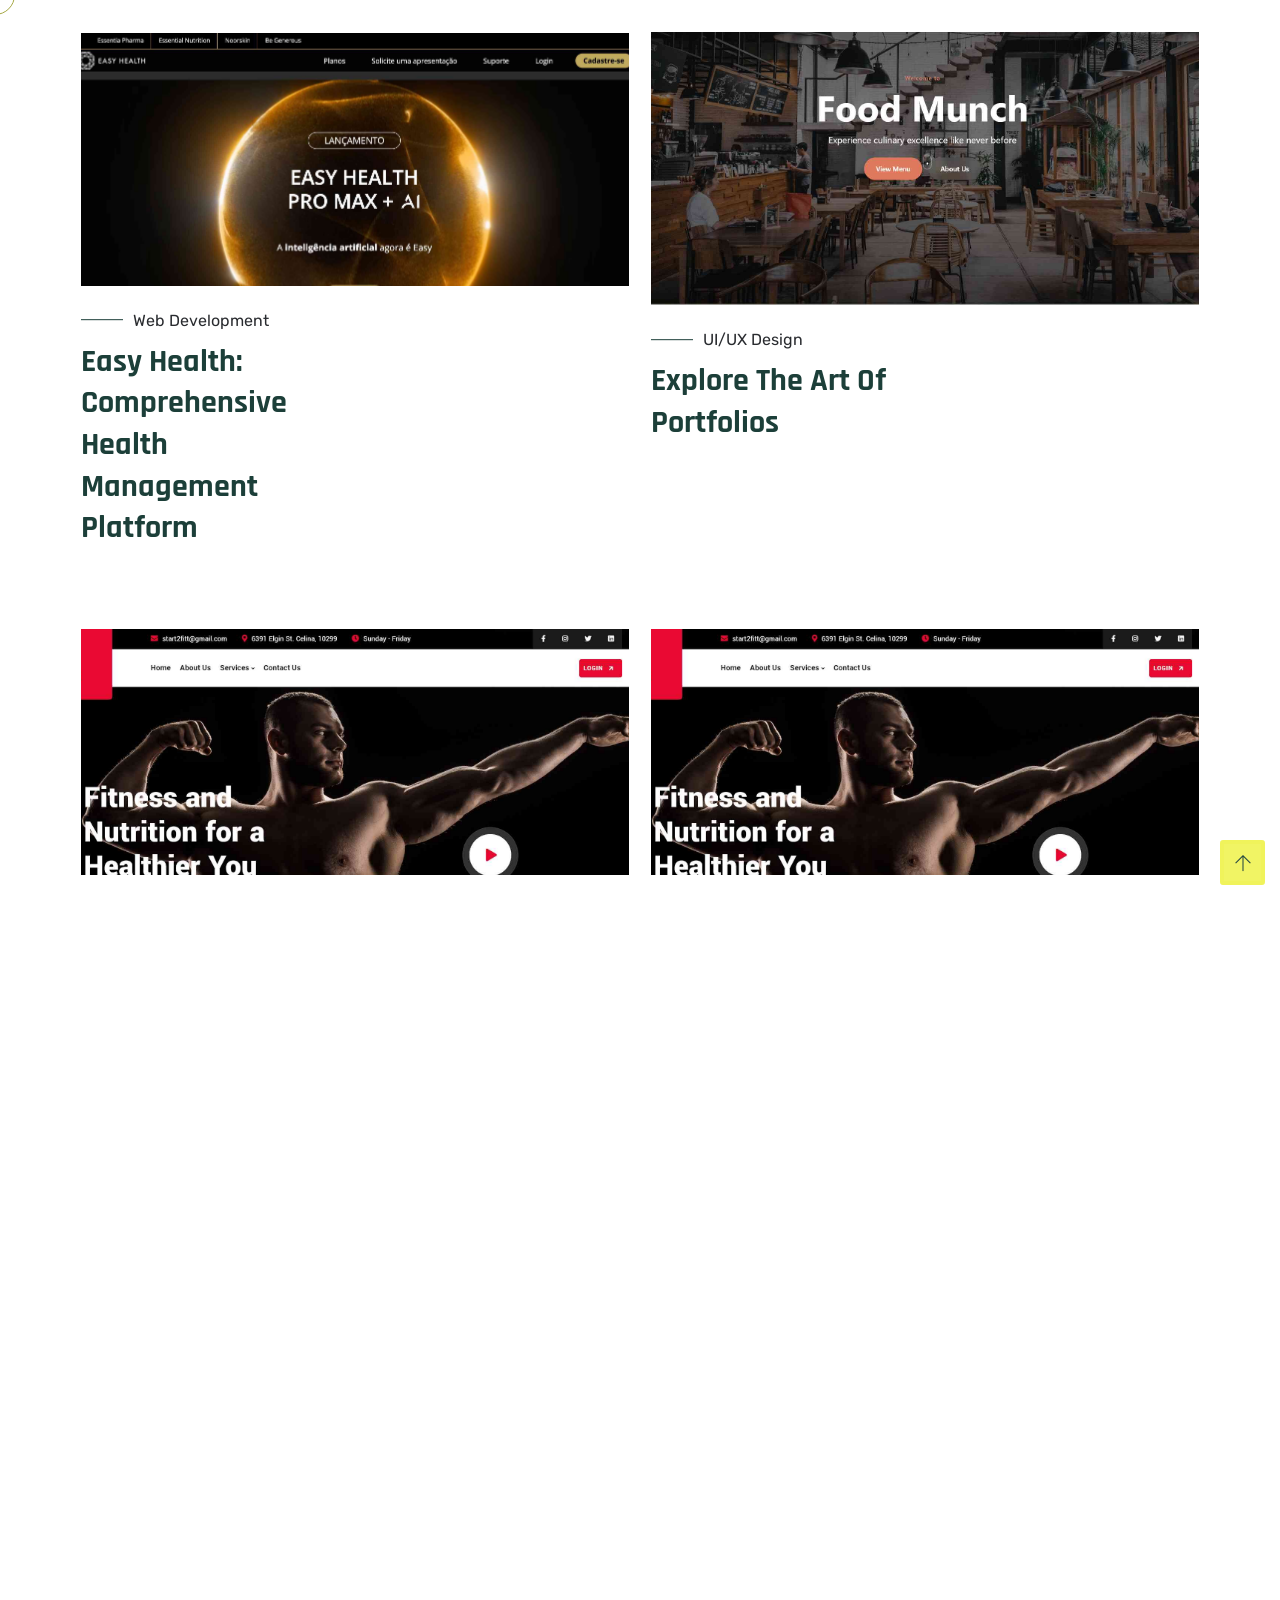
==== commit aa44e832: "more images fix" ====
--- a/portfolio.html
+++ b/portfolio.html
@@ -143,7 +143,7 @@
                                     <div class="col-lg-6 col-md-6 col-12">
                                         <div class="portfolio-item wow fadeInUp" data-wow-duration="1200ms">
                                             <div class="portfolio-img">
-                                                <img class="imageParallax4" src="assets/images/project/project-1.jpg"
+                                                <img class="imageParallax4" loading="lazy" src="assets/images/project/project-1.jpg"
                                                     alt="">
                                             </div>
                                             <div class="portfolio-text">
@@ -155,7 +155,7 @@
                                     <div class="col-lg-6 col-md-6 col-12">
                                         <div class="portfolio-item wow fadeInUp" data-wow-duration="1200ms">
                                             <div class="portfolio-img">
-                                                <img class="imageParallax" src="assets/images/project/project-2.jpg"
+                                                <img class="imageParallax" loading="lazy" src="assets/images/project/project-2.jpg"
                                                     alt="">
                                             </div>
                                             <div class="portfolio-text">
@@ -167,7 +167,7 @@
                                     <div class="col-lg-6 col-md-6 col-12">
                                         <div class="portfolio-item wow fadeInUp" data-wow-duration="1200ms">
                                             <div class="portfolio-img">
-                                                <img class="imageParallax4" src="assets/images/project/project-3.jpg"
+                                                <img class="imageParallax4" loading="lazy" src="assets/images/project/project-3.jpg"
                                                     alt="">
                                             </div>
                                             <div class="portfolio-text">
@@ -179,7 +179,7 @@
                                     <div class="col-lg-6 col-md-6 col-12">
                                         <div class="portfolio-item wow fadeInUp" data-wow-duration="1200ms">
                                             <div class="portfolio-img">
-                                                <img class="imageParallax4" src="assets/images/project/project-3.jpg"
+                                                <img class="imageParallax4" loading="lazy" src="assets/images/project/project-3.jpg"
                                                     alt="">
                                             </div>
                                             <div class="portfolio-text">
@@ -191,7 +191,7 @@
                                     <div class="col-lg-6 col-md-6 col-12">
                                         <div class="portfolio-item wow fadeInUp" data-wow-duration="1200ms">
                                             <div class="portfolio-img">
-                                                <img class="imageParallax4" src="assets/images/project/project-3.jpg"
+                                                <img class="imageParallax4" loading="lazy" src="assets/images/project/project-3.jpg"
                                                     alt="">
                                             </div>
                                             <div class="portfolio-text">
@@ -203,7 +203,7 @@
                                     <div class="col-lg-6 col-md-6 col-12">
                                         <div class="portfolio-item wow fadeInUp" data-wow-duration="1200ms">
                                             <div class="portfolio-img">
-                                                <img class="imageParallax4" src="assets/images/project/project-3.jpg"
+                                                <img class="imageParallax4" loading="lazy" src="assets/images/project/project-3.jpg"
                                                     alt="">
                                             </div>
                                             <div class="portfolio-text">
@@ -215,7 +215,7 @@
                                     <div class="col-lg-6 col-md-6 col-12">
                                         <div class="portfolio-item wow fadeInUp" data-wow-duration="1200ms">
                                             <div class="portfolio-img">
-                                                <img class="imageParallax4" src="assets/images/project/project-3.jpg"
+                                                <img class="imageParallax4" loading="lazy" src="assets/images/project/project-3.jpg"
                                                     alt="">
                                             </div>
                                             <div class="portfolio-text">
@@ -227,7 +227,7 @@
                                     <div class="col-lg-6 col-md-6 col-12">
                                         <div class="portfolio-item wow fadeInUp" data-wow-duration="1200ms">
                                             <div class="portfolio-img">
-                                                <img class="imageParallax4" src="assets/images/project/project-3.jpg"
+                                                <img class="imageParallax4" loading="lazy" src="assets/images/project/project-3.jpg"
                                                     alt="">
                                             </div>
                                             <div class="portfolio-text">
@@ -239,7 +239,7 @@
                                     <div class="col-lg-6 col-md-6 col-12">
                                         <div class="portfolio-item wow fadeInUp" data-wow-duration="1200ms">
                                             <div class="portfolio-img">
-                                                <img class="imageParallax" src="assets/images/project/project-4.jpg"
+                                                <img class="imageParallax" loading="lazy" src="assets/images/project/project-4.jpg"
                                                     alt="">
                                             </div>
                                             <div class="portfolio-text">
--- a/assets/sass/style.css
+++ b/assets/sass/style.css
@@ -7941,4 +7941,4 @@
 }
 .team-single-sidebar .contact-widget ul > li + li {
   margin-top: 15px;
-}/*# sourceMappingURL=style.css.map */+}
